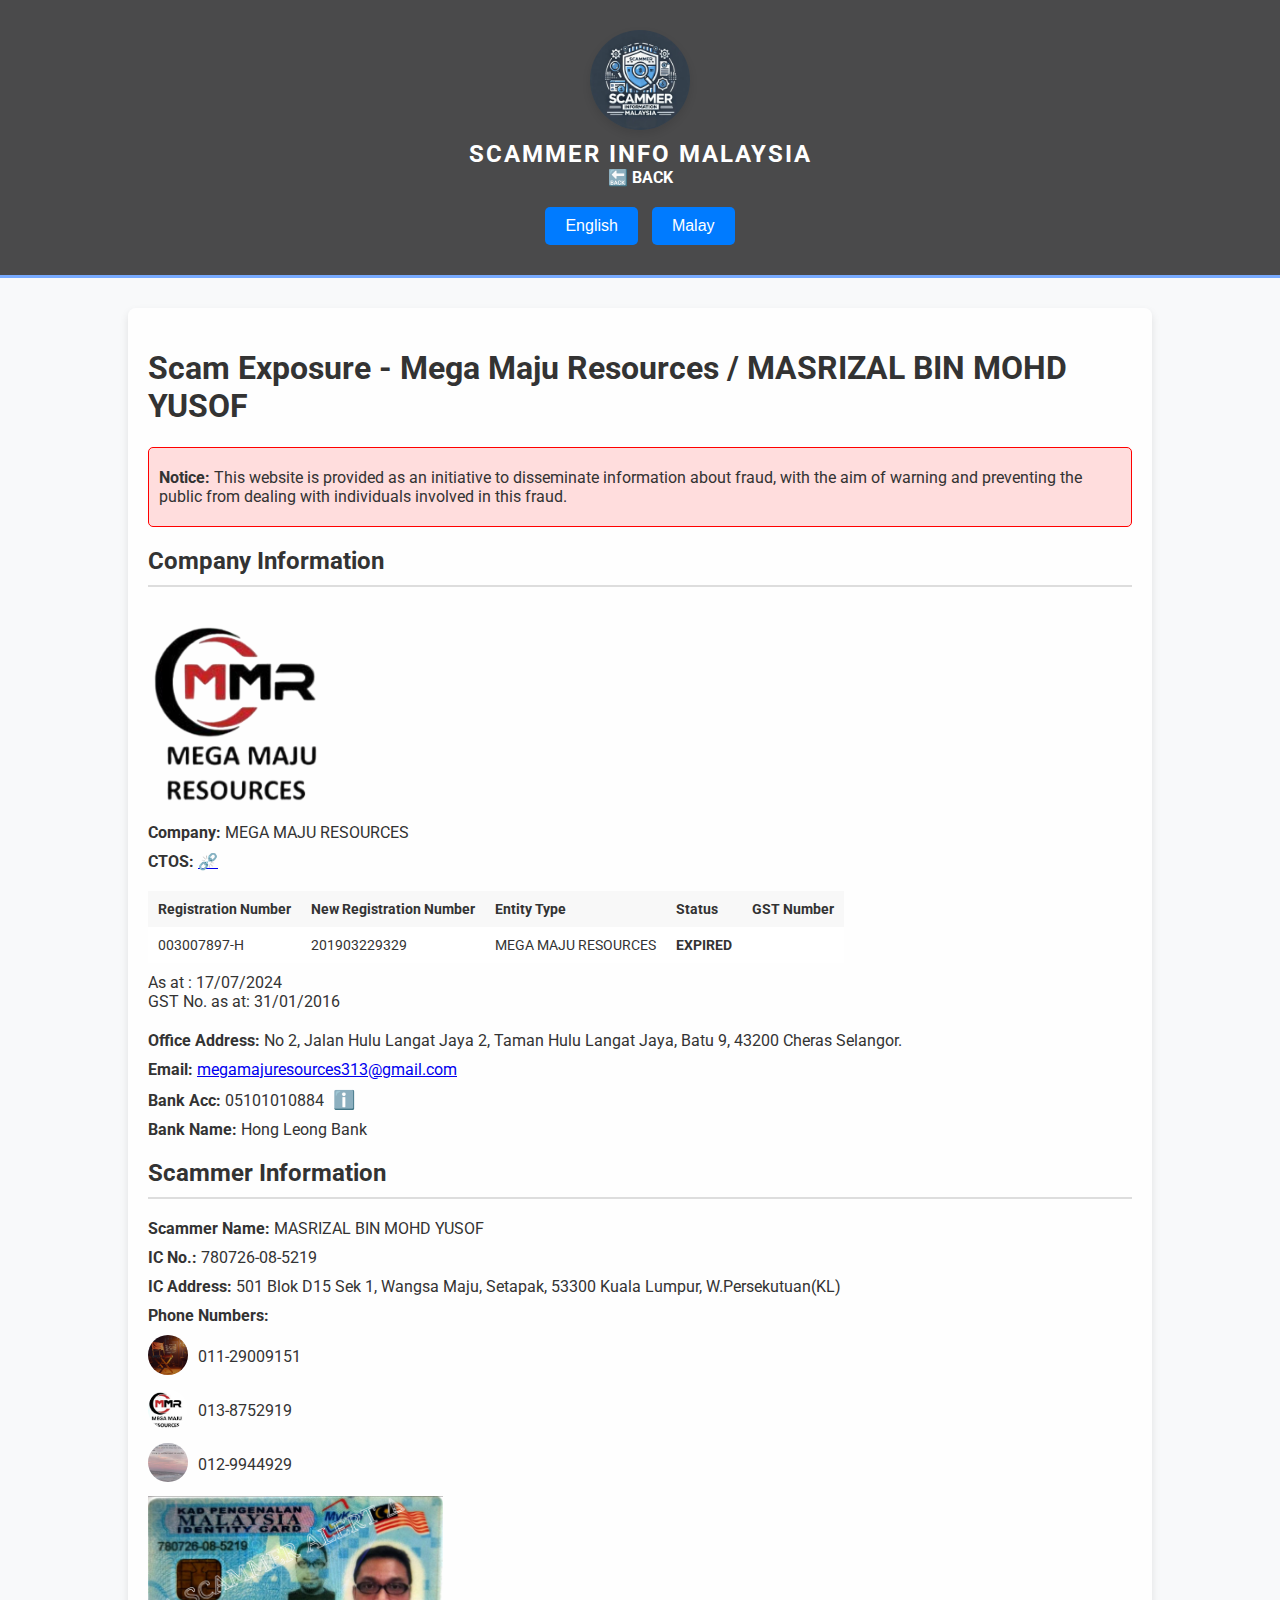
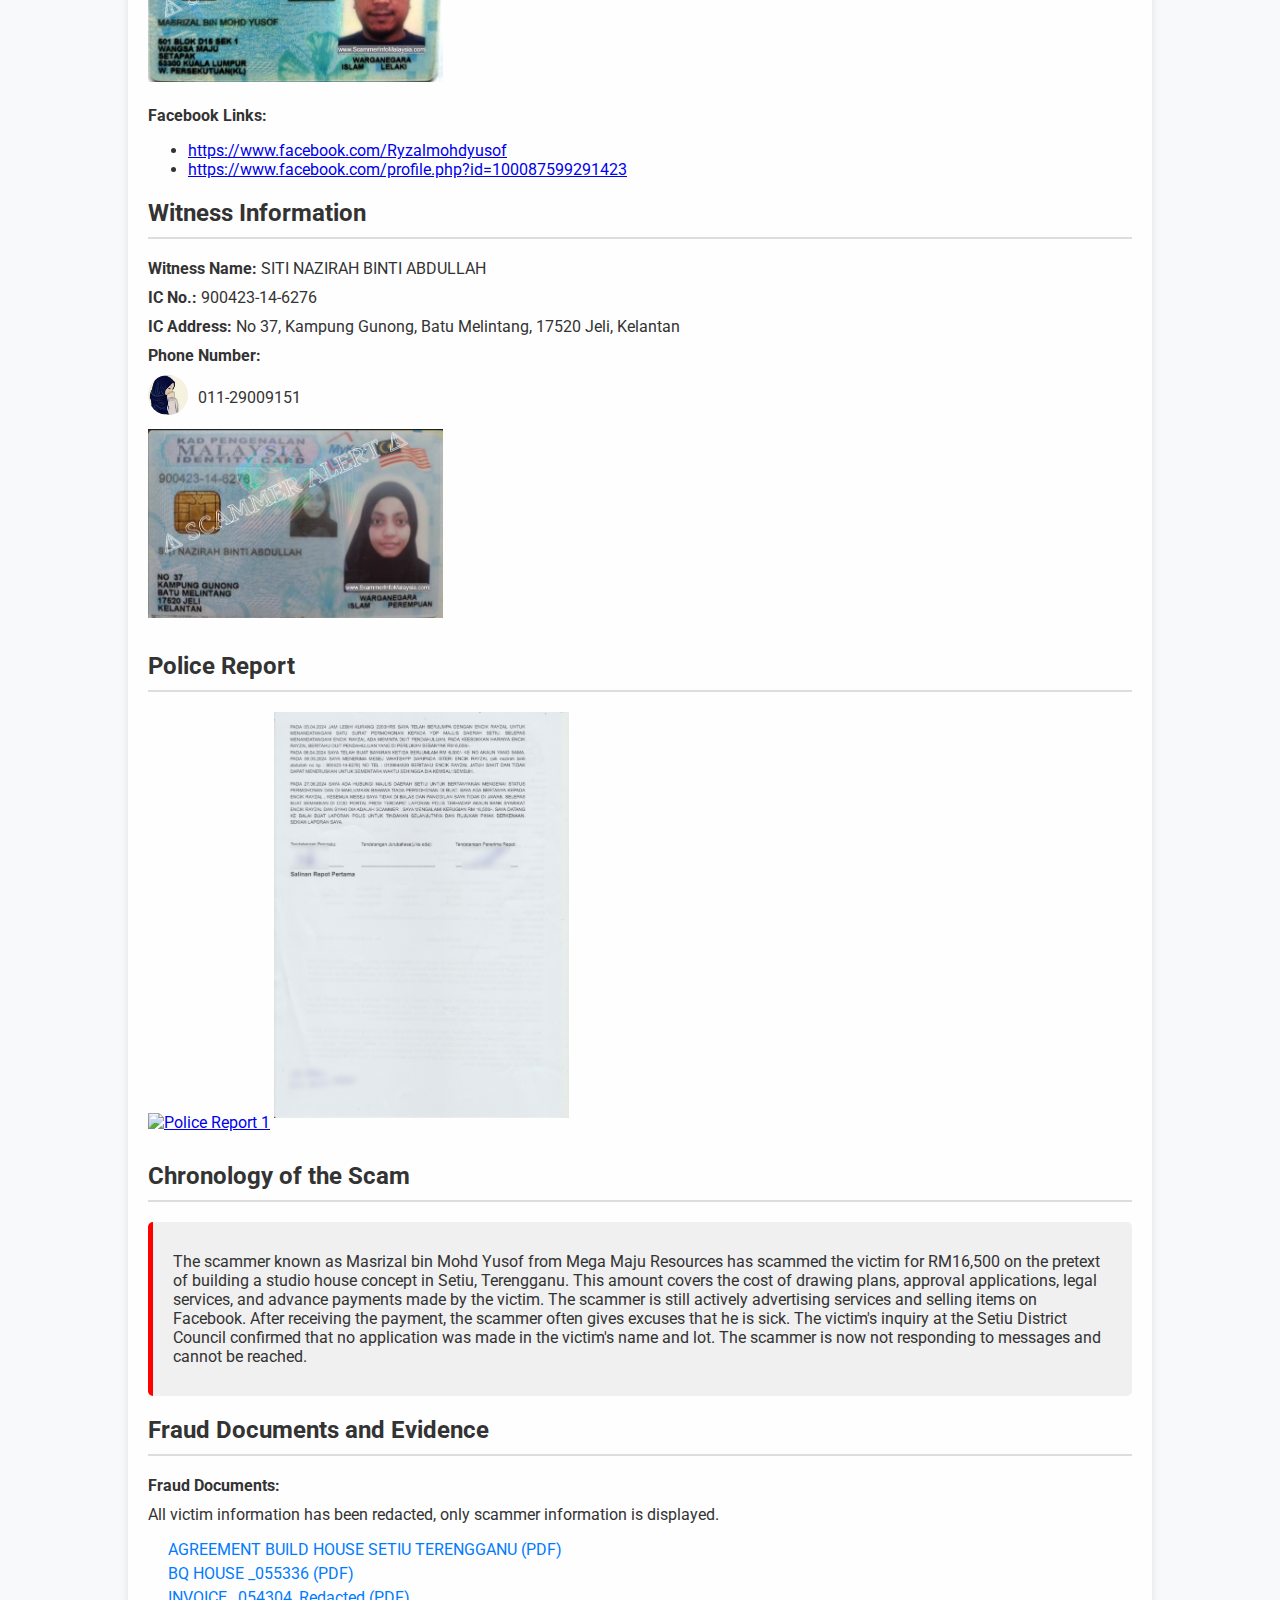
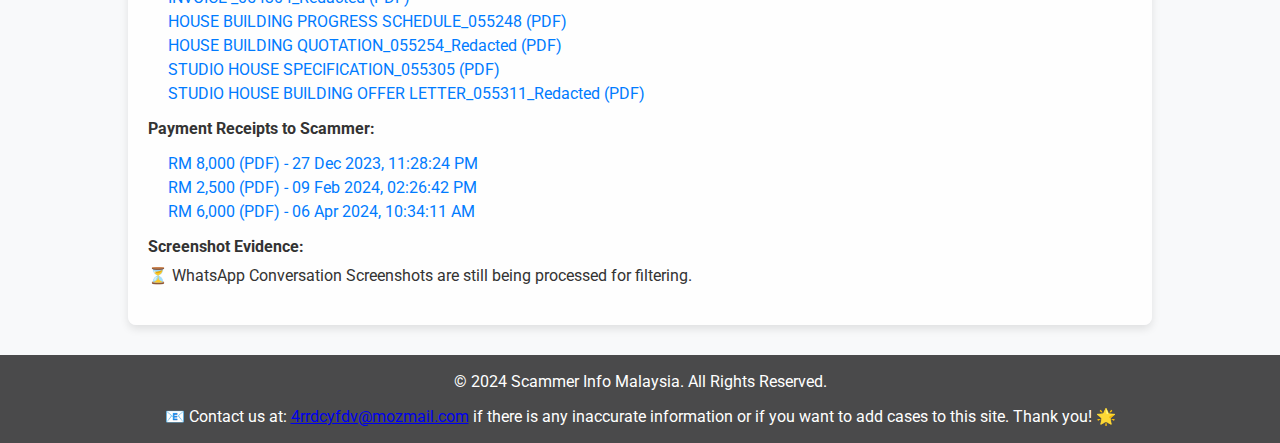
==== mmr/index.html @ 039ada8c "Update index.html" ====
<!DOCTYPE html>
<html lang="en">
<head>
    <meta charset="UTF-8">
    <meta name="viewport" content="width=device-width, initial-scale=1.0">
    <title>Scam Alert - Mega Maju Resources / MASRIZAL BIN MOHD YUSOF</title>
    <meta name="description" content="Fraud exposure by Mega Maju Resources and Masrizal bin Mohd Yusof. Find complete information about the company and individuals involved in this scam.">
    <meta property="og:title" content="Scam Alert - Mega Maju Resources/MASRIZAL BIN MOHD YUSOF">
    <meta property="og:description" content="Fraud exposure by Mega Maju Resources and Masrizal bin Mohd Yusof. Find complete information about the company and individuals involved in this scam.">
    <meta property="og:image" content="../logo.webp">
    <meta property="og:url" content="https://www.scammerinfomalaysia.com/mmr/index.html">
    <meta property="og:type" content="website">
    <link href="https://fonts.googleapis.com/css2?family=Roboto:wght@400;700&display=swap" rel="stylesheet">
    <link rel="stylesheet" href="https://cdnjs.cloudflare.com/ajax/libs/font-awesome/6.0.0-beta3/css/all.min.css">
    <style>
        body {
            font-family: 'Roboto', sans-serif;
            margin: 0;
            padding: 0;
            background-color: #f8f9fa;
            color: #333;
            display: flex;
            flex-direction: column;
            min-height: 100vh;
        }
        header, .main-content, footer {
            position: relative;
            z-index: 1;
        }
        .video-background {
            position: absolute;
            top: 0;
            left: 0;
            width: 100%;
            height: 100%;
            object-fit: cover;
            z-index: 0;
        }
        .table-container {
            margin-top: 20px;
            overflow-x: auto; /* Added for horizontal scrolling */
        }
        .table-container table {
            width: 100%;
            border-collapse: collapse;
            display: block; /* Added to make table block-level element */
        }
        .table-container th, .table-container td {
            border: none;
            padding: 10px;
            text-align: left;
            font-size: 14px; /* Adjusted for better readability on mobile */
        }
        .table-container th {
            background-color: #f8f8f8;
        }
        .table-container td {
            background-color: #fff;
        }
        .table-container p {
            margin: 10px 0 0 0;
        }
        .table-container ul {
            list-style: none;
            padding-left: 0;
        }
        .table-container ul li {
            margin: 5px 0;
            word-wrap: break-word; /* Added for word wrapping */
        }
        .table-container ul li a {
            text-decoration: none;
            color: #007bff;
            font-size: 14px; /* Adjusted for better readability on mobile */
            word-break: break-all; /* Added to ensure long URLs break within the container */
        }
        .table-container ul li a:hover {
            text-decoration: underline;
        }
        .container {
            width: 80%;
            margin: auto;
            text-align: center;
            padding: 20px 0;
            flex: 1;
            position: relative;
        }
        header {
            background: rgba(0, 0, 0, 0.7);
            color: #fff;
            padding: 10px 0;
            border-bottom: #77aaff 3px solid;
            display: flex;
            flex-direction: column;
            align-items: center;
        }
        .navbar {
            display: flex;
            justify-content: center;
            list-style: none;
            padding: 0;
            margin: 0;
        }
        .navbar li {
            margin: 0 10px;
        }
        .navbar a {
            color: #fff;
            text-decoration: none;
            font-weight: 700;
            transition: color 0.3s ease;
        }
        .navbar a:hover {
            color: #77aaff;
        }
        header h1 {
            margin: 1px 0 0 0;
            text-transform: uppercase;
            letter-spacing: 2px;
            font-size: 1.5em;
        }
        header img {
            max-width: 100px;
            height: auto;
            margin-bottom: 5px;
            box-shadow: 0 4px 8px rgba(0, 0, 0, 0.1);
            border-radius: 50%;
            transition: transform 0.3s ease;
        }
        header img:hover {
            transform: scale(1.1);
        }
        .main-content {
            padding: 20px;
            background: rgba(255, 255, 255, 0.8);
            box-shadow: 0 4px 8px rgba(0, 0, 0, 0.1);
            margin-top: 10px;
            border-radius: 8px;
            text-align: left;
        }
        .main-content h2 {
            color: #333;
            border-bottom: 2px solid #ddd;
            padding-bottom: 10px;
            margin-bottom: 20px;
        }
        .main-content img {
            max-width: 100%;
            height: auto;
        }
        .main-content p {
            margin: 10px 0;
        }
        footer {
            background: rgba(0, 0, 0, 0.7);
            color: #fff;
            text-align: center;
            padding: 1px 0;
            margin-top: 10px;
        }
        .contact-info, .scammer-info, .witness-info, .evidence-info {
            margin: 20px 0;
        }
        .contact-info h3, .scammer-info h3, .witness-info h3, .evidence-info h3 {
            color: #555;
        }
        .small-image {
            max-width: 200px;
            width: 30%;
            height: auto;
            margin-bottom: 10px;
        }
        .notice {
            background: #ffdddd;
            padding: 10px;
            border: 1px solid #ff0000;
            margin-bottom: 20px;
            border-radius: 5px;
        }
        .chronology {
            margin: 20px 0;
            padding: 20px;
            background-color: #f0f0f0;
            border-left: 5px solid #ff0000;
            border-radius: 5px;
        }
        .alert {
            background: #ffdddd;
            color: #d9534f;
            padding: 10px;
            border: 1px solid #d43f3a;
            margin: 10px 0;
            border-radius: 5px;
        }
        .tooltip {
            position: relative;
            display: inline-block;
            cursor: pointer;
        }
        .tooltip .tooltiptext {
            visibility: hidden;
            width: 300px;
            background-color: #f44336;
            color: #fff;
            text-align: left;
            padding: 10px;
            border-radius: 5px;
            position: absolute;
            z-index: 1;
            bottom: 125%;
            left: 50%;
            margin-left: -150px;
            opacity: 0;
            transition: opacity 0.3s;
        }
        .tooltip:hover .tooltiptext {
            visibility: visible;
            opacity: 1;
        }
        .info-icon {
            margin-left: 5px;
            color: #f44336;
            font-size: 18px;
        }
        .phone-number {
            display: flex;
            align-items: center;
            margin-bottom: 10px;
        }
        .phone-number img {
            max-width: 40px;
            height: auto;
            margin-right: 10px;
            border-radius: 50%;
        }
        .phone-number a {
            text-decoration: none;
            color: #333;
        }
        .phone-number a:hover {
            text-decoration: underline;
        }
        .evidence-info ul {
            padding-left: 20px;
            list-style: none;
        }
        .evidence-info ul li {
            margin: 5px 0;
        }
        .evidence-info ul li a {
            text-decoration: none;
            color: #007bff;
        }
        .evidence-info ul li a:hover {
            text-decoration: underline;
        }
        .language-switcher {
            margin-top: 20px;
        }
        .language-switcher button {
            padding: 10px 20px;
            margin: 0 5px;
            font-size: 16px;
            cursor: pointer;
            background-color: #007bff;
            color: #fff;
            border: none;
            border-radius: 5px;
            transition: background-color 0.3s ease, transform 0.3s ease;
        }
        .language-switcher button:hover {
            background-color: #0056b3;
            transform: translateY(-3px);
        }
        
        /* Media Queries for Responsiveness */
        @media (max-width: 600px) {
            .table-container th, .table-container td {
                padding: 5px;
                font-size: 12px;
            }
            .table-container p {
                font-size: 14px;
                margin: 5px 0;
            }
            .table-container ul li a {
                font-size: 12px;
                word-wrap: break-word; /* Added for word wrapping */
                word-break: break-all; /* Ensure long URLs break within the container */
            }
        }
        </style>
    <script>
        function switchLanguage(lang) {
            const elements = document.querySelectorAll('[data-lang]');
            elements.forEach(element => {
                if (element.getAttribute('data-lang') === lang) {
                    element.style.display = 'block';
                } else {
                    element.style.display = 'none';
                }
            });
        }

        document.addEventListener('DOMContentLoaded', function() {
            switchLanguage('en'); // Default language
            var email = '&#52;&#114;&#114;&#100;&#99;&#121;&#102;&#100;&#118;&#64;&#109;&#111;&#122;&#109;&#97;&#105;&#108;&#46;&#99;&#111;&#109;';
            var emailContainers = document.querySelectorAll('.email');
            emailContainers.forEach(function(container) {
                container.innerHTML = '<a href="mailto:' + email + '">' + email + '</a>';
            });
        });
    </script>
</head>
<body>
    <header>
        <div class="container">
            <img src="../logo.webp" alt="Scammer Info Malaysia Logo">
            <h1>Scammer Info Malaysia</h1>
            <ul class="navbar">
                <li><a href="../index.html" data-lang="en">🔙 BACK</a><a href="../index.html" data-lang="ms" style="display:none;">🔙 KEMBALI</a></li>
            </ul>
            <div class="language-switcher">
                <button onclick="switchLanguage('en')">English</button>
                <button onclick="switchLanguage('ms')">Malay</button>
            </div>
        </div>
    </header>
    <div class="container">
        <div class="main-content">
            <div data-lang="en">
                <h1>Scam Exposure - Mega Maju Resources / MASRIZAL BIN MOHD YUSOF</h1>
                <div class="notice">
                    <p><strong>Notice:</strong> This website is provided as an initiative to disseminate information about fraud, with the aim of warning and preventing the public from dealing with individuals involved in this fraud.</p>
                </div>

                <h2>Company Information</h2>
                <div class="contact-info">
                    <img src="MMR-no-bg.png" alt="Fraud Company Logo" style="max-width: 200px; height: auto;">
                    <p><strong>Company:</strong> MEGA MAJU RESOURCES</p>
                    <p><strong>CTOS:</strong> <a href="https://businessreport.ctoscredit.com.my/oneoffreport_api/single-report/malaysia-business/003007897H/MEGA-MAJU-RESOURCES" target="_blank" rel="noopener noreferrer">⛓️‍💥</a></p>
                    <div class="table-container">
                        <table>
                            <tr>
                                <th>Registration Number</th>
                                <th>New Registration Number</th>
                                <th>Entity Type</th>
                                <th>Status</th>
                                <th>GST Number</th>
                            </tr>
                            <tr>
                                <td>003007897-H</td>
                                <td>201903229329</td>
                                <td>MEGA MAJU RESOURCES</td>
                                <td><b>EXPIRED</b></td>
                                <td></td>
                            </tr>
                        </table>
                        <p>As at : 17/07/2024<br>
                        GST No. as at: 31/01/2016</p>
                    </div>
                    <p><strong>Office Address:</strong> No 2, Jalan Hulu Langat Jaya 2, Taman Hulu Langat Jaya, Batu 9, 43200 Cheras Selangor.</p>
                    <p><strong>Email:</strong> <a href="mailto:megamajuresources313@gmail.com">megamajuresources313@gmail.com</a></p>
                    <p><strong>Bank Acc:</strong> <span class="tooltip">05101010884 <span class="info-icon">ℹ️</span><span class="tooltiptext">❕<strong>WARNING:</strong> ❕ 05101010884 has (1) report filed. Contact 997 (NSRC) immediately. For more information, please contact any nearest police station.</span></span></p>
                    <p><strong>Bank Name:</strong> Hong Leong Bank</p>
                </div>

                <h2>Scammer Information</h2>
                <div class="scammer-info">
                    <p><strong>Scammer Name:</strong> MASRIZAL BIN MOHD YUSOF</p>
                    <p><strong>IC No.:</strong> 780726-08-5219</p>
                    <p><strong>IC Address:</strong> 501 Blok D15 Sek 1, Wangsa Maju, Setapak, 53300 Kuala Lumpur, W.Persekutuan(KL)</p>
                    <p><strong>Phone Numbers:</strong></p>
                    <div class="phone-number">
                        <a href="img/whatsapp1.png" target="_blank"><img src="img/whatsapp1.png" alt="WhatsApp Profile 1"></a>
                        <span>011-29009151</span>
                    </div>
                    <div class="phone-number">
                        <a href="img/whatsapp2.png" target="_blank"><img src="img/whatsapp2.png" alt="WhatsApp Profile 2"></a>
                        <span>013-8752919</span>
                    </div>
                    <div class="phone-number">
                        <a href="img/whatsapp3.png" target="_blank"><img src="img/whatsapp3.png" alt="WhatsApp Profile 3"></a>
                        <span>012-9944929</span>
                    </div>
                    <a href="img/penipu.png" target="_blank"><img src="img/penipu.png" alt="Scammer IC" class="small-image"></a>
                    <p><strong>Facebook Links:</strong></p>
                    <ul>
                        <li><a href="https://www.facebook.com/Ryzalmohdyusof" target="_blank" rel="noopener noreferrer">https://www.facebook.com/Ryzalmohdyusof</a></li>
                        <li><a href="https://www.facebook.com/profile.php?id=100087599291423" target="_blank" rel="noopener noreferrer">https://www.facebook.com/profile.php?id=100087599291423</a></li>
                    </ul>
                </div>

                <h2>Witness Information</h2>
                <div class="witness-info">
                    <p><strong>Witness Name:</strong> SITI NAZIRAH BINTI ABDULLAH</p>
                    <p><strong>IC No.:</strong> 900423-14-6276</p>
                    <p><strong>IC Address:</strong> No 37, Kampung Gunong, Batu Melintang, 17520 Jeli, Kelantan</p>
                    <p><strong>Phone Number:</strong></p>
                    <div class="phone-number">
                        <a href="img/whatsapp4.jpg" target="_blank"><img src="img/whatsapp4.jpg" alt="Witness WhatsApp Profile"></a>
                        <span>011-29009151</span>
                    </div>
                    <a href="img/saksi.png" target="_blank"><img src="img/saksi.png" alt="Witness IC" class="small-image"></a>
                </div>

                <h2>Police Report</h2>
                <a href="img/p1.png" target="_blank"><img src="img/p1.png" alt="Police Report 1" class="small-image"></a>
                <a href="img/p2.jpeg" target="_blank"><img src="img/p2.jpeg" alt="Police Report 2" class="small-image"></a>

                <h2>Chronology of the Scam</h2>
                <div class="chronology">
                    <p>The scammer known as Masrizal bin Mohd Yusof from Mega Maju Resources has scammed the victim for RM16,500 on the pretext of building a studio house concept in Setiu, Terengganu. This amount covers the cost of drawing plans, approval applications, legal services, and advance payments made by the victim. The scammer is still actively advertising services and selling items on Facebook. After receiving the payment, the scammer often gives excuses that he is sick. The victim's inquiry at the Setiu District Council confirmed that no application was made in the victim's name and lot. The scammer is now not responding to messages and cannot be reached.</p>
                </div>

                <h2>Fraud Documents and Evidence</h2>
                <div class="evidence-info">
                    <p><strong>Fraud Documents:</strong></p>
                    <p>All victim information has been redacted, only scammer information is displayed.</p>
                    <ul>
                        <li><a href="pdf/AGGREEMENT BINA RUMAH SETIU TERENGGANU_Redacted.pdf" target="_blank" rel="noopener noreferrer">AGREEMENT BUILD HOUSE SETIU TERENGGANU (PDF)</a></li>
                        <li><a href="pdf/BQ RUMAH _055336.pdf" target="_blank" rel="noopener noreferrer">BQ HOUSE _055336 (PDF)</a></li>
                        <li><a href="pdf/inbois _054304_Redacted.pdf" target="_blank" rel="noopener noreferrer">INVOICE _054304_Redacted (PDF)</a></li>
                        <li><a href="pdf/JADUAL PROGRES BINA RUMAH_055248.pdf" target="_blank" rel="noopener noreferrer">HOUSE BUILDING PROGRESS SCHEDULE_055248 (PDF)</a></li>
                        <li><a href="pdf/SEBUTHARGA BINA RUMAH_055254_Redacted.pdf" target="_blank" rel="noopener noreferrer">HOUSE BUILDING QUOTATION_055254_Redacted (PDF)</a></li>
                        <li><a href="pdf/SPESIFIKASI RUMAH STUDIO_055305.pdf" target="_blank" rel="noopener noreferrer">STUDIO HOUSE SPECIFICATION_055305 (PDF)</a></li>
                        <li><a href="pdf/SURAT TAWARAN MEMBINA RUMAH STUDIO_055311_Redacted.pdf" target="_blank" rel="noopener noreferrer">STUDIO HOUSE BUILDING OFFER LETTER_055311_Redacted (PDF)</a></li>
                    </ul>
                    <p><strong>Payment Receipts to Scammer:</strong></p>
                    <ul>
                        <li><a href="pdf/rm8k.pdf" target="_blank" rel="noopener noreferrer">RM 8,000 (PDF) - 27 Dec 2023, 11:28:24 PM</a></li>
                        <li><a href="pdf/rm2.5k.pdf" target="_blank" rel="noopener noreferrer">RM 2,500 (PDF) - 09 Feb 2024, 02:26:42 PM</a></li>
                        <li><a href="pdf/rm6k.pdf" target="_blank" rel="noopener noreferrer">RM 6,000 (PDF) - 06 Apr 2024, 10:34:11 AM</a></li>
                    </ul>
                    <p><strong>Screenshot Evidence:</strong></p>
                    <p>⏳ WhatsApp Conversation Screenshots are still being processed for filtering.</p>
                </div>
            </div>
            <div data-lang="ms" style="display:none;">
                <h1>Pendedahan Penipuan - Mega Maju Resources / MASRIZAL BIN MOHD YUSOF</h1>
                <div class="notice">
                    <p><strong>Pemberitahuan:</strong> Laman web ini disediakan sebagai inisiatif untuk menyebarkan maklumat mengenai penipuan, dengan tujuan untuk memberi amaran dan mencegah orang ramai daripada berurusan dengan individu yang terlibat dalam penipuan ini.</p>
                </div>

                <h2>Maklumat Syarikat</h2>
                <div class="contact-info">
                    <img src="MMR-no-bg.png" alt="Logo Syarikat Penipu" style="max-width: 200px; height: auto;">
                    <p><strong>Syarikat:</strong> MEGA MAJU RESOURCES</p>
                    <p><strong>CTOS:</strong> <a href="https://businessreport.ctoscredit.com.my/oneoffreport_api/single-report/malaysia-business/003007897H/MEGA-MAJU-RESOURCES" target="_blank" rel="noopener noreferrer">⛓️‍💥</a></p>
                    <div class="table-container">
                        <table>
                            <tr>
                                <th>Nombor Pendaftaran</th>
                                <th>Nombor Pendaftaran Baru</th>
                                <th>Jenis Entiti</th>
                                <th>Status</th>
                                <th>Nombor GST</th>
                            </tr>
                            <tr>
                                <td>003007897-H</td>
                                <td>201903229329</td>
                                <td>MEGA MAJU RESOURCES</td>
                                <td><b>TAMAT TEMPOH</b></td>
                                <td></td>
                            </tr>
                        </table>
                        <p>Setakat : 17/07/2024<br>
                        No. GST setakat: 31/01/2016</p>
                    </div>
                    <p><strong>Alamat Pejabat:</strong> No 2, Jalan Hulu Langat Jaya 2, Taman Hulu Langat Jaya, Batu 9, 43200 Cheras Selangor.</p>
                    <p><strong>Email:</strong> <a href="mailto:megamajuresources313@gmail.com">megamajuresources313@gmail.com</a></p>
                    <p><strong>Bank Acc:</strong> <span class="tooltip">05101010884 <span class="info-icon">ℹ️</span><span class="tooltiptext">❕<strong>AMARAN:</strong> ❕ 05101010884 Ada (1) Repot Telah Dibuat. Hubungi 997 (NSRC) Segera. Untuk Maklumat Lanjut Sila Berhubung Dengan Mana-mana Balai Polis Berhampiran.</span></span></p>
                    <p><strong>Bank Name:</strong> Hong Leong Bank</p>
                </div>

                <h2>Maklumat Penipu</h2>
                <div class="scammer-info">
                    <p><strong>Nama Penipu:</strong> MASRIZAL BIN MOHD YUSOF</p>
                    <p><strong>No. K/P:</strong> 780726-08-5219</p>
                    <p><strong>Alamat K/P:</strong> 501 Blok D15 Sek 1, Wangsa Maju, Setapak, 53300 Kuala Lumpur, W.Persekutuan(KL)</p>
                    <p><strong>No Telefon:</strong></p>
                    <div class="phone-number">
                        <a href="img/whatsapp1.png" target="_blank"><img src="img/whatsapp1.png" alt="Profil WhatsApp 1"></a>
                        <span>011-29009151</span>
                    </div>
                    <div class="phone-number">
                        <a href="img/whatsapp2.png" target="_blank"><img src="img/whatsapp2.png" alt="Profil WhatsApp 2"></a>
                        <span>013-8752919</span>
                    </div>
                    <div class="phone-number">
                        <a href="img/whatsapp3.png" target="_blank"><img src="img/whatsapp3.png" alt="Profil WhatsApp 3"></a>
                        <span>012-9944929</span>
                    </div>
                    <a href="img/penipu.png" target="_blank"><img src="img/penipu.png" alt="IC Penipu" class="small-image"></a>
                    <p><strong>Pautan Facebook:</strong></p>
                    <ul>
                        <li><a href="https://www.facebook.com/Ryzalmohdyusof" target="_blank" rel="noopener noreferrer">https://www.facebook.com/Ryzalmohdyusof</a></li>
                        <li><a href="https://www.facebook.com/profile.php?id=100087599291423" target="_blank" rel="noopener noreferrer">https://www.facebook.com/profile.php?id=100087599291423</a></li>
                    </ul>
                </div>

                <h2>Maklumat Saksi Pihak Penipu</h2>
                <div class="witness-info">
                    <p><strong>Nama Saksi:</strong> SITI NAZIRAH BINTI ABDULLAH</p>
                    <p><strong>No. K/P:</strong> 900423-14-6276</p>
                    <p><strong>Alamat K/P:</strong> No 37, Kampung Gunong, Batu Melintang, 17520 Jeli, Kelantan</p>
                    <p><strong>No Telefon:</strong></p>
                    <div class="phone-number">
                        <a href="img/whatsapp4.jpg" target="_blank"><img src="img/whatsapp4.jpg" alt="Profil WhatsApp Saksi"></a>
                        <span>011-29009151</span>
                    </div>
                    <a href="img/saksi.png" target="_blank"><img src="img/saksi.png" alt="IC Saksi dari Pihak Penipu" class="small-image"></a>
                </div>

                <h2>Report Polis</h2>
                <a href="img/p1.png" target="_blank"><img src="img/p1.png" alt="Report Polis 1" class="small-image"></a>
                <a href="img/p2.jpeg" target="_blank"><img src="img/p2.jpeg" alt="Report Polis 2" class="small-image"></a>

                <h2>Kronologi Ringkas Penipuan</h2>
                <div class="chronology">
                    <p>Penipu yang dikenali sebagai Masrizal bin Mohd Yusof daripada syarikat Mega Maju Resources telah menipu mangsa sebanyak RM16,500 dengan alasan untuk mendirikan rumah konsep studio di Setiu, Terengganu. Wang tersebut merangkumi kos melukis pelan, permohonan kelulusan, perkhidmatan guaman, dan bayaran pendahuluan yang telah dibayar oleh mangsa. Penipu ini masih aktif mengiklankan perkhidmatan serta menjual barang di Facebook. Setelah menerima pembayaran, penipu sering memberikan alasan bahawa dia sedang sakit. Semakan mangsa di Majlis Daerah Setiu mengesahkan bahawa tiada sebarang permohonan dibuat atas nama dan lot tanah mangsa. Penipu kini tidak membalas mesej dan tidak dapat dihubungi.</p>
                </div>

                <h2>Senarai Dokumen Penipuan dan Bukti</h2>
                <div class="evidence-info">
                    <p><strong>Dokumen Penipuan:</strong></p>
                    <p>Segala maklumat mangsa telah dipadamkan, hanya maklumat penipu sahaja yang dipaparkan.</p>
                    <ul>
                        <li><a href="pdf/AGGREEMENT BINA RUMAH SETIU TERENGGANU_Redacted.pdf" target="_blank" rel="noopener noreferrer">AGGREEMENT BINA RUMAH SETIU TERENGGANU (PDF)</a></li>
                        <li><a href="pdf/BQ RUMAH _055336.pdf" target="_blank" rel="noopener noreferrer">BQ RUMAH _055336 (PDF)</a></li>
                        <li><a href="pdf/inbois _054304_Redacted.pdf" target="_blank" rel="noopener noreferrer">inbois _054304_Redacted (PDF)</a></li>
                        <li><a href="pdf/JADUAL PROGRES BINA RUMAH_055248.pdf" target="_blank" rel="noopener noreferrer">JADUAL PROGRES BINA RUMAH_055248 (PDF)</a></li>
                        <li><a href="pdf/SEBUTHARGA BINA RUMAH_055254_Redacted.pdf" target="_blank" rel="noopener noreferrer">SEBUTHARGA BINA RUMAH_055254_Redacted (PDF)</a></li>
                        <li><a href="pdf/SPESIFIKASI RUMAH STUDIO_055305.pdf" target="_blank" rel="noopener noreferrer">SPESIFIKASI RUMAH STUDIO_055305 (PDF)</a></li>
                        <li><a href="pdf/SURAT TAWARAN MEMBINA RUMAH STUDIO_055311_Redacted.pdf" target="_blank" rel="noopener noreferrer">SURAT TAWARAN MEMBINA RUMAH STUDIO_055311_Redacted (PDF)</a></li>
                    </ul>
                    <p><strong>Resit Pembayaran kepada Penipu:</strong></p>
                    <ul>
                        <li><a href="pdf/rm8k.pdf" target="_blank" rel="noopener noreferrer">RM 8,000 (PDF) - 27 Dec 2023, 11:28:24 PM</a></li>
                        <li><a href="pdf/rm2.5k.pdf" target="_blank" rel="noopener noreferrer">RM 2,500 (PDF) - 09 Feb 2024, 02:26:42 PM</a></li>
                        <li><a href="pdf/rm6k.pdf" target="_blank" rel="noopener noreferrer">RM 6,000 (PDF) - 06 Apr 2024, 10:34:11 AM</a></li>
                    </ul>
                    <p><strong>Screenshot Bukti:</strong></p>
                    <p>⏳ Screenshot Perbualan di WhatsApp belum lagi diterima, masih dalam proses tapisan.</p>
                </div>
            </div>
        </div>
    </div>
    <footer>
        <p data-lang="en">&copy; 2024 Scammer Info Malaysia. All Rights Reserved.</p>
        <p data-lang="ms" style="display:none;">&copy; 2024 Scammer Info Malaysia. Semua Hak Cipta Terpelihara.</p>
        <p data-lang="en">📧 Contact us at: <span class="email"></span> if there is any inaccurate information or if you want to add cases to this site. Thank you! 🌟</p>
        <p data-lang="ms" style="display:none;">📧 Hubungi kami di: <span class="email"></span> sekiranya terdapat maklumat yang tidak tepat atau jika anda ingin menambah kes pada laman ini. Terima kasih! 🌟</p>
    </footer>
</body>
</html>
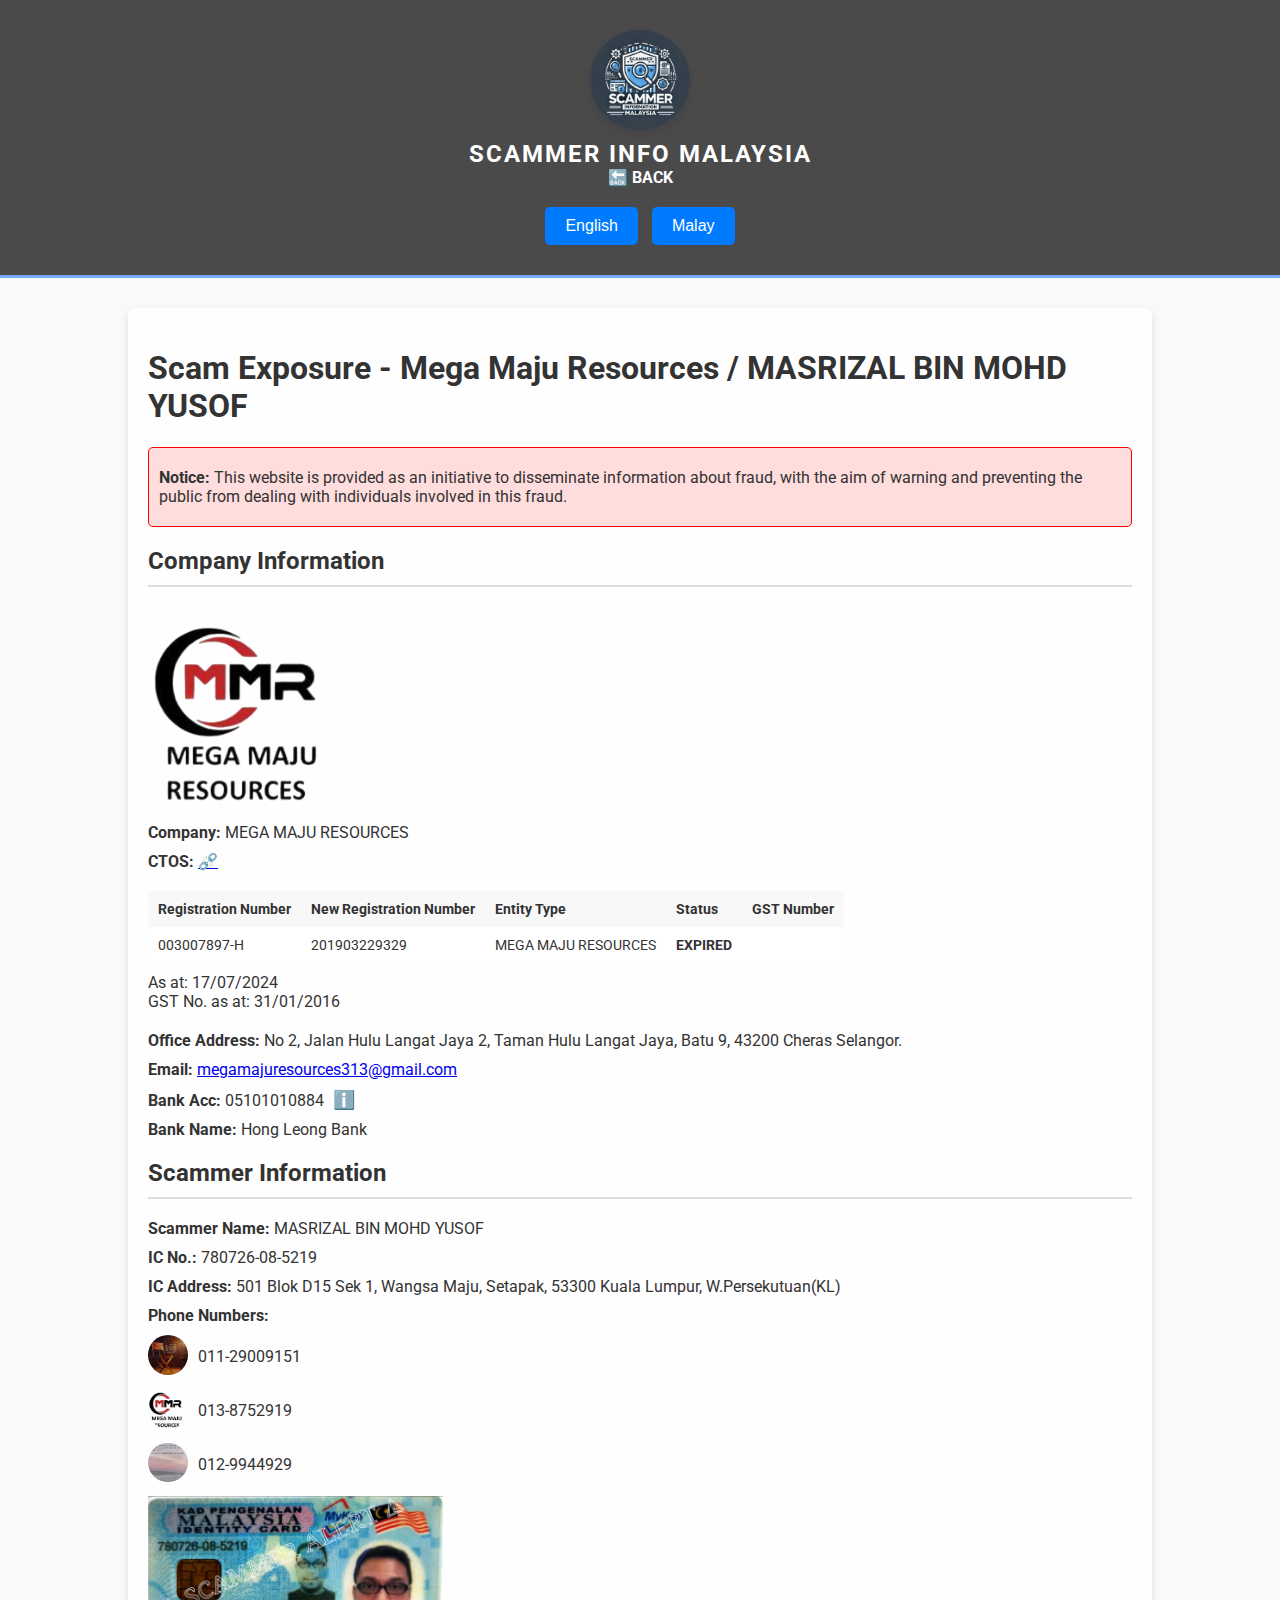
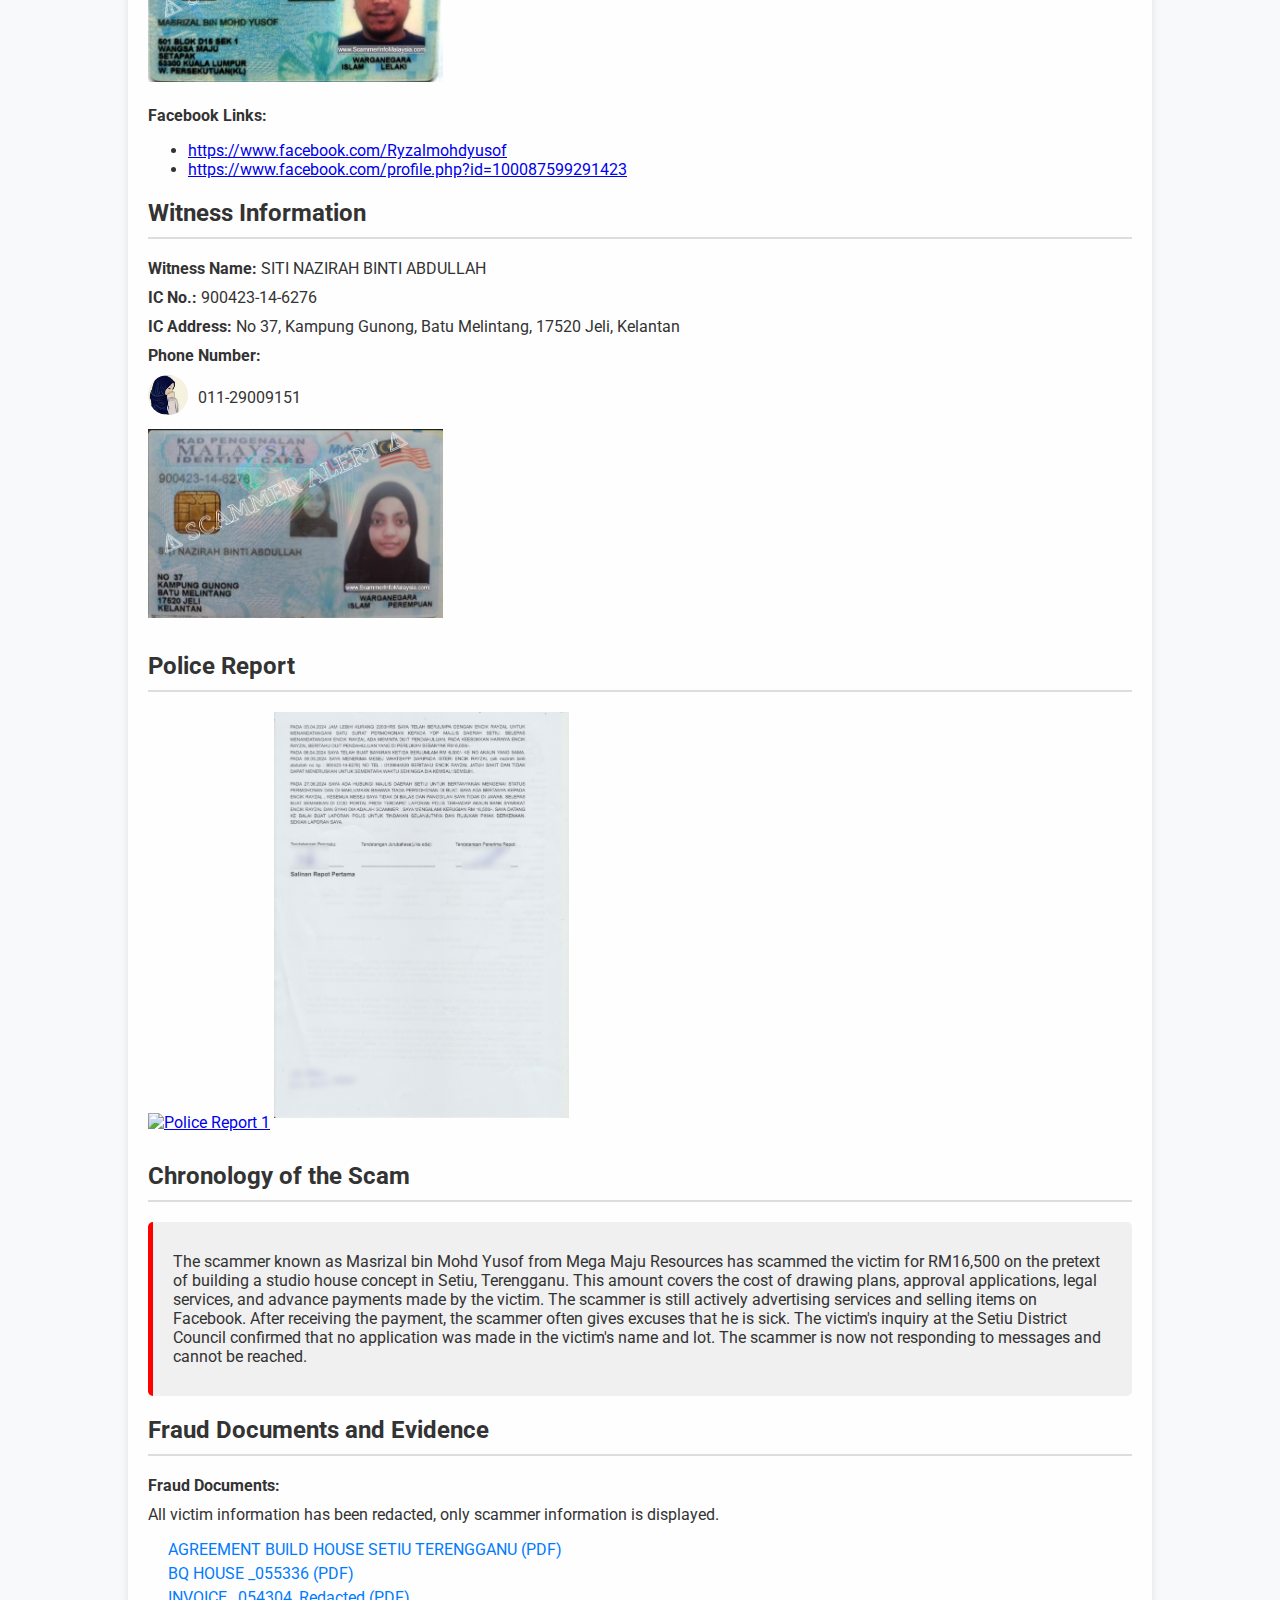
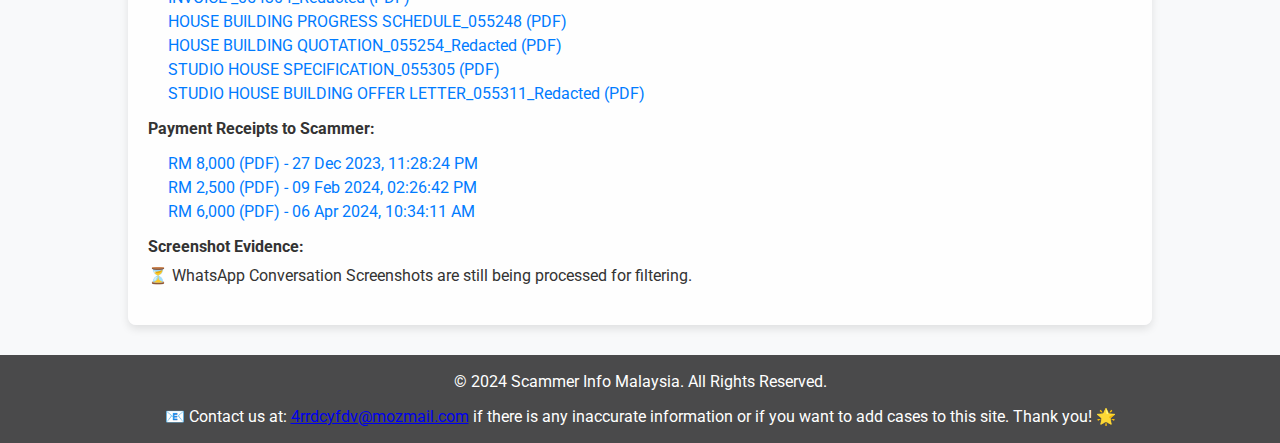
==== commit 22c44aeb: "Update index.html" ====
--- a/mmr/index.html
+++ b/mmr/index.html
@@ -272,7 +272,7 @@
             background-color: #0056b3;
             transform: translateY(-3px);
         }
-        
+
         /* Media Queries for Responsiveness */
         @media (max-width: 600px) {
             .table-container th, .table-container td {
@@ -289,7 +289,7 @@
                 word-break: break-all; /* Ensure long URLs break within the container */
             }
         }
-        </style>
+    </style>
     <script>
         function switchLanguage(lang) {
             const elements = document.querySelectorAll('[data-lang]');
@@ -333,7 +333,6 @@
                 <div class="notice">
                     <p><strong>Notice:</strong> This website is provided as an initiative to disseminate information about fraud, with the aim of warning and preventing the public from dealing with individuals involved in this fraud.</p>
                 </div>
-
                 <h2>Company Information</h2>
                 <div class="contact-info">
                     <img src="MMR-no-bg.png" alt="Fraud Company Logo" style="max-width: 200px; height: auto;">
@@ -356,15 +355,13 @@
                                 <td></td>
                             </tr>
                         </table>
-                        <p>As at : 17/07/2024<br>
-                        GST No. as at: 31/01/2016</p>
+                        <p>As at: 17/07/2024<br> GST No. as at: 31/01/2016</p>
                     </div>
                     <p><strong>Office Address:</strong> No 2, Jalan Hulu Langat Jaya 2, Taman Hulu Langat Jaya, Batu 9, 43200 Cheras Selangor.</p>
                     <p><strong>Email:</strong> <a href="mailto:megamajuresources313@gmail.com">megamajuresources313@gmail.com</a></p>
                     <p><strong>Bank Acc:</strong> <span class="tooltip">05101010884 <span class="info-icon">ℹ️</span><span class="tooltiptext">❕<strong>WARNING:</strong> ❕ 05101010884 has (1) report filed. Contact 997 (NSRC) immediately. For more information, please contact any nearest police station.</span></span></p>
                     <p><strong>Bank Name:</strong> Hong Leong Bank</p>
                 </div>
-
                 <h2>Scammer Information</h2>
                 <div class="scammer-info">
                     <p><strong>Scammer Name:</strong> MASRIZAL BIN MOHD YUSOF</p>
@@ -390,7 +387,6 @@
                         <li><a href="https://www.facebook.com/profile.php?id=100087599291423" target="_blank" rel="noopener noreferrer">https://www.facebook.com/profile.php?id=100087599291423</a></li>
                     </ul>
                 </div>
-
                 <h2>Witness Information</h2>
                 <div class="witness-info">
                     <p><strong>Witness Name:</strong> SITI NAZIRAH BINTI ABDULLAH</p>
@@ -403,16 +399,13 @@
                     </div>
                     <a href="img/saksi.png" target="_blank"><img src="img/saksi.png" alt="Witness IC" class="small-image"></a>
                 </div>
-
                 <h2>Police Report</h2>
                 <a href="img/p1.png" target="_blank"><img src="img/p1.png" alt="Police Report 1" class="small-image"></a>
                 <a href="img/p2.jpeg" target="_blank"><img src="img/p2.jpeg" alt="Police Report 2" class="small-image"></a>
-
                 <h2>Chronology of the Scam</h2>
                 <div class="chronology">
                     <p>The scammer known as Masrizal bin Mohd Yusof from Mega Maju Resources has scammed the victim for RM16,500 on the pretext of building a studio house concept in Setiu, Terengganu. This amount covers the cost of drawing plans, approval applications, legal services, and advance payments made by the victim. The scammer is still actively advertising services and selling items on Facebook. After receiving the payment, the scammer often gives excuses that he is sick. The victim's inquiry at the Setiu District Council confirmed that no application was made in the victim's name and lot. The scammer is now not responding to messages and cannot be reached.</p>
                 </div>
-
                 <h2>Fraud Documents and Evidence</h2>
                 <div class="evidence-info">
                     <p><strong>Fraud Documents:</strong></p>
@@ -441,7 +434,6 @@
                 <div class="notice">
                     <p><strong>Pemberitahuan:</strong> Laman web ini disediakan sebagai inisiatif untuk menyebarkan maklumat mengenai penipuan, dengan tujuan untuk memberi amaran dan mencegah orang ramai daripada berurusan dengan individu yang terlibat dalam penipuan ini.</p>
                 </div>
-
                 <h2>Maklumat Syarikat</h2>
                 <div class="contact-info">
                     <img src="MMR-no-bg.png" alt="Logo Syarikat Penipu" style="max-width: 200px; height: auto;">
@@ -464,15 +456,13 @@
                                 <td></td>
                             </tr>
                         </table>
-                        <p>Setakat : 17/07/2024<br>
-                        No. GST setakat: 31/01/2016</p>
+                        <p>Setakat : 17/07/2024<br> No. GST setakat: 31/01/2016</p>
                     </div>
                     <p><strong>Alamat Pejabat:</strong> No 2, Jalan Hulu Langat Jaya 2, Taman Hulu Langat Jaya, Batu 9, 43200 Cheras Selangor.</p>
                     <p><strong>Email:</strong> <a href="mailto:megamajuresources313@gmail.com">megamajuresources313@gmail.com</a></p>
                     <p><strong>Bank Acc:</strong> <span class="tooltip">05101010884 <span class="info-icon">ℹ️</span><span class="tooltiptext">❕<strong>AMARAN:</strong> ❕ 05101010884 Ada (1) Repot Telah Dibuat. Hubungi 997 (NSRC) Segera. Untuk Maklumat Lanjut Sila Berhubung Dengan Mana-mana Balai Polis Berhampiran.</span></span></p>
                     <p><strong>Bank Name:</strong> Hong Leong Bank</p>
                 </div>
-
                 <h2>Maklumat Penipu</h2>
                 <div class="scammer-info">
                     <p><strong>Nama Penipu:</strong> MASRIZAL BIN MOHD YUSOF</p>
@@ -498,7 +488,6 @@
                         <li><a href="https://www.facebook.com/profile.php?id=100087599291423" target="_blank" rel="noopener noreferrer">https://www.facebook.com/profile.php?id=100087599291423</a></li>
                     </ul>
                 </div>
-
                 <h2>Maklumat Saksi Pihak Penipu</h2>
                 <div class="witness-info">
                     <p><strong>Nama Saksi:</strong> SITI NAZIRAH BINTI ABDULLAH</p>
@@ -511,16 +500,13 @@
                     </div>
                     <a href="img/saksi.png" target="_blank"><img src="img/saksi.png" alt="IC Saksi dari Pihak Penipu" class="small-image"></a>
                 </div>
-
                 <h2>Report Polis</h2>
                 <a href="img/p1.png" target="_blank"><img src="img/p1.png" alt="Report Polis 1" class="small-image"></a>
                 <a href="img/p2.jpeg" target="_blank"><img src="img/p2.jpeg" alt="Report Polis 2" class="small-image"></a>
-
                 <h2>Kronologi Ringkas Penipuan</h2>
                 <div class="chronology">
                     <p>Penipu yang dikenali sebagai Masrizal bin Mohd Yusof daripada syarikat Mega Maju Resources telah menipu mangsa sebanyak RM16,500 dengan alasan untuk mendirikan rumah konsep studio di Setiu, Terengganu. Wang tersebut merangkumi kos melukis pelan, permohonan kelulusan, perkhidmatan guaman, dan bayaran pendahuluan yang telah dibayar oleh mangsa. Penipu ini masih aktif mengiklankan perkhidmatan serta menjual barang di Facebook. Setelah menerima pembayaran, penipu sering memberikan alasan bahawa dia sedang sakit. Semakan mangsa di Majlis Daerah Setiu mengesahkan bahawa tiada sebarang permohonan dibuat atas nama dan lot tanah mangsa. Penipu kini tidak membalas mesej dan tidak dapat dihubungi.</p>
                 </div>
-
                 <h2>Senarai Dokumen Penipuan dan Bukti</h2>
                 <div class="evidence-info">
                     <p><strong>Dokumen Penipuan:</strong></p>
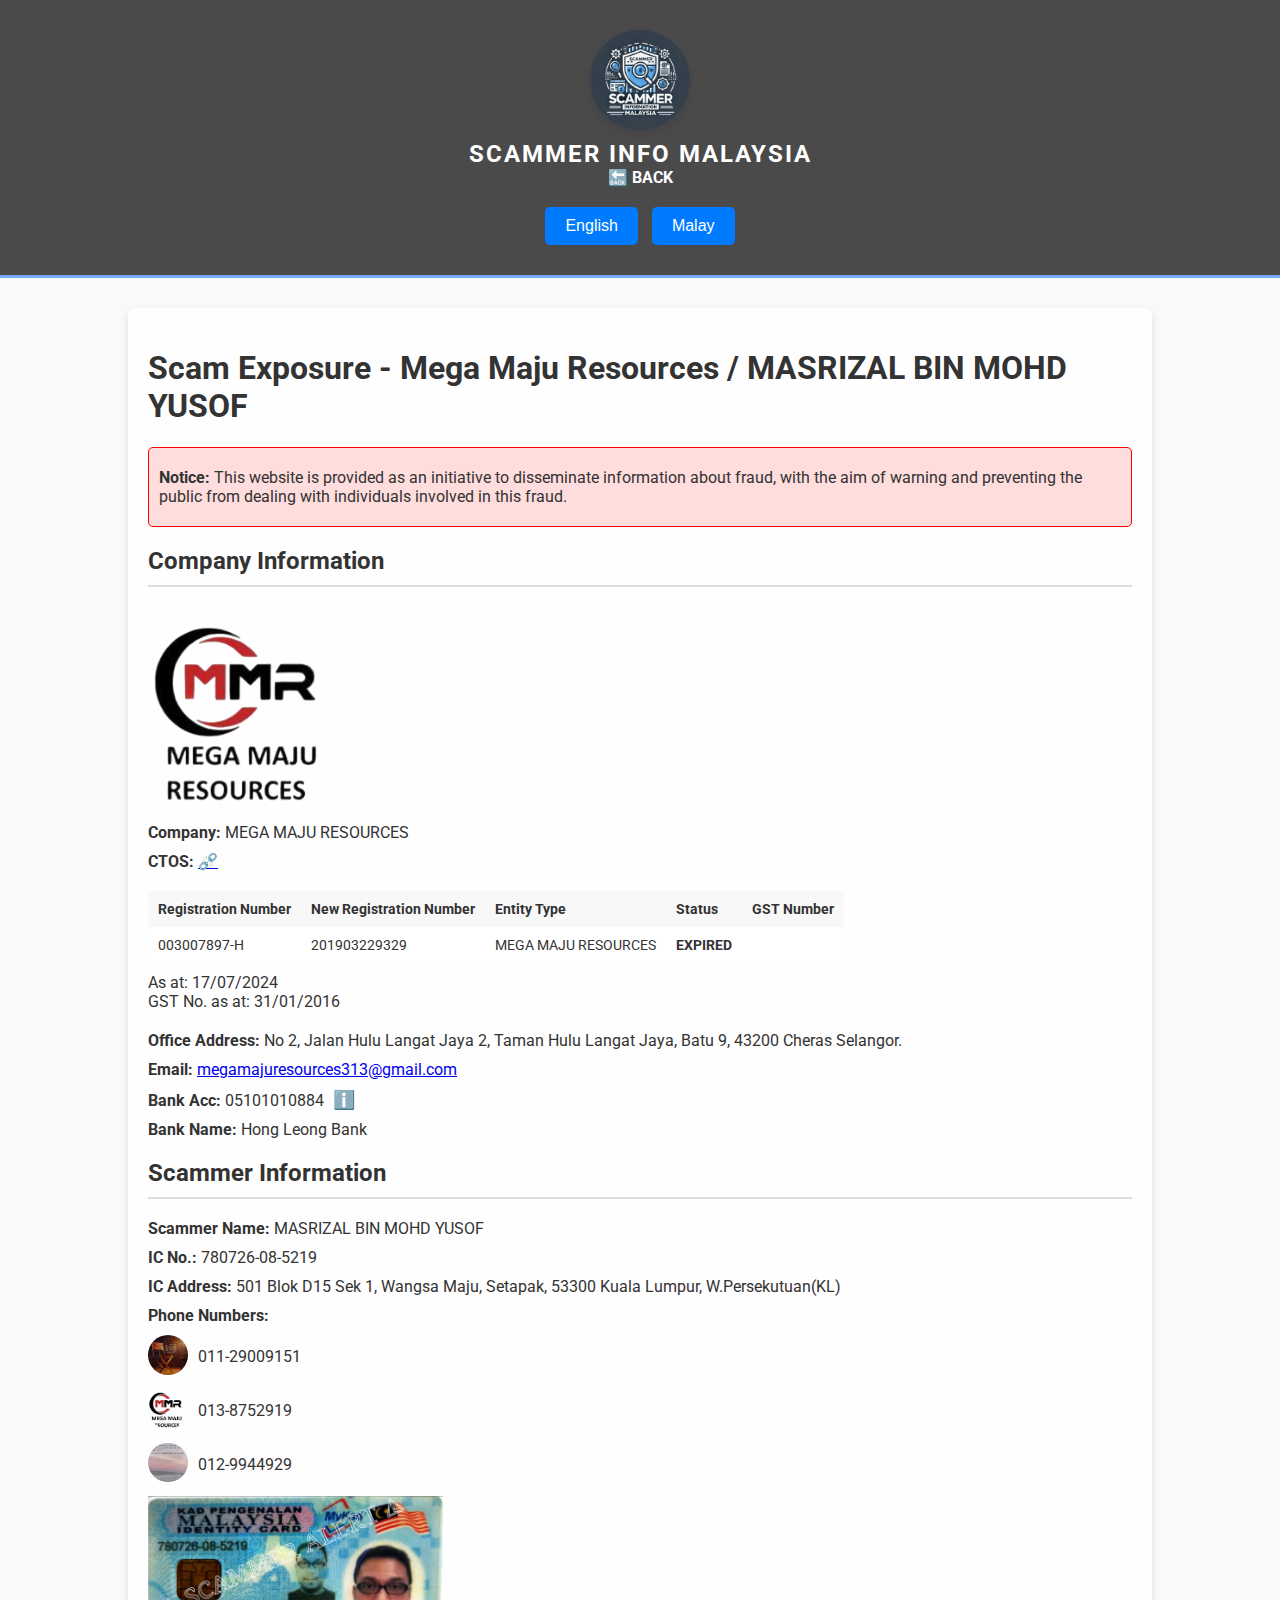
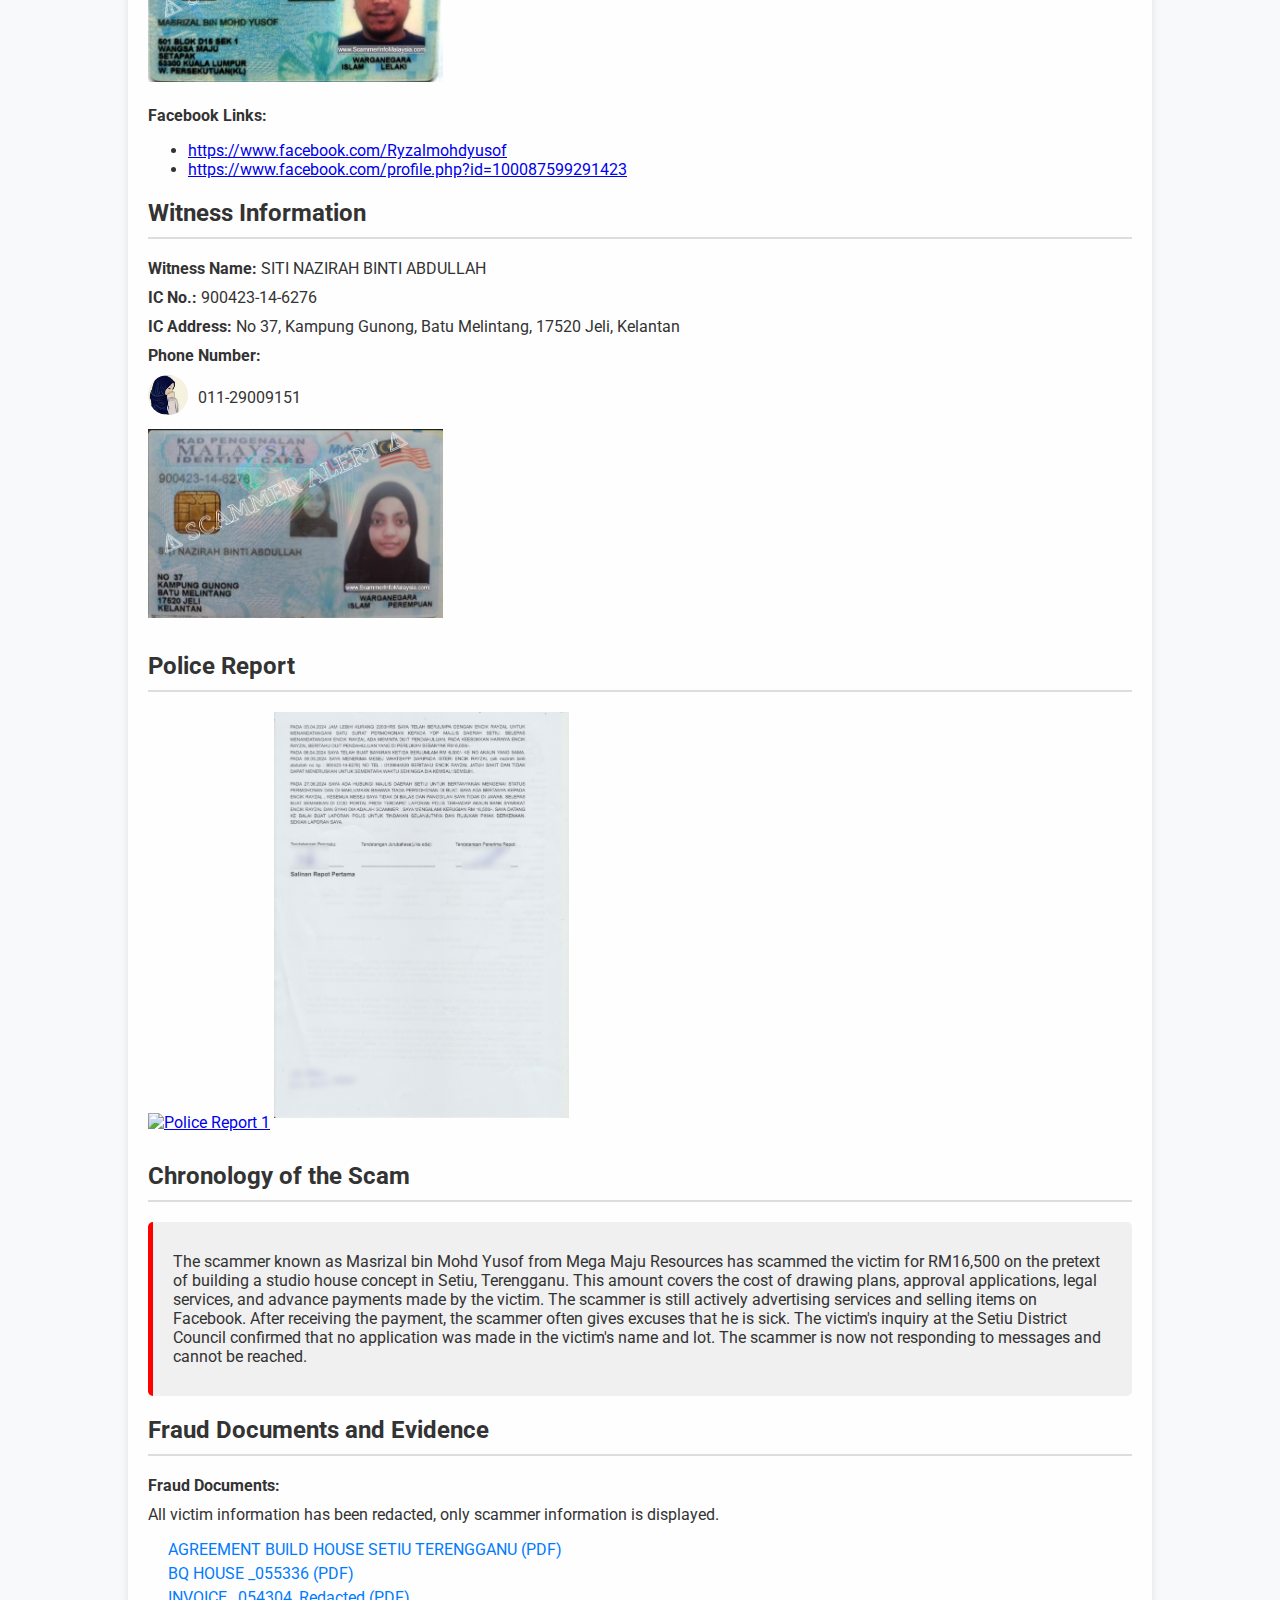
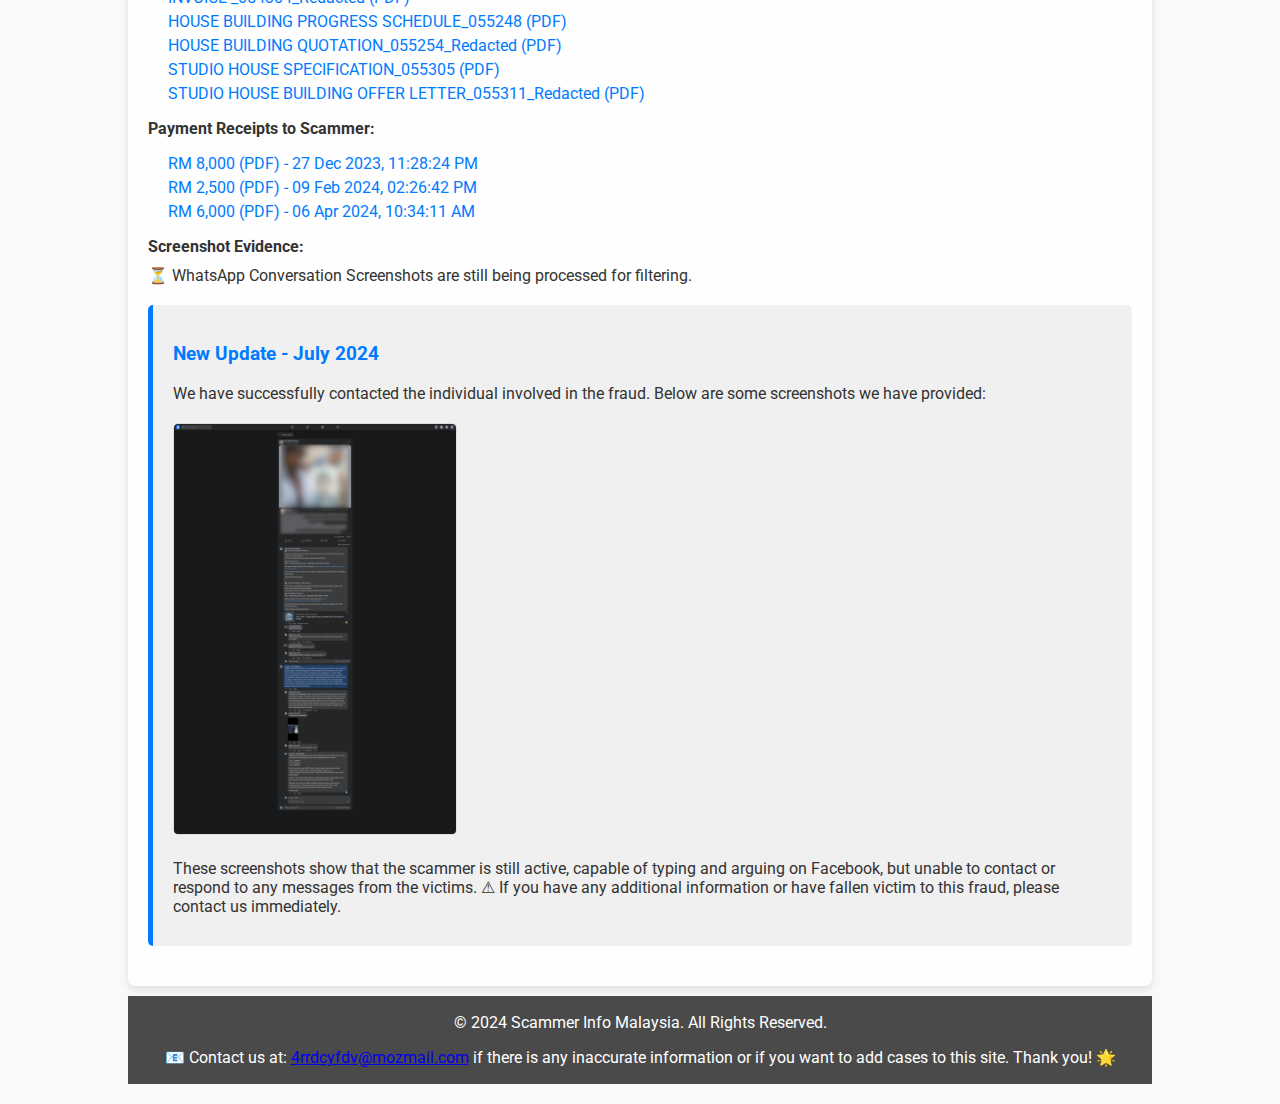
==== commit 24ebc23d: "Update mmr new index.html" ====
--- a/mmr/index.html
+++ b/mmr/index.html
@@ -13,282 +13,303 @@
     <link href="https://fonts.googleapis.com/css2?family=Roboto:wght@400;700&display=swap" rel="stylesheet">
     <link rel="stylesheet" href="https://cdnjs.cloudflare.com/ajax/libs/font-awesome/6.0.0-beta3/css/all.min.css">
     <style>
-        body {
-            font-family: 'Roboto', sans-serif;
-            margin: 0;
-            padding: 0;
-            background-color: #f8f9fa;
-            color: #333;
-            display: flex;
-            flex-direction: column;
-            min-height: 100vh;
-        }
-        header, .main-content, footer {
-            position: relative;
-            z-index: 1;
-        }
-        .video-background {
-            position: absolute;
-            top: 0;
-            left: 0;
-            width: 100%;
-            height: 100%;
-            object-fit: cover;
-            z-index: 0;
-        }
-        .table-container {
-            margin-top: 20px;
-            overflow-x: auto; /* Added for horizontal scrolling */
-        }
-        .table-container table {
-            width: 100%;
-            border-collapse: collapse;
-            display: block; /* Added to make table block-level element */
-        }
+    body {
+        font-family: 'Roboto', sans-serif;
+        margin: 0;
+        padding: 0;
+        background-color: #f8f9fa;
+        color: #333;
+        display: flex;
+        flex-direction: column;
+        min-height: 100vh;
+    }
+    header, .main-content, footer {
+        position: relative;
+        z-index: 1;
+    }
+    .video-background {
+        position: absolute;
+        top: 0;
+        left: 0;
+        width: 100%;
+        height: 100%;
+        object-fit: cover;
+        z-index: 0;
+    }
+    .table-container {
+        margin-top: 20px;
+        overflow-x: auto; /* Added for horizontal scrolling */
+    }
+    .table-container table {
+        width: 100%;
+        border-collapse: collapse;
+        display: block; /* Added to make table block-level element */
+    }
+    .table-container th, .table-container td {
+        border: none;
+        padding: 10px;
+        text-align: left;
+        font-size: 14px; /* Adjusted for better readability on mobile */
+    }
+    .table-container th {
+        background-color: #f8f8f8;
+    }
+    .table-container td {
+        background-color: #fff;
+    }
+    .table-container p {
+        margin: 10px 0 0 0;
+    }
+    .table-container ul {
+        list-style: none;
+        padding-left: 0;
+    }
+    .table-container ul li {
+        margin: 5px 0;
+        word-wrap: break-word; /* Added for word wrapping */
+    }
+    .table-container ul li a {
+        text-decoration: none;
+        color: #007bff;
+        font-size: 14px; /* Adjusted for better readability on mobile */
+        word-break: break-all; /* Added to ensure long URLs break within the container */
+        overflow-wrap: break-word; /* Ensure long URLs break within the container */
+    }
+    .table-container ul li a:hover {
+        text-decoration: underline;
+    }
+    .container {
+        width: 80%;
+        margin: auto;
+        text-align: center;
+        padding: 20px 0;
+        flex: 1;
+        position: relative;
+    }
+    header {
+        background: rgba(0, 0, 0, 0.7);
+        color: #fff;
+        padding: 10px 0;
+        border-bottom: #77aaff 3px solid;
+        display: flex;
+        flex-direction: column;
+        align-items: center;
+    }
+    .navbar {
+        display: flex;
+        justify-content: center;
+        list-style: none;
+        padding: 0;
+        margin: 0;
+    }
+    .navbar li {
+        margin: 0 10px;
+    }
+    .navbar a {
+        color: #fff;
+        text-decoration: none;
+        font-weight: 700;
+        transition: color 0.3s ease;
+    }
+    .navbar a:hover {
+        color: #77aaff;
+    }
+    header h1 {
+        margin: 1px 0 0 0;
+        text-transform: uppercase;
+        letter-spacing: 2px;
+        font-size: 1.5em;
+    }
+    header img {
+        max-width: 100px;
+        height: auto;
+        margin-bottom: 5px;
+        box-shadow: 0 4px 8px rgba(0, 0, 0, 0.1);
+        border-radius: 50%;
+        transition: transform 0.3s ease;
+    }
+    header img:hover {
+        transform: scale(1.1);
+    }
+    .main-content {
+        padding: 20px;
+        background: rgba(255, 255, 255, 0.8);
+        box-shadow: 0 4px 8px rgba(0, 0, 0, 0.1);
+        margin-top: 10px;
+        border-radius: 8px;
+        text-align: left;
+    }
+    .main-content h2 {
+        color: #333;
+        border-bottom: 2px solid #ddd;
+        padding-bottom: 10px;
+        margin-bottom: 20px;
+    }
+    .main-content img {
+        max-width: 100%;
+        height: auto;
+    }
+    .main-content p {
+        margin: 10px 0;
+    }
+    .update-section {
+        margin: 20px 0;
+        padding: 20px;
+        background-color: #f0f0f0;
+        border-left: 5px solid #007bff;
+        border-radius: 5px;
+    }
+    .update-section h3 {
+        color: #007bff;
+    }
+    .update-section img {
+        max-width: 100%;
+        height: auto;
+        margin-top: 10px;
+        border: 1px solid #ddd;
+        border-radius: 5px;
+    }
+    .update-section p {
+        margin: 10px 0;
+    }
+    footer {
+        background: rgba(0, 0, 0, 0.7);
+        color: #fff;
+        text-align: center;
+        padding: 1px 0;
+        margin-top: 10px;
+    }
+    .contact-info, .scammer-info, .witness-info, .evidence-info {
+        margin: 20px 0;
+    }
+    .contact-info h3, .scammer-info h3, .witness-info h3, .evidence-info h3 {
+        color: #555;
+    }
+    .small-image {
+        max-width: 200px;
+        width: 30%;
+        height: auto;
+        margin-bottom: 10px;
+    }
+    .notice {
+        background: #ffdddd;
+        padding: 10px;
+        border: 1px solid #ff0000;
+        margin-bottom: 20px;
+        border-radius: 5px;
+    }
+    .chronology {
+        margin: 20px 0;
+        padding: 20px;
+        background-color: #f0f0f0;
+        border-left: 5px solid #ff0000;
+        border-radius: 5px;
+    }
+    .alert {
+        background: #ffdddd;
+        color: #d9534f;
+        padding: 10px;
+        border: 1px solid #d43f3a;
+        margin: 10px 0;
+        border-radius: 5px;
+    }
+    .tooltip {
+        position: relative;
+        display: inline-block;
+        cursor: pointer;
+    }
+    .tooltip .tooltiptext {
+        visibility: hidden;
+        width: 300px;
+        background-color: #f44336;
+        color: #fff;
+        text-align: left;
+        padding: 10px;
+        border-radius: 5px;
+        position: absolute;
+        z-index: 1;
+        bottom: 125%;
+        left: 50%;
+        margin-left: -150px;
+        opacity: 0;
+        transition: opacity 0.3s;
+    }
+    .tooltip:hover .tooltiptext {
+        visibility: visible;
+        opacity: 1;
+    }
+    .info-icon {
+        margin-left: 5px;
+        color: #f44336;
+        font-size: 18px;
+    }
+    .phone-number {
+        display: flex;
+        align-items: center;
+        margin-bottom: 10px;
+    }
+    .phone-number img {
+        max-width: 40px;
+        height: auto;
+        margin-right: 10px;
+        border-radius: 50%;
+    }
+    .phone-number a {
+        text-decoration: none;
+        color: #333;
+    }
+    .phone-number a:hover {
+        text-decoration: underline;
+    }
+    .evidence-info ul {
+        padding-left: 20px;
+        list-style: none;
+    }
+    .evidence-info ul li {
+        margin: 5px 0;
+    }
+    .evidence-info ul li a {
+        text-decoration: none;
+        color: #007bff;
+    }
+    .evidence-info ul li a:hover {
+        text-decoration: underline;
+    }
+    .language-switcher {
+        margin-top: 20px;
+    }
+    .language-switcher button {
+        padding: 10px 20px;
+        margin: 0 5px;
+        font-size: 16px;
+        cursor: pointer;
+        background-color: #007bff;
+        color: #fff;
+        border: none;
+        border-radius: 5px;
+        transition: background-color 0.3s ease, transform 0.3s ease;
+    }
+    .language-switcher button:hover {
+        background-color: #0056b3;
+        transform: translateY(-3px);
+    }
+    
+    /* Media Queries for Responsiveness */
+    @media (max-width: 600px) {
         .table-container th, .table-container td {
-            border: none;
-            padding: 10px;
-            text-align: left;
-            font-size: 14px; /* Adjusted for better readability on mobile */
-        }
-        .table-container th {
-            background-color: #f8f8f8;
-        }
-        .table-container td {
-            background-color: #fff;
+            padding: 5px;
+            font-size: 12px;
         }
         .table-container p {
-            margin: 10px 0 0 0;
-        }
-        .table-container ul {
-            list-style: none;
-            padding-left: 0;
-        }
-        .table-container ul li {
+            font-size: 14px;
             margin: 5px 0;
-            word-wrap: break-word; /* Added for word wrapping */
         }
         .table-container ul li a {
-            text-decoration: none;
-            color: #007bff;
-            font-size: 14px; /* Adjusted for better readability on mobile */
-            word-break: break-all; /* Added to ensure long URLs break within the container */
+            font-size: 12px;
+            word-wrap: break-word; /* Added for word wrapping */
+            word-break: break-all; /* Ensure long URLs break within the container */
         }
-        .table-container ul li a:hover {
-            text-decoration: underline;
-        }
-        .container {
-            width: 80%;
-            margin: auto;
-            text-align: center;
-            padding: 20px 0;
-            flex: 1;
-            position: relative;
-        }
-        header {
-            background: rgba(0, 0, 0, 0.7);
-            color: #fff;
-            padding: 10px 0;
-            border-bottom: #77aaff 3px solid;
-            display: flex;
-            flex-direction: column;
-            align-items: center;
-        }
-        .navbar {
-            display: flex;
-            justify-content: center;
-            list-style: none;
-            padding: 0;
-            margin: 0;
-        }
-        .navbar li {
-            margin: 0 10px;
-        }
-        .navbar a {
-            color: #fff;
-            text-decoration: none;
-            font-weight: 700;
-            transition: color 0.3s ease;
-        }
-        .navbar a:hover {
-            color: #77aaff;
-        }
-        header h1 {
-            margin: 1px 0 0 0;
-            text-transform: uppercase;
-            letter-spacing: 2px;
-            font-size: 1.5em;
-        }
-        header img {
-            max-width: 100px;
-            height: auto;
-            margin-bottom: 5px;
-            box-shadow: 0 4px 8px rgba(0, 0, 0, 0.1);
-            border-radius: 50%;
-            transition: transform 0.3s ease;
-        }
-        header img:hover {
-            transform: scale(1.1);
-        }
-        .main-content {
-            padding: 20px;
-            background: rgba(255, 255, 255, 0.8);
-            box-shadow: 0 4px 8px rgba(0, 0, 0, 0.1);
-            margin-top: 10px;
-            border-radius: 8px;
-            text-align: left;
-        }
-        .main-content h2 {
-            color: #333;
-            border-bottom: 2px solid #ddd;
-            padding-bottom: 10px;
-            margin-bottom: 20px;
-        }
-        .main-content img {
-            max-width: 100%;
-            height: auto;
-        }
-        .main-content p {
-            margin: 10px 0;
-        }
-        footer {
-            background: rgba(0, 0, 0, 0.7);
-            color: #fff;
-            text-align: center;
-            padding: 1px 0;
-            margin-top: 10px;
-        }
-        .contact-info, .scammer-info, .witness-info, .evidence-info {
-            margin: 20px 0;
-        }
-        .contact-info h3, .scammer-info h3, .witness-info h3, .evidence-info h3 {
-            color: #555;
-        }
-        .small-image {
-            max-width: 200px;
-            width: 30%;
-            height: auto;
-            margin-bottom: 10px;
-        }
-        .notice {
-            background: #ffdddd;
-            padding: 10px;
-            border: 1px solid #ff0000;
-            margin-bottom: 20px;
-            border-radius: 5px;
-        }
-        .chronology {
-            margin: 20px 0;
-            padding: 20px;
-            background-color: #f0f0f0;
-            border-left: 5px solid #ff0000;
-            border-radius: 5px;
-        }
-        .alert {
-            background: #ffdddd;
-            color: #d9534f;
-            padding: 10px;
-            border: 1px solid #d43f3a;
-            margin: 10px 0;
-            border-radius: 5px;
-        }
-        .tooltip {
-            position: relative;
-            display: inline-block;
-            cursor: pointer;
-        }
-        .tooltip .tooltiptext {
-            visibility: hidden;
-            width: 300px;
-            background-color: #f44336;
-            color: #fff;
-            text-align: left;
-            padding: 10px;
-            border-radius: 5px;
-            position: absolute;
-            z-index: 1;
-            bottom: 125%;
-            left: 50%;
-            margin-left: -150px;
-            opacity: 0;
-            transition: opacity 0.3s;
-        }
-        .tooltip:hover .tooltiptext {
-            visibility: visible;
-            opacity: 1;
-        }
-        .info-icon {
-            margin-left: 5px;
-            color: #f44336;
-            font-size: 18px;
-        }
-        .phone-number {
-            display: flex;
-            align-items: center;
-            margin-bottom: 10px;
-        }
-        .phone-number img {
-            max-width: 40px;
-            height: auto;
-            margin-right: 10px;
-            border-radius: 50%;
-        }
-        .phone-number a {
-            text-decoration: none;
-            color: #333;
-        }
-        .phone-number a:hover {
-            text-decoration: underline;
-        }
-        .evidence-info ul {
-            padding-left: 20px;
-            list-style: none;
-        }
-        .evidence-info ul li {
-            margin: 5px 0;
-        }
-        .evidence-info ul li a {
-            text-decoration: none;
-            color: #007bff;
-        }
-        .evidence-info ul li a:hover {
-            text-decoration: underline;
-        }
-        .language-switcher {
-            margin-top: 20px;
-        }
-        .language-switcher button {
-            padding: 10px 20px;
-            margin: 0 5px;
-            font-size: 16px;
-            cursor: pointer;
-            background-color: #007bff;
-            color: #fff;
-            border: none;
-            border-radius: 5px;
-            transition: background-color 0.3s ease, transform 0.3s ease;
-        }
-        .language-switcher button:hover {
-            background-color: #0056b3;
-            transform: translateY(-3px);
-        }
-
-        /* Media Queries for Responsiveness */
-        @media (max-width: 600px) {
-            .table-container th, .table-container td {
-                padding: 5px;
-                font-size: 12px;
-            }
-            .table-container p {
-                font-size: 14px;
-                margin: 5px 0;
-            }
-            .table-container ul li a {
-                font-size: 12px;
-                word-wrap: break-word; /* Added for word wrapping */
-                word-break: break-all; /* Ensure long URLs break within the container */
-            }
-        }
+    }
     </style>
     <script>
         function switchLanguage(lang) {
@@ -428,6 +449,12 @@
                     <p><strong>Screenshot Evidence:</strong></p>
                     <p>⏳ WhatsApp Conversation Screenshots are still being processed for filtering.</p>
                 </div>
+                <div class="update-section">
+                    <h3>New Update - July 2024</h3>
+                    <p>We have successfully contacted the individual involved in the fraud. Below are some screenshots we have provided:</p>
+                    <a href="update/perbualan.png" target="_blank"><img src="update/perbualan.png" alt="Facebook Conversation 1" class="small-image"></a>
+                    <p>These screenshots show that the scammer is still active, capable of typing and arguing on Facebook, but unable to contact or respond to any messages from the victims. ⚠ If you have any additional information or have fallen victim to this fraud, please contact us immediately.</p>
+                </div>
             </div>
             <div data-lang="ms" style="display:none;">
                 <h1>Pendedahan Penipuan - Mega Maju Resources / MASRIZAL BIN MOHD YUSOF</h1>
@@ -528,6 +555,11 @@
                     </ul>
                     <p><strong>Screenshot Bukti:</strong></p>
                     <p>⏳ Screenshot Perbualan di WhatsApp belum lagi diterima, masih dalam proses tapisan.</p>
+                <div class="update-section">
+                    <h3>Kemaskini Baru - Julai 2024</h3>
+                    <p>Kami telah berjaya menghubungi individu yang terlibat dalam penipuan tersebut. Berikut adalah beberapa tangkapan skrin yang kami sediakan:</p>
+					<a href="update/perbualan.png" target="_blank"><img src="update/perbualan.png" alt="Perbualan Facebook 1" class="small-image"></a>
+                    <p>Tangkapan skrin ini menunjukkan bahawa penipu tersebut masih aktif, mampu menaip dan berbalah di Facebook, tetapi gagal menghubungi atau membalas sebarang mesej kepada mangsa. ⚠ Jika anda mempunyai maklumat tambahan atau telah menjadi mangsa penipuan ini, sila hubungi kami segera.</p>
                 </div>
             </div>
         </div>
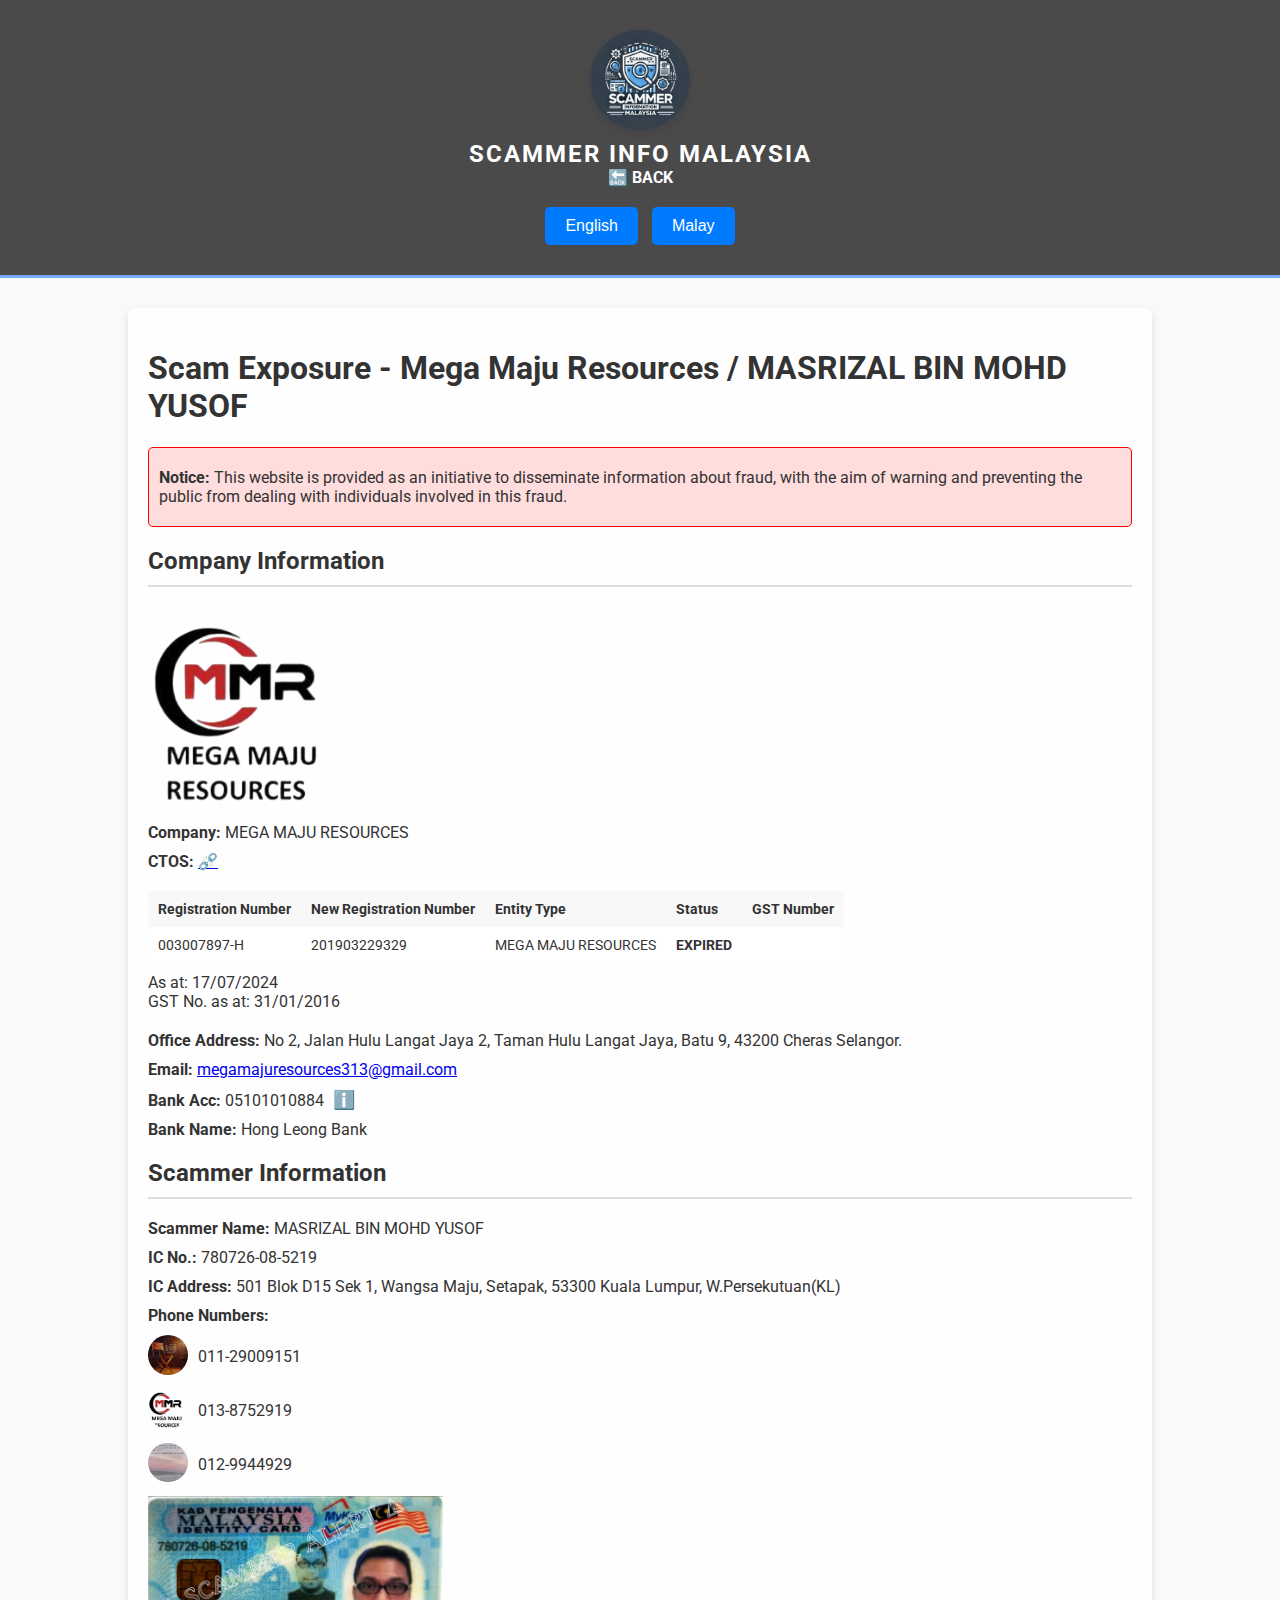
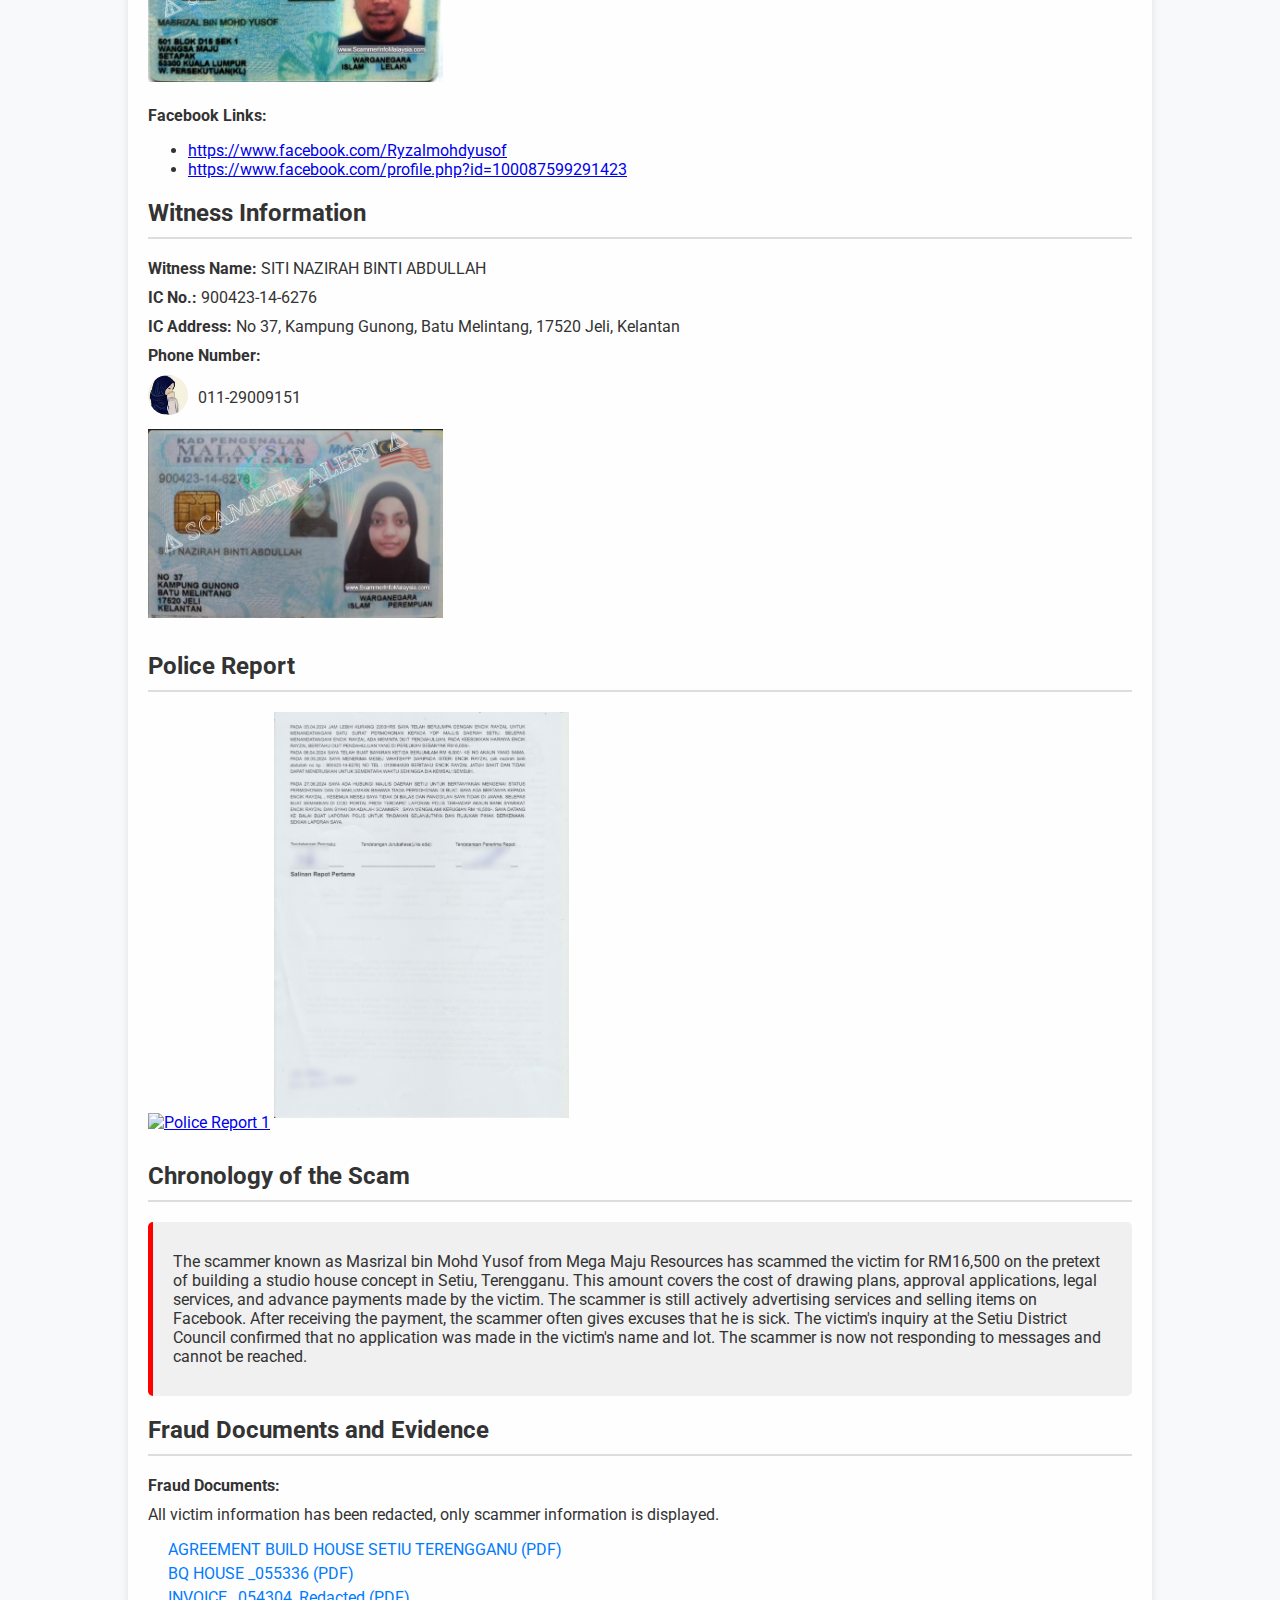
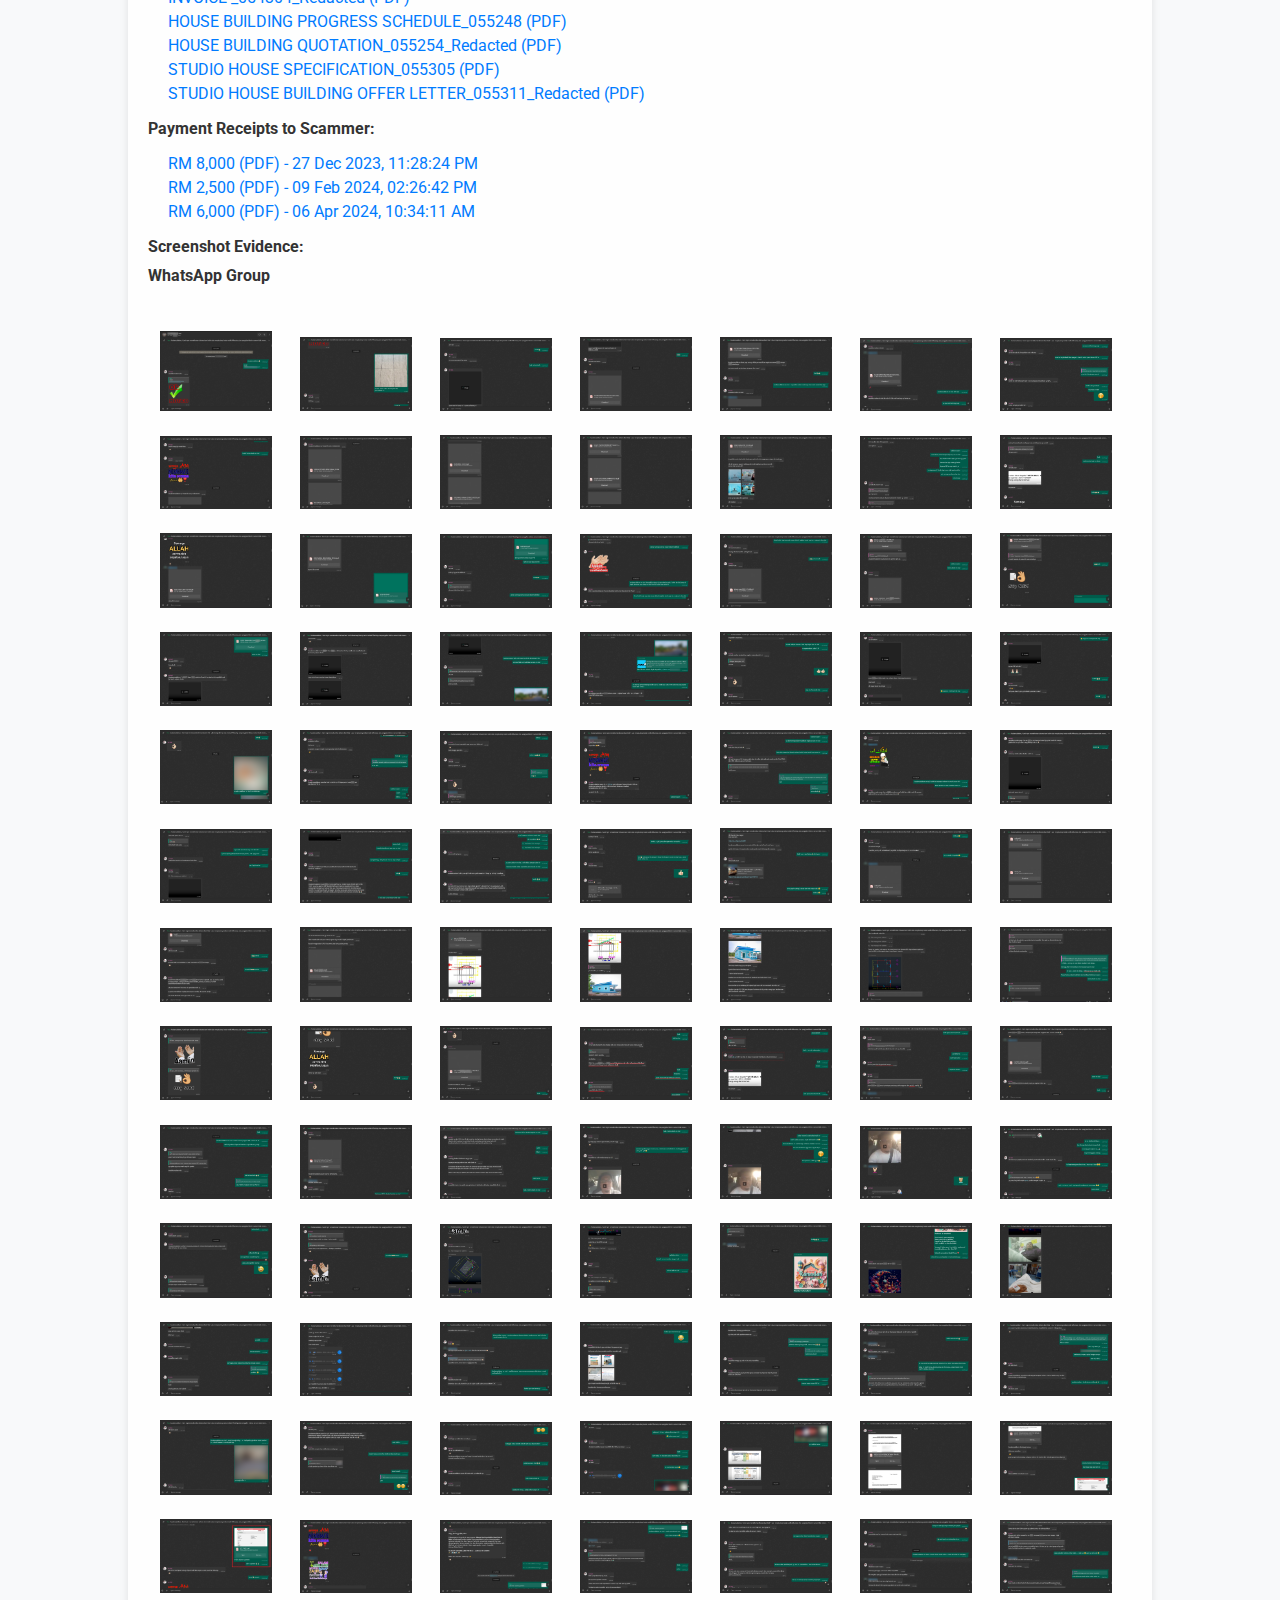
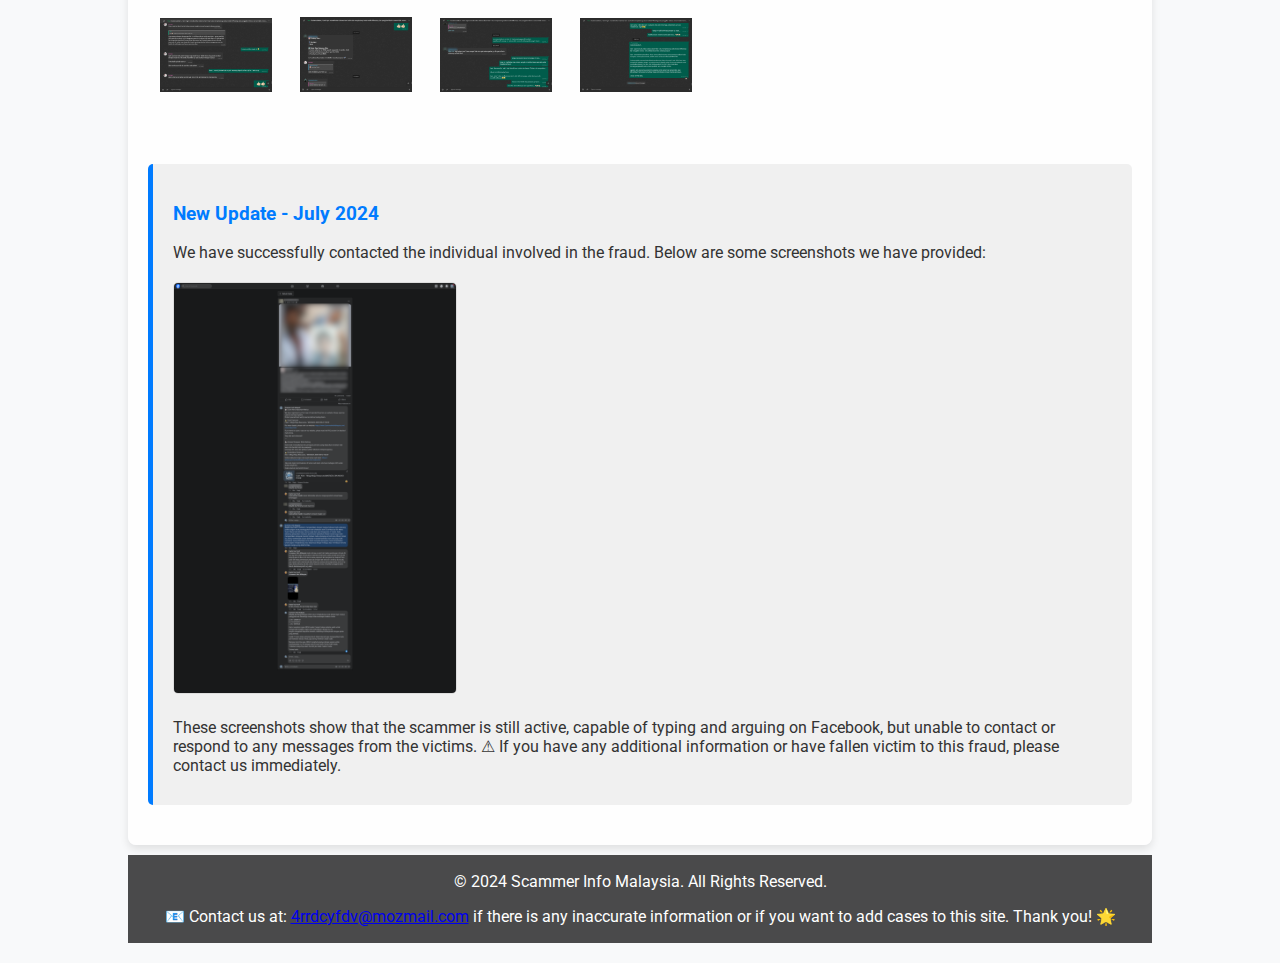
==== commit aad15dab: "Update MMR index.html" ====
--- a/mmr/index.html
+++ b/mmr/index.html
@@ -12,6 +12,9 @@
     <meta property="og:type" content="website">
     <link href="https://fonts.googleapis.com/css2?family=Roboto:wght@400;700&display=swap" rel="stylesheet">
     <link rel="stylesheet" href="https://cdnjs.cloudflare.com/ajax/libs/font-awesome/6.0.0-beta3/css/all.min.css">
+	<link rel="stylesheet" href="css/lightbox.min.css">
+    <link rel="stylesheet" href="css/screen.css">
+    <link rel="stylesheet" href="css/prism.css">
     <style>
     body {
         font-family: 'Roboto', sans-serif;
@@ -332,6 +335,7 @@
             });
         });
     </script>
+    <script src="lightbox-plus-jquery.min.js"></script>
 </head>
 <body>
     <header>
@@ -447,7 +451,106 @@
                         <li><a href="pdf/rm6k.pdf" target="_blank" rel="noopener noreferrer">RM 6,000 (PDF) - 06 Apr 2024, 10:34:11 AM</a></li>
                     </ul>
                     <p><strong>Screenshot Evidence:</strong></p>
-                    <p>⏳ WhatsApp Conversation Screenshots are still being processed for filtering.</p>
+					<p><strong>WhatsApp Group</strong></p>
+					<section>
+                    <div>
+                        <a class="example-image-link" href="WhatsApp/1.PNG" data-lightbox="example-set" data-title="Permulaan Group"><img class="example-image" src="WhatsApp/1.PNG" alt="WhatsApp 1"></a>
+                        <a class="example-image-link" href="WhatsApp/2.PNG" data-lightbox="example-set" data-title="Click the right half of the image to move forward."><img class="example-image" src="WhatsApp/2.PNG" alt="WhatsApp 2"></a>
+                        <a class="example-image-link" href="WhatsApp/3.PNG" data-lightbox="example-set" data-title="Click the right half of the image to move forward."><img class="example-image" src="WhatsApp/3.PNG" alt="WhatsApp 3"></a>
+                        <a class="example-image-link" href="WhatsApp/4.PNG" data-lightbox="example-set" data-title="Click the right half of the image to move forward."><img class="example-image" src="WhatsApp/4.PNG" alt="WhatsApp 4"></a>
+                        <a class="example-image-link" href="WhatsApp/5.PNG" data-lightbox="example-set" data-title="Click the right half of the image to move forward."><img class="example-image" src="WhatsApp/5.PNG" alt="WhatsApp 5"></a>
+                        <a class="example-image-link" href="WhatsApp/6.PNG" data-lightbox="example-set" data-title="Click the right half of the image to move forward."><img class="example-image" src="WhatsApp/6.PNG" alt="WhatsApp 6"></a>
+                        <a class="example-image-link" href="WhatsApp/7.PNG" data-lightbox="example-set" data-title="Click the right half of the image to move forward."><img class="example-image" src="WhatsApp/7.PNG" alt="WhatsApp 7"></a>
+                        <a class="example-image-link" href="WhatsApp/8.PNG" data-lightbox="example-set" data-title="Click the right half of the image to move forward."><img class="example-image" src="WhatsApp/8.PNG" alt="WhatsApp 8"></a>
+                        <a class="example-image-link" href="WhatsApp/9.PNG" data-lightbox="example-set" data-title="Click the right half of the image to move forward."><img class="example-image" src="WhatsApp/9.PNG" alt="WhatsApp 9"></a>
+                        <a class="example-image-link" href="WhatsApp/10.PNG" data-lightbox="example-set" data-title="Click the right half of the image to move forward."><img class="example-image" src="WhatsApp/10.PNG" alt="WhatsApp 10"></a>
+                        <a class="example-image-link" href="WhatsApp/11.PNG" data-lightbox="example-set" data-title="Click the right half of the image to move forward."><img class="example-image" src="WhatsApp/11.PNG" alt="WhatsApp 11"></a>
+                        <a class="example-image-link" href="WhatsApp/12.PNG" data-lightbox="example-set" data-title="Click the right half of the image to move forward."><img class="example-image" src="WhatsApp/12.PNG" alt="WhatsApp 12"></a>
+                        <a class="example-image-link" href="WhatsApp/13.PNG" data-lightbox="example-set" data-title="Click the right half of the image to move forward."><img class="example-image" src="WhatsApp/13.PNG" alt="WhatsApp 13"></a>
+                        <a class="example-image-link" href="WhatsApp/14.PNG" data-lightbox="example-set" data-title="Click the right half of the image to move forward."><img class="example-image" src="WhatsApp/14.PNG" alt="WhatsApp 14"></a>
+                        <a class="example-image-link" href="WhatsApp/15.PNG" data-lightbox="example-set" data-title="Click the right half of the image to move forward."><img class="example-image" src="WhatsApp/15.PNG" alt="WhatsApp 15"></a>
+                        <a class="example-image-link" href="WhatsApp/16.PNG" data-lightbox="example-set" data-title="Click the right half of the image to move forward."><img class="example-image" src="WhatsApp/16.PNG" alt="WhatsApp 16"></a>
+                        <a class="example-image-link" href="WhatsApp/17.PNG" data-lightbox="example-set" data-title="RM 8,000 paid by the victim to the scammer."><img class="example-image" src="WhatsApp/17.PNG" alt="WhatsApp 17"></a>
+                        <a class="example-image-link" href="WhatsApp/18.PNG" data-lightbox="example-set" data-title="Click the right half of the image to move forward."><img class="example-image" src="WhatsApp/18.PNG" alt="WhatsApp 18"></a>
+                        <a class="example-image-link" href="WhatsApp/19.PNG" data-lightbox="example-set" data-title="Click the right half of the image to move forward."><img class="example-image" src="WhatsApp/19.PNG" alt="WhatsApp 19"></a>
+                        <a class="example-image-link" href="WhatsApp/20.PNG" data-lightbox="example-set" data-title="Click the right half of the image to move forward."><img class="example-image" src="WhatsApp/20.PNG" alt="WhatsApp 20"></a>
+                        <a class="example-image-link" href="WhatsApp/21.PNG" data-lightbox="example-set" data-title="Click the right half of the image to move forward."><img class="example-image" src="WhatsApp/21.PNG" alt="WhatsApp 21"></a>
+                        <a class="example-image-link" href="WhatsApp/22.PNG" data-lightbox="example-set" data-title="Click the right half of the image to move forward."><img class="example-image" src="WhatsApp/22.PNG" alt="WhatsApp 22"></a>
+                        <a class="example-image-link" href="WhatsApp/23.PNG" data-lightbox="example-set" data-title="Click the right half of the image to move forward."><img class="example-image" src="WhatsApp/23.PNG" alt="WhatsApp 23"></a>
+                        <a class="example-image-link" href="WhatsApp/24.PNG" data-lightbox="example-set" data-title="Click the right half of the image to move forward."><img class="example-image" src="WhatsApp/24.PNG" alt="WhatsApp 24"></a>
+                        <a class="example-image-link" href="WhatsApp/25.PNG" data-lightbox="example-set" data-title="Click the right half of the image to move forward."><img class="example-image" src="WhatsApp/25.PNG" alt="WhatsApp 25"></a>
+                        <a class="example-image-link" href="WhatsApp/26.PNG" data-lightbox="example-set" data-title="Click the right half of the image to move forward."><img class="example-image" src="WhatsApp/26.PNG" alt="WhatsApp 26"></a>
+                        <a class="example-image-link" href="WhatsApp/27.PNG" data-lightbox="example-set" data-title="Click the right half of the image to move forward."><img class="example-image" src="WhatsApp/27.PNG" alt="WhatsApp 27"></a>
+                        <a class="example-image-link" href="WhatsApp/28.PNG" data-lightbox="example-set" data-title="Click the right half of the image to move forward."><img class="example-image" src="WhatsApp/28.PNG" alt="WhatsApp 28"></a>
+                        <a class="example-image-link" href="WhatsApp/29.PNG" data-lightbox="example-set" data-title="Click the right half of the image to move forward."><img class="example-image" src="WhatsApp/29.PNG" alt="WhatsApp 29"></a>
+                        <a class="example-image-link" href="WhatsApp/30.PNG" data-lightbox="example-set" data-title="Click the right half of the image to move forward."><img class="example-image" src="WhatsApp/30.PNG" alt="WhatsApp 30"></a>
+                        <a class="example-image-link" href="WhatsApp/31.PNG" data-lightbox="example-set" data-title="Click the right half of the image to move forward."><img class="example-image" src="WhatsApp/31.PNG" alt="WhatsApp 31"></a>
+                        <a class="example-image-link" href="WhatsApp/32.PNG" data-lightbox="example-set" data-title="Click the right half of the image to move forward."><img class="example-image" src="WhatsApp/32.PNG" alt="WhatsApp 32"></a>
+                        <a class="example-image-link" href="WhatsApp/33.PNG" data-lightbox="example-set" data-title="Click the right half of the image to move forward."><img class="example-image" src="WhatsApp/33.PNG" alt="WhatsApp 33"></a>
+                        <a class="example-image-link" href="WhatsApp/34.PNG" data-lightbox="example-set" data-title="Click the right half of the image to move forward."><img class="example-image" src="WhatsApp/34.PNG" alt="WhatsApp 34"></a>
+                        <a class="example-image-link" href="WhatsApp/35.PNG" data-lightbox="example-set" data-title="Click the right half of the image to move forward."><img class="example-image" src="WhatsApp/35.PNG" alt="WhatsApp 35"></a>
+                        <a class="example-image-link" href="WhatsApp/36.PNG" data-lightbox="example-set" data-title="Click the right half of the image to move forward."><img class="example-image" src="WhatsApp/36.PNG" alt="WhatsApp 36"></a>
+                        <a class="example-image-link" href="WhatsApp/37.PNG" data-lightbox="example-set" data-title="Click the right half of the image to move forward."><img class="example-image" src="WhatsApp/37.PNG" alt="WhatsApp 37"></a>
+                        <a class="example-image-link" href="WhatsApp/38.PNG" data-lightbox="example-set" data-title="Click the right half of the image to move forward."><img class="example-image" src="WhatsApp/38.PNG" alt="WhatsApp 38"></a>
+                        <a class="example-image-link" href="WhatsApp/39.PNG" data-lightbox="example-set" data-title="Click the right half of the image to move forward."><img class="example-image" src="WhatsApp/39.PNG" alt="WhatsApp 39"></a>
+                        <a class="example-image-link" href="WhatsApp/40.PNG" data-lightbox="example-set" data-title="Click the right half of the image to move forward."><img class="example-image" src="WhatsApp/40.PNG" alt="WhatsApp 40"></a>
+                        <a class="example-image-link" href="WhatsApp/41.PNG" data-lightbox="example-set" data-title="Click the right half of the image to move forward."><img class="example-image" src="WhatsApp/41.PNG" alt="WhatsApp 41"></a>
+                        <a class="example-image-link" href="WhatsApp/42.PNG" data-lightbox="example-set" data-title="Click the right half of the image to move forward."><img class="example-image" src="WhatsApp/42.PNG" alt="WhatsApp 42"></a>
+                        <a class="example-image-link" href="WhatsApp/43.PNG" data-lightbox="example-set" data-title="Click the right half of the image to move forward."><img class="example-image" src="WhatsApp/43.PNG" alt="WhatsApp 43"></a>
+                        <a class="example-image-link" href="WhatsApp/44.PNG" data-lightbox="example-set" data-title="Click the right half of the image to move forward."><img class="example-image" src="WhatsApp/44.PNG" alt="WhatsApp 44"></a>
+                        <a class="example-image-link" href="WhatsApp/45.PNG" data-lightbox="example-set" data-title="Click the right half of the image to move forward."><img class="example-image" src="WhatsApp/45.PNG" alt="WhatsApp 45"></a>
+                        <a class="example-image-link" href="WhatsApp/46.PNG" data-lightbox="example-set" data-title="Click the right half of the image to move forward."><img class="example-image" src="WhatsApp/46.PNG" alt="WhatsApp 46"></a>
+                        <a class="example-image-link" href="WhatsApp/47.PNG" data-lightbox="example-set" data-title="Click the right half of the image to move forward."><img class="example-image" src="WhatsApp/47.PNG" alt="WhatsApp 47"></a>
+                        <a class="example-image-link" href="WhatsApp/48.PNG" data-lightbox="example-set" data-title="Click the right half of the image to move forward."><img class="example-image" src="WhatsApp/48.PNG" alt="WhatsApp 48"></a>
+                        <a class="example-image-link" href="WhatsApp/49.PNG" data-lightbox="example-set" data-title="Click the right half of the image to move forward."><img class="example-image" src="WhatsApp/49.PNG" alt="WhatsApp 49"></a>
+                        <a class="example-image-link" href="WhatsApp/50.PNG" data-lightbox="example-set" data-title="Click the right half of the image to move forward."><img class="example-image" src="WhatsApp/50.PNG" alt="WhatsApp 50"></a>
+                        <a class="example-image-link" href="WhatsApp/51.PNG" data-lightbox="example-set" data-title="Click the right half of the image to move forward."><img class="example-image" src="WhatsApp/51.PNG" alt="WhatsApp 51"></a>
+                        <a class="example-image-link" href="WhatsApp/52.PNG" data-lightbox="example-set" data-title="Click the right half of the image to move forward."><img class="example-image" src="WhatsApp/52.PNG" alt="WhatsApp 52"></a>
+                        <a class="example-image-link" href="WhatsApp/53.PNG" data-lightbox="example-set" data-title="Click the right half of the image to move forward."><img class="example-image" src="WhatsApp/53.PNG" alt="WhatsApp 53"></a>
+                        <a class="example-image-link" href="WhatsApp/54.PNG" data-lightbox="example-set" data-title="Click the right half of the image to move forward."><img class="example-image" src="WhatsApp/54.PNG" alt="WhatsApp 54"></a>
+                        <a class="example-image-link" href="WhatsApp/55.PNG" data-lightbox="example-set" data-title="Click the right half of the image to move forward."><img class="example-image" src="WhatsApp/55.PNG" alt="WhatsApp 55"></a>
+                        <a class="example-image-link" href="WhatsApp/56.PNG" data-lightbox="example-set" data-title="RM 2,500 paid by the victim to the scammer."><img class="example-image" src="WhatsApp/56.PNG" alt="WhatsApp 56"></a>
+                        <a class="example-image-link" href="WhatsApp/57.PNG" data-lightbox="example-set" data-title="Click the right half of the image to move forward."><img class="example-image" src="WhatsApp/57.PNG" alt="WhatsApp 57"></a>
+                        <a class="example-image-link" href="WhatsApp/58.PNG" data-lightbox="example-set" data-title="Click the right half of the image to move forward."><img class="example-image" src="WhatsApp/58.PNG" alt="WhatsApp 58"></a>
+                        <a class="example-image-link" href="WhatsApp/59.PNG" data-lightbox="example-set" data-title="Click the right half of the image to move forward."><img class="example-image" src="WhatsApp/59.PNG" alt="WhatsApp 59"></a>
+                        <a class="example-image-link" href="WhatsApp/60.PNG" data-lightbox="example-set" data-title="Click the right half of the image to move forward."><img class="example-image" src="WhatsApp/60.PNG" alt="WhatsApp 60"></a>
+                        <a class="example-image-link" href="WhatsApp/61.PNG" data-lightbox="example-set" data-title="Click the right half of the image to move forward."><img class="example-image" src="WhatsApp/61.PNG" alt="WhatsApp 61"></a>
+                        <a class="example-image-link" href="WhatsApp/62.PNG" data-lightbox="example-set" data-title="Click the right half of the image to move forward."><img class="example-image" src="WhatsApp/62.PNG" alt="WhatsApp 62"></a>
+                        <a class="example-image-link" href="WhatsApp/63.PNG" data-lightbox="example-set" data-title="Click the right half of the image to move forward."><img class="example-image" src="WhatsApp/63.PNG" alt="WhatsApp 63"></a>
+                        <a class="example-image-link" href="WhatsApp/64.PNG" data-lightbox="example-set" data-title="Click the right half of the image to move forward."><img class="example-image" src="WhatsApp/64.PNG" alt="WhatsApp 64"></a>
+                        <a class="example-image-link" href="WhatsApp/65.PNG" data-lightbox="example-set" data-title="Click the right half of the image to move forward."><img class="example-image" src="WhatsApp/65.PNG" alt="WhatsApp 65"></a>
+                        <a class="example-image-link" href="WhatsApp/66.PNG" data-lightbox="example-set" data-title="Click the right half of the image to move forward."><img class="example-image" src="WhatsApp/66.PNG" alt="WhatsApp 66"></a>
+                        <a class="example-image-link" href="WhatsApp/67.PNG" data-lightbox="example-set" data-title="Click the right half of the image to move forward."><img class="example-image" src="WhatsApp/67.PNG" alt="WhatsApp 67"></a>
+                        <a class="example-image-link" href="WhatsApp/68.PNG" data-lightbox="example-set" data-title="Click the right half of the image to move forward."><img class="example-image" src="WhatsApp/68.PNG" alt="WhatsApp 68"></a>
+                        <a class="example-image-link" href="WhatsApp/69.PNG" data-lightbox="example-set" data-title="Click the right half of the image to move forward."><img class="example-image" src="WhatsApp/69.PNG" alt="WhatsApp 69"></a>
+                        <a class="example-image-link" href="WhatsApp/70.PNG" data-lightbox="example-set" data-title="Click the right half of the image to move forward."><img class="example-image" src="WhatsApp/70.PNG" alt="WhatsApp 70"></a>
+                        <a class="example-image-link" href="WhatsApp/71.PNG" data-lightbox="example-set" data-title="Click the right half of the image to move forward."><img class="example-image" src="WhatsApp/71.PNG" alt="WhatsApp 71"></a>
+                        <a class="example-image-link" href="WhatsApp/72.PNG" data-lightbox="example-set" data-title="Click the right half of the image to move forward."><img class="example-image" src="WhatsApp/72.PNG" alt="WhatsApp 72"></a>
+                        <a class="example-image-link" href="WhatsApp/73.PNG" data-lightbox="example-set" data-title="Click the right half of the image to move forward."><img class="example-image" src="WhatsApp/73.PNG" alt="WhatsApp 73"></a>
+                        <a class="example-image-link" href="WhatsApp/74.PNG" data-lightbox="example-set" data-title="Click the right half of the image to move forward."><img class="example-image" src="WhatsApp/74.PNG" alt="WhatsApp 74"></a>
+                        <a class="example-image-link" href="WhatsApp/75.PNG" data-lightbox="example-set" data-title="Click the right half of the image to move forward."><img class="example-image" src="WhatsApp/75.PNG" alt="WhatsApp 75"></a>
+                        <a class="example-image-link" href="WhatsApp/76.PNG" data-lightbox="example-set" data-title="Click the right half of the image to move forward."><img class="example-image" src="WhatsApp/76.PNG" alt="WhatsApp 76"></a>
+                        <a class="example-image-link" href="WhatsApp/77.PNG" data-lightbox="example-set" data-title="Click the right half of the image to move forward."><img class="example-image" src="WhatsApp/77.PNG" alt="WhatsApp 77"></a>
+                        <a class="example-image-link" href="WhatsApp/78.PNG" data-lightbox="example-set" data-title="Click the right half of the image to move forward."><img class="example-image" src="WhatsApp/78.PNG" alt="WhatsApp 78"></a>
+                        <a class="example-image-link" href="WhatsApp/79.PNG" data-lightbox="example-set" data-title="Click the right half of the image to move forward."><img class="example-image" src="WhatsApp/79.PNG" alt="WhatsApp 79"></a>
+                        <a class="example-image-link" href="WhatsApp/80.PNG" data-lightbox="example-set" data-title="Click the right half of the image to move forward."><img class="example-image" src="WhatsApp/80.PNG" alt="WhatsApp 80"></a>
+                        <a class="example-image-link" href="WhatsApp/81.PNG" data-lightbox="example-set" data-title="Click the right half of the image to move forward."><img class="example-image" src="WhatsApp/81.PNG" alt="WhatsApp 81"></a>
+                        <a class="example-image-link" href="WhatsApp/82.PNG" data-lightbox="example-set" data-title="Click the right half of the image to move forward."><img class="example-image" src="WhatsApp/82.PNG" alt="WhatsApp 82"></a>
+                        <a class="example-image-link" href="WhatsApp/83.PNG" data-lightbox="example-set" data-title="Click the right half of the image to move forward."><img class="example-image" src="WhatsApp/83.PNG" alt="WhatsApp 83"></a>
+                        <a class="example-image-link" href="WhatsApp/84.PNG" data-lightbox="example-set" data-title="Click the right half of the image to move forward."><img class="example-image" src="WhatsApp/84.PNG" alt="WhatsApp 84"></a>
+                        <a class="example-image-link" href="WhatsApp/85.PNG" data-lightbox="example-set" data-title="RM 6,000 paid by the victim to the scammer."><img class="example-image" src="WhatsApp/85.PNG" alt="WhatsApp 85"></a>
+                        <a class="example-image-link" href="WhatsApp/86.PNG" data-lightbox="example-set" data-title="Click the right half of the image to move forward."><img class="example-image" src="WhatsApp/86.PNG" alt="WhatsApp 86"></a>
+                        <a class="example-image-link" href="WhatsApp/87.PNG" data-lightbox="example-set" data-title="Click the right half of the image to move forward."><img class="example-image" src="WhatsApp/87.PNG" alt="WhatsApp 87"></a>
+                        <a class="example-image-link" href="WhatsApp/88.PNG" data-lightbox="example-set" data-title="Click the right half of the image to move forward."><img class="example-image" src="WhatsApp/88.PNG" alt="WhatsApp 88"></a>
+                        <a class="example-image-link" href="WhatsApp/89.PNG" data-lightbox="example-set" data-title="Click the right half of the image to move forward."><img class="example-image" src="WhatsApp/89.PNG" alt="WhatsApp 89"></a>
+                        <a class="example-image-link" href="WhatsApp/90.PNG" data-lightbox="example-set" data-title="Click the right half of the image to move forward."><img class="example-image" src="WhatsApp/90.PNG" alt="WhatsApp 90"></a>
+                        <a class="example-image-link" href="WhatsApp/91.PNG" data-lightbox="example-set" data-title="Click the right half of the image to move forward."><img class="example-image" src="WhatsApp/91.PNG" alt="WhatsApp 91"></a>
+                        <a class="example-image-link" href="WhatsApp/92.PNG" data-lightbox="example-set" data-title="Click the right half of the image to move forward."><img class="example-image" src="WhatsApp/92.PNG" alt="WhatsApp 92"></a>
+                        <a class="example-image-link" href="WhatsApp/93.PNG" data-lightbox="example-set" data-title="Click the right half of the image to move forward."><img class="example-image" src="WhatsApp/93.PNG" alt="WhatsApp 93"></a>
+                        <a class="example-image-link" href="WhatsApp/94.PNG" data-lightbox="example-set" data-title="Click the right half of the image to move forward."><img class="example-image" src="WhatsApp/94.PNG" alt="WhatsApp 94"></a>
+                        <a class="example-image-link" href="WhatsApp/95.PNG" data-lightbox="example-set" data-title="The chat ended, and until today, there has been no response from the scammer."><img class="example-image" src="WhatsApp/95.PNG" alt="WhatsApp 95"></a>
+                    </div>
+					</section>
                 </div>
                 <div class="update-section">
                     <h3>New Update - July 2024</h3>
@@ -554,7 +657,106 @@
                         <li><a href="pdf/rm6k.pdf" target="_blank" rel="noopener noreferrer">RM 6,000 (PDF) - 06 Apr 2024, 10:34:11 AM</a></li>
                     </ul>
                     <p><strong>Screenshot Bukti:</strong></p>
-                    <p>⏳ Screenshot Perbualan di WhatsApp belum lagi diterima, masih dalam proses tapisan.</p>
+					<p><strong>WhatsApp Group</strong></p>
+					<section>
+                    <div>
+                        <a class="example-image-link-malay" href="WhatsApp/1.PNG" data-lightbox="example-set-malay" data-title="Permulaan Group"><img class="example-image" src="WhatsApp/1.PNG" alt="WhatsApp 1"></a>
+                        <a class="example-image-link-malay" href="WhatsApp/2.PNG" data-lightbox="example-set-malay" data-title="Click the right half of the image to move forward."><img class="example-image" src="WhatsApp/2.PNG" alt="WhatsApp 2"></a>
+                        <a class="example-image-link-malay" href="WhatsApp/3.PNG" data-lightbox="example-set-malay" data-title="Click the right half of the image to move forward."><img class="example-image" src="WhatsApp/3.PNG" alt="WhatsApp 3"></a>
+                        <a class="example-image-link-malay" href="WhatsApp/4.PNG" data-lightbox="example-set-malay" data-title="Click the right half of the image to move forward."><img class="example-image" src="WhatsApp/4.PNG" alt="WhatsApp 4"></a>
+                        <a class="example-image-link-malay" href="WhatsApp/5.PNG" data-lightbox="example-set-malay" data-title="Click the right half of the image to move forward."><img class="example-image" src="WhatsApp/5.PNG" alt="WhatsApp 5"></a>
+                        <a class="example-image-link-malay" href="WhatsApp/6.PNG" data-lightbox="example-set-malay" data-title="Click the right half of the image to move forward."><img class="example-image" src="WhatsApp/6.PNG" alt="WhatsApp 6"></a>
+                        <a class="example-image-link-malay" href="WhatsApp/7.PNG" data-lightbox="example-set-malay" data-title="Click the right half of the image to move forward."><img class="example-image" src="WhatsApp/7.PNG" alt="WhatsApp 7"></a>
+                        <a class="example-image-link-malay" href="WhatsApp/8.PNG" data-lightbox="example-set-malay" data-title="Click the right half of the image to move forward."><img class="example-image" src="WhatsApp/8.PNG" alt="WhatsApp 8"></a>
+                        <a class="example-image-link-malay" href="WhatsApp/9.PNG" data-lightbox="example-set-malay" data-title="Click the right half of the image to move forward."><img class="example-image" src="WhatsApp/9.PNG" alt="WhatsApp 9"></a>
+                        <a class="example-image-link-malay" href="WhatsApp/10.PNG" data-lightbox="example-set-malay" data-title="Click the right half of the image to move forward."><img class="example-image" src="WhatsApp/10.PNG" alt="WhatsApp 10"></a>
+                        <a class="example-image-link-malay" href="WhatsApp/11.PNG" data-lightbox="example-set-malay" data-title="Click the right half of the image to move forward."><img class="example-image" src="WhatsApp/11.PNG" alt="WhatsApp 11"></a>
+                        <a class="example-image-link-malay" href="WhatsApp/12.PNG" data-lightbox="example-set-malay" data-title="Click the right half of the image to move forward."><img class="example-image" src="WhatsApp/12.PNG" alt="WhatsApp 12"></a>
+                        <a class="example-image-link-malay" href="WhatsApp/13.PNG" data-lightbox="example-set-malay" data-title="Click the right half of the image to move forward."><img class="example-image" src="WhatsApp/13.PNG" alt="WhatsApp 13"></a>
+                        <a class="example-image-link-malay" href="WhatsApp/14.PNG" data-lightbox="example-set-malay" data-title="Click the right half of the image to move forward."><img class="example-image" src="WhatsApp/14.PNG" alt="WhatsApp 14"></a>
+                        <a class="example-image-link-malay" href="WhatsApp/15.PNG" data-lightbox="example-set-malay" data-title="Click the right half of the image to move forward."><img class="example-image" src="WhatsApp/15.PNG" alt="WhatsApp 15"></a>
+                        <a class="example-image-link-malay" href="WhatsApp/16.PNG" data-lightbox="example-set-malay" data-title="Click the right half of the image to move forward."><img class="example-image" src="WhatsApp/16.PNG" alt="WhatsApp 16"></a>
+                        <a class="example-image-link-malay" href="WhatsApp/17.PNG" data-lightbox="example-set-malay" data-title="RM 8,000 Dibayar oleh mangsa kepada si Penipu"><img class="example-image" src="WhatsApp/17.PNG" alt="WhatsApp 17"></a>
+                        <a class="example-image-link-malay" href="WhatsApp/18.PNG" data-lightbox="example-set-malay" data-title="Click the right half of the image to move forward."><img class="example-image" src="WhatsApp/18.PNG" alt="WhatsApp 18"></a>
+                        <a class="example-image-link-malay" href="WhatsApp/19.PNG" data-lightbox="example-set-malay" data-title="Click the right half of the image to move forward."><img class="example-image" src="WhatsApp/19.PNG" alt="WhatsApp 19"></a>
+                        <a class="example-image-link-malay" href="WhatsApp/20.PNG" data-lightbox="example-set-malay" data-title="Click the right half of the image to move forward."><img class="example-image" src="WhatsApp/20.PNG" alt="WhatsApp 20"></a>
+                        <a class="example-image-link-malay" href="WhatsApp/21.PNG" data-lightbox="example-set-malay" data-title="Click the right half of the image to move forward."><img class="example-image" src="WhatsApp/21.PNG" alt="WhatsApp 21"></a>
+                        <a class="example-image-link-malay" href="WhatsApp/22.PNG" data-lightbox="example-set-malay" data-title="Click the right half of the image to move forward."><img class="example-image" src="WhatsApp/22.PNG" alt="WhatsApp 22"></a>
+                        <a class="example-image-link-malay" href="WhatsApp/23.PNG" data-lightbox="example-set-malay" data-title="Click the right half of the image to move forward."><img class="example-image" src="WhatsApp/23.PNG" alt="WhatsApp 23"></a>
+                        <a class="example-image-link-malay" href="WhatsApp/24.PNG" data-lightbox="example-set-malay" data-title="Click the right half of the image to move forward."><img class="example-image" src="WhatsApp/24.PNG" alt="WhatsApp 24"></a>
+                        <a class="example-image-link-malay" href="WhatsApp/25.PNG" data-lightbox="example-set-malay" data-title="Click the right half of the image to move forward."><img class="example-image" src="WhatsApp/25.PNG" alt="WhatsApp 25"></a>
+                        <a class="example-image-link-malay" href="WhatsApp/26.PNG" data-lightbox="example-set-malay" data-title="Click the right half of the image to move forward."><img class="example-image" src="WhatsApp/26.PNG" alt="WhatsApp 26"></a>
+                        <a class="example-image-link-malay" href="WhatsApp/27.PNG" data-lightbox="example-set-malay" data-title="Click the right half of the image to move forward."><img class="example-image" src="WhatsApp/27.PNG" alt="WhatsApp 27"></a>
+                        <a class="example-image-link-malay" href="WhatsApp/28.PNG" data-lightbox="example-set-malay" data-title="Click the right half of the image to move forward."><img class="example-image" src="WhatsApp/28.PNG" alt="WhatsApp 28"></a>
+                        <a class="example-image-link-malay" href="WhatsApp/29.PNG" data-lightbox="example-set-malay" data-title="Click the right half of the image to move forward."><img class="example-image" src="WhatsApp/29.PNG" alt="WhatsApp 29"></a>
+                        <a class="example-image-link-malay" href="WhatsApp/30.PNG" data-lightbox="example-set-malay" data-title="Click the right half of the image to move forward."><img class="example-image" src="WhatsApp/30.PNG" alt="WhatsApp 30"></a>
+                        <a class="example-image-link-malay" href="WhatsApp/31.PNG" data-lightbox="example-set-malay" data-title="Click the right half of the image to move forward."><img class="example-image" src="WhatsApp/31.PNG" alt="WhatsApp 31"></a>
+                        <a class="example-image-link-malay" href="WhatsApp/32.PNG" data-lightbox="example-set-malay" data-title="Click the right half of the image to move forward."><img class="example-image" src="WhatsApp/32.PNG" alt="WhatsApp 32"></a>
+                        <a class="example-image-link-malay" href="WhatsApp/33.PNG" data-lightbox="example-set-malay" data-title="Click the right half of the image to move forward."><img class="example-image" src="WhatsApp/33.PNG" alt="WhatsApp 33"></a>
+                        <a class="example-image-link-malay" href="WhatsApp/34.PNG" data-lightbox="example-set-malay" data-title="Click the right half of the image to move forward."><img class="example-image" src="WhatsApp/34.PNG" alt="WhatsApp 34"></a>
+                        <a class="example-image-link-malay" href="WhatsApp/35.PNG" data-lightbox="example-set-malay" data-title="Click the right half of the image to move forward."><img class="example-image" src="WhatsApp/35.PNG" alt="WhatsApp 35"></a>
+                        <a class="example-image-link-malay" href="WhatsApp/36.PNG" data-lightbox="example-set-malay" data-title="Click the right half of the image to move forward."><img class="example-image" src="WhatsApp/36.PNG" alt="WhatsApp 36"></a>
+                        <a class="example-image-link-malay" href="WhatsApp/37.PNG" data-lightbox="example-set-malay" data-title="Click the right half of the image to move forward."><img class="example-image" src="WhatsApp/37.PNG" alt="WhatsApp 37"></a>
+                        <a class="example-image-link-malay" href="WhatsApp/38.PNG" data-lightbox="example-set-malay" data-title="Click the right half of the image to move forward."><img class="example-image" src="WhatsApp/38.PNG" alt="WhatsApp 38"></a>
+                        <a class="example-image-link-malay" href="WhatsApp/39.PNG" data-lightbox="example-set-malay" data-title="Click the right half of the image to move forward."><img class="example-image" src="WhatsApp/39.PNG" alt="WhatsApp 39"></a>
+                        <a class="example-image-link-malay" href="WhatsApp/40.PNG" data-lightbox="example-set-malay" data-title="Click the right half of the image to move forward."><img class="example-image" src="WhatsApp/40.PNG" alt="WhatsApp 40"></a>
+                        <a class="example-image-link-malay" href="WhatsApp/41.PNG" data-lightbox="example-set-malay" data-title="Click the right half of the image to move forward."><img class="example-image" src="WhatsApp/41.PNG" alt="WhatsApp 41"></a>
+                        <a class="example-image-link-malay" href="WhatsApp/42.PNG" data-lightbox="example-set-malay" data-title="Click the right half of the image to move forward."><img class="example-image" src="WhatsApp/42.PNG" alt="WhatsApp 42"></a>
+                        <a class="example-image-link-malay" href="WhatsApp/43.PNG" data-lightbox="example-set-malay" data-title="Click the right half of the image to move forward."><img class="example-image" src="WhatsApp/43.PNG" alt="WhatsApp 43"></a>
+                        <a class="example-image-link-malay" href="WhatsApp/44.PNG" data-lightbox="example-set-malay" data-title="Click the right half of the image to move forward."><img class="example-image" src="WhatsApp/44.PNG" alt="WhatsApp 44"></a>
+                        <a class="example-image-link-malay" href="WhatsApp/45.PNG" data-lightbox="example-set-malay" data-title="Click the right half of the image to move forward."><img class="example-image" src="WhatsApp/45.PNG" alt="WhatsApp 45"></a>
+                        <a class="example-image-link-malay" href="WhatsApp/46.PNG" data-lightbox="example-set-malay" data-title="Click the right half of the image to move forward."><img class="example-image" src="WhatsApp/46.PNG" alt="WhatsApp 46"></a>
+                        <a class="example-image-link-malay" href="WhatsApp/47.PNG" data-lightbox="example-set-malay" data-title="Click the right half of the image to move forward."><img class="example-image" src="WhatsApp/47.PNG" alt="WhatsApp 47"></a>
+                        <a class="example-image-link-malay" href="WhatsApp/48.PNG" data-lightbox="example-set-malay" data-title="Click the right half of the image to move forward."><img class="example-image" src="WhatsApp/48.PNG" alt="WhatsApp 48"></a>
+                        <a class="example-image-link-malay" href="WhatsApp/49.PNG" data-lightbox="example-set-malay" data-title="Click the right half of the image to move forward."><img class="example-image" src="WhatsApp/49.PNG" alt="WhatsApp 49"></a>
+                        <a class="example-image-link-malay" href="WhatsApp/50.PNG" data-lightbox="example-set-malay" data-title="Click the right half of the image to move forward."><img class="example-image" src="WhatsApp/50.PNG" alt="WhatsApp 50"></a>
+                        <a class="example-image-link-malay" href="WhatsApp/51.PNG" data-lightbox="example-set-malay" data-title="Click the right half of the image to move forward."><img class="example-image" src="WhatsApp/51.PNG" alt="WhatsApp 51"></a>
+                        <a class="example-image-link-malay" href="WhatsApp/52.PNG" data-lightbox="example-set-malay" data-title="Click the right half of the image to move forward."><img class="example-image" src="WhatsApp/52.PNG" alt="WhatsApp 52"></a>
+                        <a class="example-image-link-malay" href="WhatsApp/53.PNG" data-lightbox="example-set-malay" data-title="Click the right half of the image to move forward."><img class="example-image" src="WhatsApp/53.PNG" alt="WhatsApp 53"></a>
+                        <a class="example-image-link-malay" href="WhatsApp/54.PNG" data-lightbox="example-set-malay" data-title="Click the right half of the image to move forward."><img class="example-image" src="WhatsApp/54.PNG" alt="WhatsApp 54"></a>
+                        <a class="example-image-link-malay" href="WhatsApp/55.PNG" data-lightbox="example-set-malay" data-title="Click the right half of the image to move forward."><img class="example-image" src="WhatsApp/55.PNG" alt="WhatsApp 55"></a>
+                        <a class="example-image-link-malay" href="WhatsApp/56.PNG" data-lightbox="example-set-malay" data-title="RM 2,500 Dibayar oleh mangsa kepada si Penipu"><img class="example-image" src="WhatsApp/56.PNG" alt="WhatsApp 56"></a>
+                        <a class="example-image-link-malay" href="WhatsApp/57.PNG" data-lightbox="example-set-malay" data-title="Click the right half of the image to move forward."><img class="example-image" src="WhatsApp/57.PNG" alt="WhatsApp 57"></a>
+                        <a class="example-image-link-malay" href="WhatsApp/58.PNG" data-lightbox="example-set-malay" data-title="Click the right half of the image to move forward."><img class="example-image" src="WhatsApp/58.PNG" alt="WhatsApp 58"></a>
+                        <a class="example-image-link-malay" href="WhatsApp/59.PNG" data-lightbox="example-set-malay" data-title="Click the right half of the image to move forward."><img class="example-image" src="WhatsApp/59.PNG" alt="WhatsApp 59"></a>
+                        <a class="example-image-link-malay" href="WhatsApp/60.PNG" data-lightbox="example-set-malay" data-title="Click the right half of the image to move forward."><img class="example-image" src="WhatsApp/60.PNG" alt="WhatsApp 60"></a>
+                        <a class="example-image-link-malay" href="WhatsApp/61.PNG" data-lightbox="example-set-malay" data-title="Click the right half of the image to move forward."><img class="example-image" src="WhatsApp/61.PNG" alt="WhatsApp 61"></a>
+                        <a class="example-image-link-malay" href="WhatsApp/62.PNG" data-lightbox="example-set-malay" data-title="Click the right half of the image to move forward."><img class="example-image" src="WhatsApp/62.PNG" alt="WhatsApp 62"></a>
+                        <a class="example-image-link-malay" href="WhatsApp/63.PNG" data-lightbox="example-set-malay" data-title="Click the right half of the image to move forward."><img class="example-image" src="WhatsApp/63.PNG" alt="WhatsApp 63"></a>
+                        <a class="example-image-link-malay" href="WhatsApp/64.PNG" data-lightbox="example-set-malay" data-title="Click the right half of the image to move forward."><img class="example-image" src="WhatsApp/64.PNG" alt="WhatsApp 64"></a>
+                        <a class="example-image-link-malay" href="WhatsApp/65.PNG" data-lightbox="example-set-malay" data-title="Click the right half of the image to move forward."><img class="example-image" src="WhatsApp/65.PNG" alt="WhatsApp 65"></a>
+                        <a class="example-image-link-malay" href="WhatsApp/66.PNG" data-lightbox="example-set-malay" data-title="Click the right half of the image to move forward."><img class="example-image" src="WhatsApp/66.PNG" alt="WhatsApp 66"></a>
+                        <a class="example-image-link-malay" href="WhatsApp/67.PNG" data-lightbox="example-set-malay" data-title="Click the right half of the image to move forward."><img class="example-image" src="WhatsApp/67.PNG" alt="WhatsApp 67"></a>
+                        <a class="example-image-link-malay" href="WhatsApp/68.PNG" data-lightbox="example-set-malay" data-title="Click the right half of the image to move forward."><img class="example-image" src="WhatsApp/68.PNG" alt="WhatsApp 68"></a>
+                        <a class="example-image-link-malay" href="WhatsApp/69.PNG" data-lightbox="example-set-malay" data-title="Click the right half of the image to move forward."><img class="example-image" src="WhatsApp/69.PNG" alt="WhatsApp 69"></a>
+                        <a class="example-image-link-malay" href="WhatsApp/70.PNG" data-lightbox="example-set-malay" data-title="Click the right half of the image to move forward."><img class="example-image" src="WhatsApp/70.PNG" alt="WhatsApp 70"></a>
+                        <a class="example-image-link-malay" href="WhatsApp/71.PNG" data-lightbox="example-set-malay" data-title="Click the right half of the image to move forward."><img class="example-image" src="WhatsApp/71.PNG" alt="WhatsApp 71"></a>
+                        <a class="example-image-link-malay" href="WhatsApp/72.PNG" data-lightbox="example-set-malay" data-title="Click the right half of the image to move forward."><img class="example-image" src="WhatsApp/72.PNG" alt="WhatsApp 72"></a>
+                        <a class="example-image-link-malay" href="WhatsApp/73.PNG" data-lightbox="example-set-malay" data-title="Click the right half of the image to move forward."><img class="example-image" src="WhatsApp/73.PNG" alt="WhatsApp 73"></a>
+                        <a class="example-image-link-malay" href="WhatsApp/74.PNG" data-lightbox="example-set-malay" data-title="Click the right half of the image to move forward."><img class="example-image" src="WhatsApp/74.PNG" alt="WhatsApp 74"></a>
+                        <a class="example-image-link-malay" href="WhatsApp/75.PNG" data-lightbox="example-set-malay" data-title="Click the right half of the image to move forward."><img class="example-image" src="WhatsApp/75.PNG" alt="WhatsApp 75"></a>
+                        <a class="example-image-link-malay" href="WhatsApp/76.PNG" data-lightbox="example-set-malay" data-title="Click the right half of the image to move forward."><img class="example-image" src="WhatsApp/76.PNG" alt="WhatsApp 76"></a>
+                        <a class="example-image-link-malay" href="WhatsApp/77.PNG" data-lightbox="example-set-malay" data-title="Click the right half of the image to move forward."><img class="example-image" src="WhatsApp/77.PNG" alt="WhatsApp 77"></a>
+                        <a class="example-image-link-malay" href="WhatsApp/78.PNG" data-lightbox="example-set-malay" data-title="Click the right half of the image to move forward."><img class="example-image" src="WhatsApp/78.PNG" alt="WhatsApp 78"></a>
+                        <a class="example-image-link-malay" href="WhatsApp/79.PNG" data-lightbox="example-set-malay" data-title="Click the right half of the image to move forward."><img class="example-image" src="WhatsApp/79.PNG" alt="WhatsApp 79"></a>
+                        <a class="example-image-link-malay" href="WhatsApp/80.PNG" data-lightbox="example-set-malay" data-title="Click the right half of the image to move forward."><img class="example-image" src="WhatsApp/80.PNG" alt="WhatsApp 80"></a>
+                        <a class="example-image-link-malay" href="WhatsApp/81.PNG" data-lightbox="example-set-malay" data-title="Click the right half of the image to move forward."><img class="example-image" src="WhatsApp/81.PNG" alt="WhatsApp 81"></a>
+                        <a class="example-image-link-malay" href="WhatsApp/82.PNG" data-lightbox="example-set-malay" data-title="Click the right half of the image to move forward."><img class="example-image" src="WhatsApp/82.PNG" alt="WhatsApp 82"></a>
+                        <a class="example-image-link-malay" href="WhatsApp/83.PNG" data-lightbox="example-set-malay" data-title="Click the right half of the image to move forward."><img class="example-image" src="WhatsApp/83.PNG" alt="WhatsApp 83"></a>
+                        <a class="example-image-link-malay" href="WhatsApp/84.PNG" data-lightbox="example-set-malay" data-title="Click the right half of the image to move forward."><img class="example-image" src="WhatsApp/84.PNG" alt="WhatsApp 84"></a>
+                        <a class="example-image-link-malay" href="WhatsApp/85.PNG" data-lightbox="example-set-malay" data-title="RM 6,000 Dibayar oleh mangsa kepada si Penipu"><img class="example-image" src="WhatsApp/85.PNG" alt="WhatsApp 85"></a>
+                        <a class="example-image-link-malay" href="WhatsApp/86.PNG" data-lightbox="example-set-malay" data-title="Click the right half of the image to move forward."><img class="example-image" src="WhatsApp/86.PNG" alt="WhatsApp 86"></a>
+                        <a class="example-image-link-malay" href="WhatsApp/87.PNG" data-lightbox="example-set-malay" data-title="Click the right half of the image to move forward."><img class="example-image" src="WhatsApp/87.PNG" alt="WhatsApp 87"></a>
+                        <a class="example-image-link-malay" href="WhatsApp/88.PNG" data-lightbox="example-set-malay" data-title="Click the right half of the image to move forward."><img class="example-image" src="WhatsApp/88.PNG" alt="WhatsApp 88"></a>
+                        <a class="example-image-link-malay" href="WhatsApp/89.PNG" data-lightbox="example-set-malay" data-title="Click the right half of the image to move forward."><img class="example-image" src="WhatsApp/89.PNG" alt="WhatsApp 89"></a>
+                        <a class="example-image-link-malay" href="WhatsApp/90.PNG" data-lightbox="example-set-malay" data-title="Click the right half of the image to move forward."><img class="example-image" src="WhatsApp/90.PNG" alt="WhatsApp 90"></a>
+                        <a class="example-image-link-malay" href="WhatsApp/91.PNG" data-lightbox="example-set-malay" data-title="Click the right half of the image to move forward."><img class="example-image" src="WhatsApp/91.PNG" alt="WhatsApp 91"></a>
+                        <a class="example-image-link-malay" href="WhatsApp/92.PNG" data-lightbox="example-set-malay" data-title="Click the right half of the image to move forward."><img class="example-image" src="WhatsApp/92.PNG" alt="WhatsApp 92"></a>
+                        <a class="example-image-link-malay" href="WhatsApp/93.PNG" data-lightbox="example-set-malay" data-title="Click the right half of the image to move forward."><img class="example-image" src="WhatsApp/93.PNG" alt="WhatsApp 93"></a>
+                        <a class="example-image-link-malay" href="WhatsApp/94.PNG" data-lightbox="example-set-malay" data-title="Click the right half of the image to move forward."><img class="example-image" src="WhatsApp/94.PNG" alt="WhatsApp 94"></a>
+                        <a class="example-image-link-malay" href="WhatsApp/95.PNG" data-lightbox="example-set-malay" data-title="Chat berakhir sehingga hari ini tiada sebarang respon dari si Penipu"><img class="example-image" src="WhatsApp/95.PNG" alt="WhatsApp 95"></a>
+                    </div>
+					</section>
                 <div class="update-section">
                     <h3>Kemaskini Baru - Julai 2024</h3>
                     <p>Kami telah berjaya menghubungi individu yang terlibat dalam penipuan tersebut. Berikut adalah beberapa tangkapan skrin yang kami sediakan:</p>
--- a/mmr/css/screen.css
+++ b/mmr/css/screen.css
@@ -0,0 +1,35 @@
+section {
+  border-bottom: 2px solid var(--border-color-light);
+  padding: 2rem 0;
+}
+
+section:last-of-type {
+  border-bottom: 0;
+}
+
+/* -- Examples -- */
+.image-row {
+  text-align: center;
+}
+
+@media (min-width: 720px) {
+  .image-row {
+    text-align: left;
+  }
+}
+.example-image-link {
+  display: inline-block;
+  padding: 4px;
+  margin: 0 0.5rem 1rem 0.5rem;
+  background-color: var(--bg-color);
+  line-height: 0;
+  border-radius: var(--border-radius-large);
+}
+.example-image-link:hover {
+  background-color: var(--primary-color);
+}
+
+.example-image {
+  width: 7rem;
+  border-radius: var(--border-radius);
+}--- a/mmr/css/prism.css
+++ b/mmr/css/prism.css
@@ -0,0 +1,261 @@
+/*
+
+Name:       Base16 Google Light
+Author:     Seth Wright (http://sethawright.com)
+
+Prism template by Bram de Haan (http://atelierbram.github.io/syntax-highlighting/prism/)
+Original Base16 color scheme by Chris Kempson (https://github.com/chriskempson/base16)
+
+*/
+code[class*="language-"],
+pre[class*="language-"] {
+  font-family: Consolas, Menlo, Monaco, "Andale Mono WT", "Andale Mono", "Lucida Console", "Lucida Sans Typewriter", "DejaVu Sans Mono", "Bitstream Vera Sans Mono", "Liberation Mono", "Nimbus Mono L", "Courier New", Courier, monospace;
+  font-size: 0.75rem;
+  line-height: 1.375;
+  direction: ltr;
+  text-align: left;
+  white-space: pre-wrap;
+  word-spacing: normal;
+  word-break: normal;
+  -moz-tab-size: 4;
+  -o-tab-size: 4;
+  tab-size: 4;
+  -webkit-hyphens: none;
+  -ms-hyphens: none;
+  hyphens: none;
+  background: #ffffff;
+  color: #373b41;
+}
+
+@media (min-width: 800px)  {
+    code[class*="language-"],
+    pre[class*="language-"] {
+        font-size: 0.8125rem;
+    }
+}
+
+pre[class*="language-"]::-moz-selection, pre[class*="language-"] ::-moz-selection,
+code[class*="language-"]::-moz-selection, code[class*="language-"] ::-moz-selection {
+  text-shadow: none;
+  background: #e0e0e0;
+}
+
+pre[class*="language-"]::selection, pre[class*="language-"] ::selection,
+code[class*="language-"]::selection, code[class*="language-"] ::selection {
+  text-shadow: none;
+  background: #e0e0e0;
+}
+
+/* Code blocks */
+pre[class*="language-"] {
+  padding: 0.5em;
+  margin: .5em 0;
+  overflow: auto;
+  border: 1px solid var(--border-color-light);
+
+}
+
+/* Inline code */
+:not(pre) > code[class*="language-"] {
+  padding: .1em;
+  border-radius: .3em;
+}
+
+.token.comment,
+.token.prolog,
+.token.doctype,
+.token.cdata {
+  color: #b4b7b4;
+}
+
+.token.punctuation {
+  color: #373b41;
+}
+
+.token.namespace {
+  opacity: .7;
+}
+
+.token.operator,
+.token.boolean,
+.token.number {
+  color: #F96A38;
+}
+
+.token.property {
+  color: #FBA922;
+}
+
+.token.tag {
+  color: #3971ED;
+}
+
+.token.string {
+  color: #3971ED;
+}
+
+.token.selector {
+  color: #A36AC7;
+}
+
+.token.attr-name {
+  color: #F96A38;
+}
+
+.token.entity,
+.token.url,
+.language-css .token.string,
+.style .token.string {
+  color: #3971ED;
+}
+
+.token.attr-value,
+.token.keyword,
+.token.control,
+.token.directive,
+.token.unit {
+  color: #198844;
+}
+
+.token.statement,
+.token.regex,
+.token.atrule {
+  color: #3971ED;
+}
+
+.token.placeholder,
+.token.variable {
+  color: #3971ED;
+}
+
+.token.deleted {
+  text-decoration: line-through;
+}
+
+.token.inserted {
+  border-bottom: 1px dotted #1d1f21;
+  text-decoration: none;
+}
+
+.token.italic {
+  font-style: italic;
+}
+
+.token.important,
+.token.bold {
+  font-weight: bold;
+}
+
+.token.important {
+  color: #CC342B;
+}
+
+.token.entity {
+  cursor: help;
+}
+
+pre > code.highlight {
+  outline: 0.4em solid #CC342B;
+  outline-offset: .4em;
+}
+
+.line-numbers .line-numbers-rows {
+  border-right-color: #e0e0e0 !important;
+}
+
+.line-numbers-rows > span:before {
+  color: #c5c8c6 !important;
+}
+
+.line-highlight {
+  background: rgba(29, 31, 33, 0.2) !important;
+  background: -webkit-linear-gradient(left, rgba(29, 31, 33, 0.2) 70%, rgba(29, 31, 33, 0)) !important;
+  background: linear-gradient(to right, rgba(29, 31, 33, 0.2) 70%, rgba(29, 31, 33, 0)) !important;
+}
+
+
+
+
+/* Plugin styles */
+.token.tab:not(:empty):before,
+.token.cr:before,
+.token.lf:before {
+	color: #e0d7d1;
+}
+
+/* Plugin styles: Line Numbers */
+
+pre[class*="language-"].line-numbers {
+	position: relative;
+	counter-reset: linenumber;
+}
+
+pre[class*="language-"].line-numbers > code {
+	position: relative;
+	white-space: inherit;
+}
+
+.line-numbers .line-numbers-rows {
+    display: none; /* Hide on mobile to save space. */
+    position: absolute;
+	pointer-events: none;
+	top: 0;
+	font-size: 100%;
+	left: -3.8em;
+	width: 3em; /* works for line-numbers below 1000 lines */
+	letter-spacing: -1px;
+	border-right: 1px solid #999;
+
+	-webkit-user-select: none;
+	-moz-user-select: none;
+	-ms-user-select: none;
+	user-select: none;
+}
+
+.line-numbers-rows > span {
+    pointer-events: none;
+    display: block;
+    counter-increment: linenumber;
+}
+
+.line-numbers-rows > span:before {
+    content: counter(linenumber);
+    color: #999;
+    display: block;
+    padding-right: 0.8em;
+    text-align: right;
+}
+
+@media (min-width: 800px) {
+    pre[class*="language-"].line-numbers {
+        padding-left: 3.8em;
+    }
+
+    .line-numbers .line-numbers-rows {
+        display: inline;
+    }
+}
+
+
+/* Plugin styles: Show Language */
+.code-toolbar  {
+    position: relative;
+}
+
+.toolbar {
+    display: none;
+    position: absolute;
+    top: 8px;
+    left: 8px;
+}
+
+.toolbar-item {
+  padding: 1px 4px 2px;
+  margin-bottom: 4px;
+  color: #fff;
+  background-color: var(--muted-color);
+  border-radius: var(--border-radius);
+  font-weight: 800;
+  font-size: 0.6875rem;
+  text-transform: uppercase;
+}
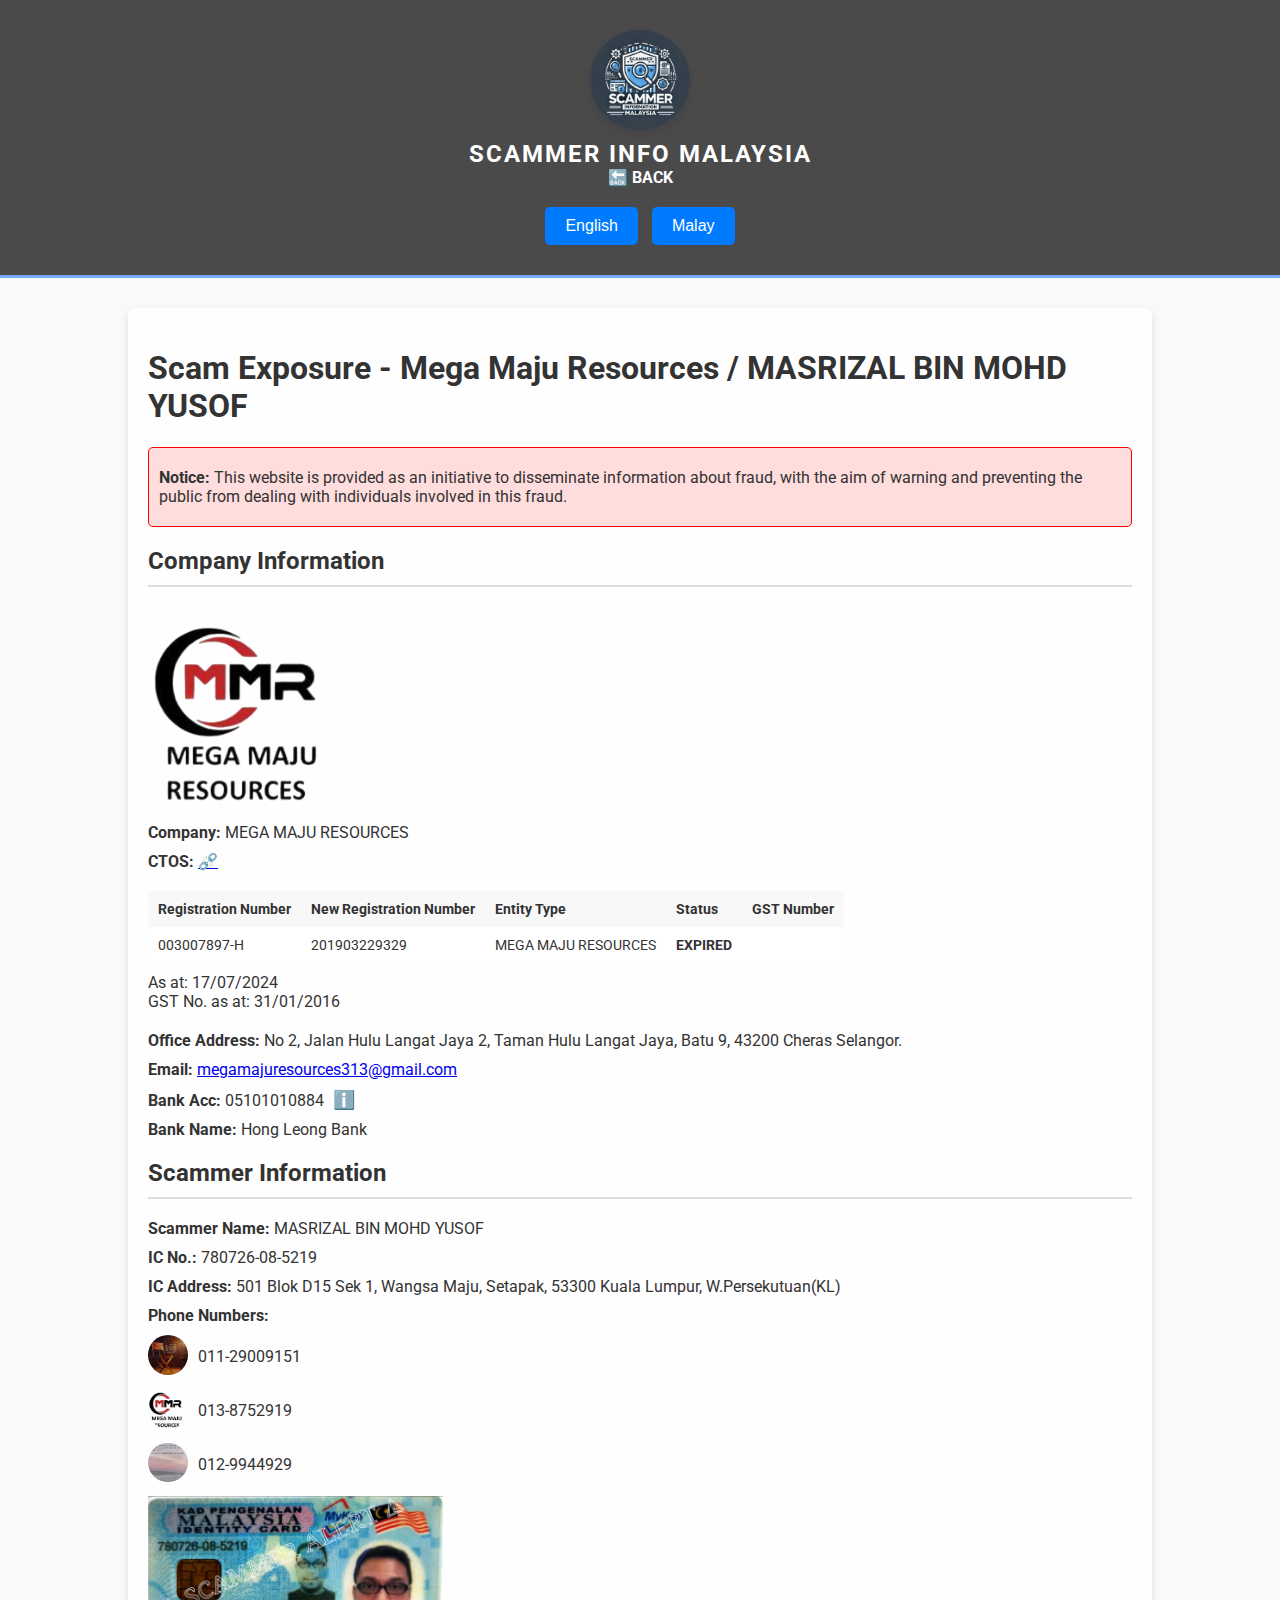
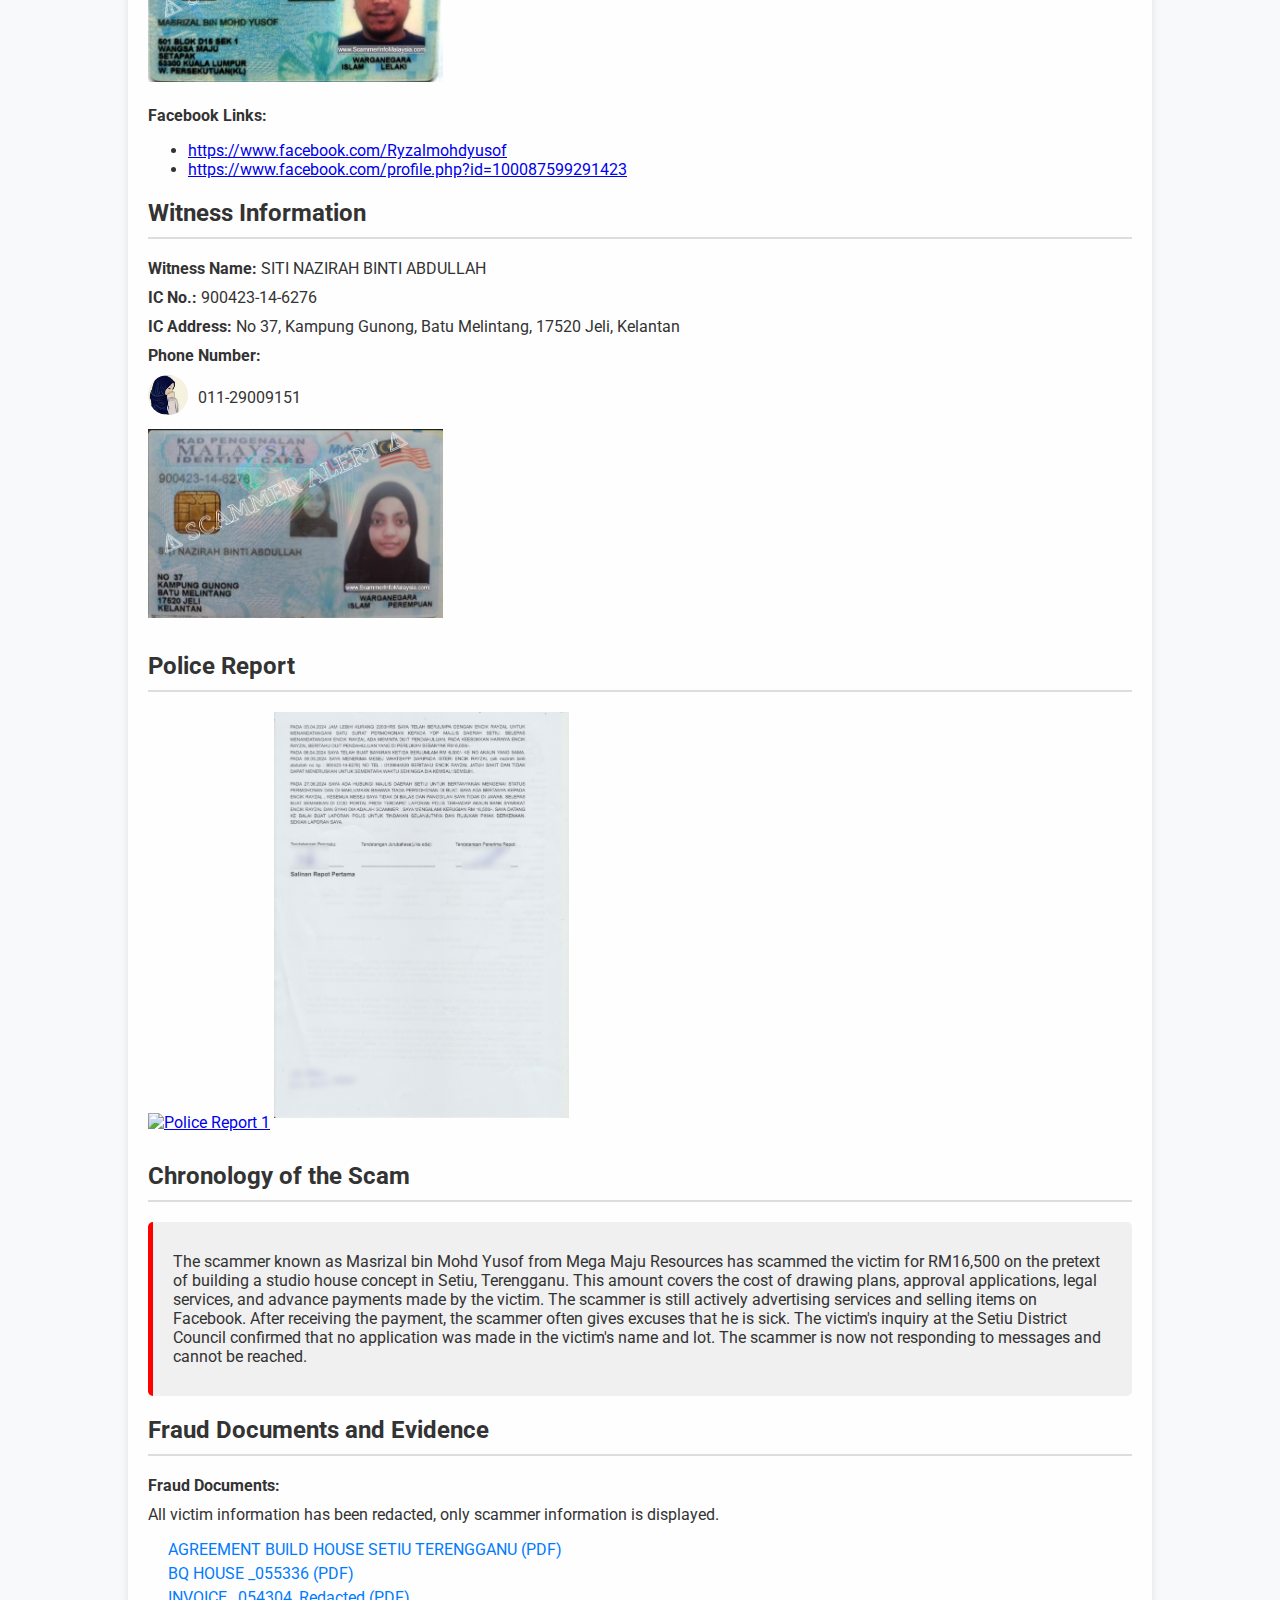
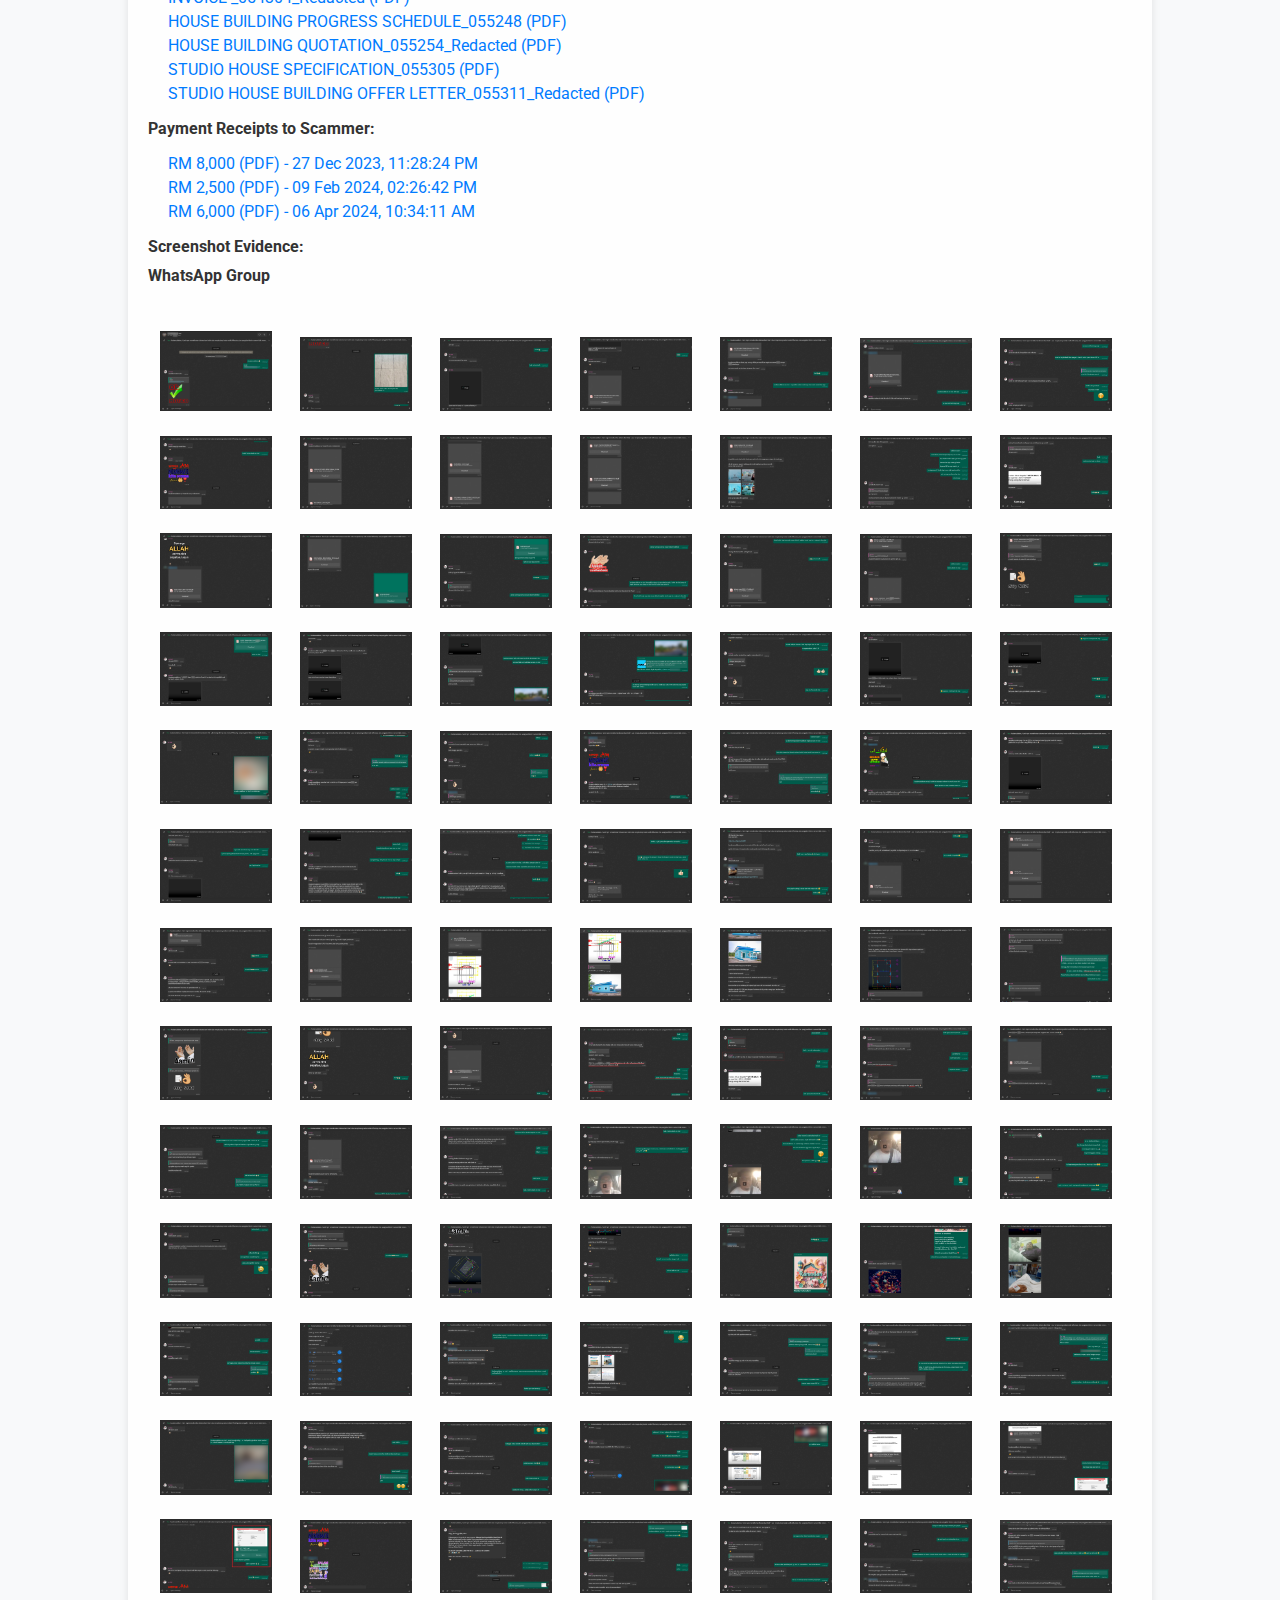
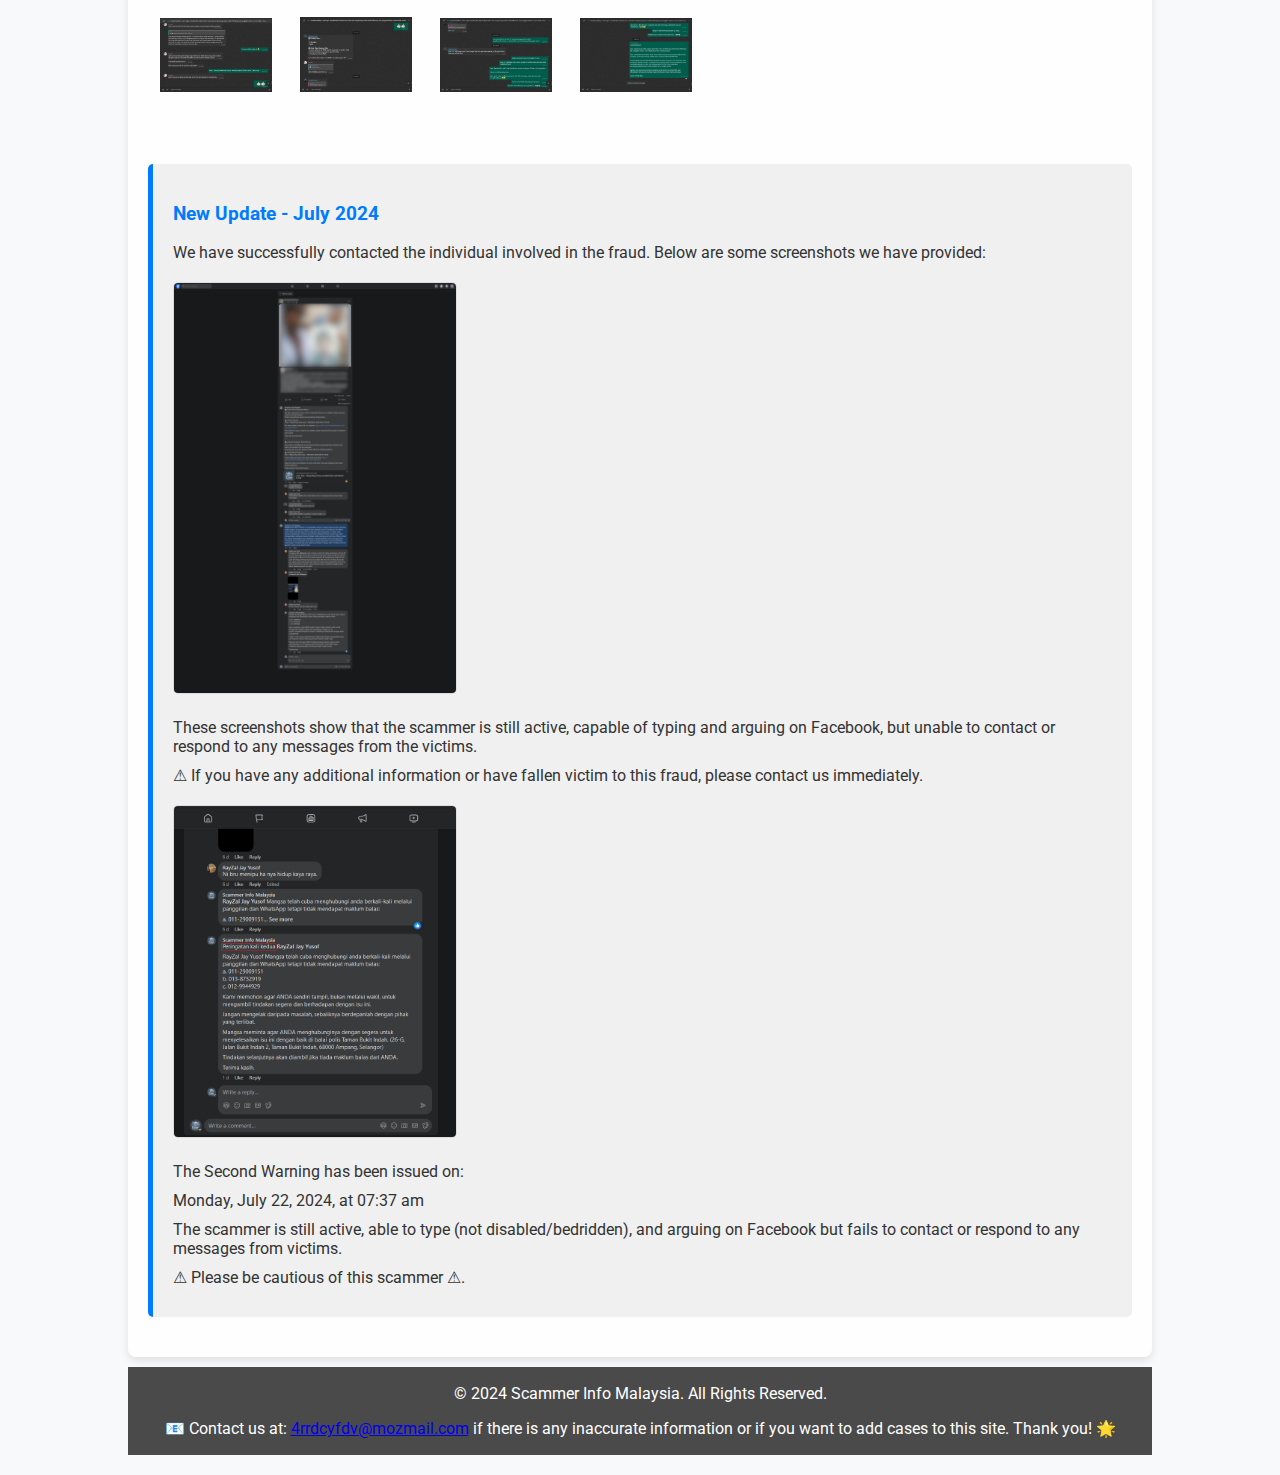
==== commit 28ff0c6e: "Update MMR index.html" ====
--- a/mmr/index.html
+++ b/mmr/index.html
@@ -451,8 +451,8 @@
                         <li><a href="pdf/rm6k.pdf" target="_blank" rel="noopener noreferrer">RM 6,000 (PDF) - 06 Apr 2024, 10:34:11 AM</a></li>
                     </ul>
                     <p><strong>Screenshot Evidence:</strong></p>
-					<p><strong>WhatsApp Group</strong></p>
-					<section>
+		    <p><strong>WhatsApp Group</strong></p>
+		    <section>
                     <div>
                         <a class="example-image-link" href="WhatsApp/1.PNG" data-lightbox="example-set" data-title="Permulaan Group"><img class="example-image" src="WhatsApp/1.PNG" alt="WhatsApp 1"></a>
                         <a class="example-image-link" href="WhatsApp/2.PNG" data-lightbox="example-set" data-title="Click the right half of the image to move forward."><img class="example-image" src="WhatsApp/2.PNG" alt="WhatsApp 2"></a>
@@ -550,13 +550,19 @@
                         <a class="example-image-link" href="WhatsApp/94.PNG" data-lightbox="example-set" data-title="Click the right half of the image to move forward."><img class="example-image" src="WhatsApp/94.PNG" alt="WhatsApp 94"></a>
                         <a class="example-image-link" href="WhatsApp/95.PNG" data-lightbox="example-set" data-title="The chat ended, and until today, there has been no response from the scammer."><img class="example-image" src="WhatsApp/95.PNG" alt="WhatsApp 95"></a>
                     </div>
-					</section>
+		    </section>
                 </div>
                 <div class="update-section">
                     <h3>New Update - July 2024</h3>
                     <p>We have successfully contacted the individual involved in the fraud. Below are some screenshots we have provided:</p>
                     <a href="update/perbualan.png" target="_blank"><img src="update/perbualan.png" alt="Facebook Conversation 1" class="small-image"></a>
-                    <p>These screenshots show that the scammer is still active, capable of typing and arguing on Facebook, but unable to contact or respond to any messages from the victims. ⚠ If you have any additional information or have fallen victim to this fraud, please contact us immediately.</p>
+                    <p>These screenshots show that the scammer is still active, capable of typing and arguing on Facebook, but unable to contact or respond to any messages from the victims.</p>
+		    <p>⚠ If you have any additional information or have fallen victim to this fraud, please contact us immediately.</p>
+                    <a href="update/peringatan2.png" target="_blank"><img src="update/peringatan2.png" alt="The Second Warning" class="small-image"></a>
+                    <p>The Second Warning has been issued on:</p>
+                    <p>Monday, July 22, 2024, at 07:37 am</p>
+                    <p>The scammer is still active, able to type (not disabled/bedridden), and arguing on Facebook but fails to contact or respond to any messages from victims.</p>
+                    <p>⚠  Please be cautious of this scammer  ⚠.</p>
                 </div>
             </div>
             <div data-lang="ms" style="display:none;">
@@ -657,8 +663,8 @@
                         <li><a href="pdf/rm6k.pdf" target="_blank" rel="noopener noreferrer">RM 6,000 (PDF) - 06 Apr 2024, 10:34:11 AM</a></li>
                     </ul>
                     <p><strong>Screenshot Bukti:</strong></p>
-					<p><strong>WhatsApp Group</strong></p>
-					<section>
+		    <p><strong>WhatsApp Group</strong></p>
+		    <section>
                     <div>
                         <a class="example-image-link-malay" href="WhatsApp/1.PNG" data-lightbox="example-set-malay" data-title="Permulaan Group"><img class="example-image" src="WhatsApp/1.PNG" alt="WhatsApp 1"></a>
                         <a class="example-image-link-malay" href="WhatsApp/2.PNG" data-lightbox="example-set-malay" data-title="Click the right half of the image to move forward."><img class="example-image" src="WhatsApp/2.PNG" alt="WhatsApp 2"></a>
@@ -756,13 +762,19 @@
                         <a class="example-image-link-malay" href="WhatsApp/94.PNG" data-lightbox="example-set-malay" data-title="Click the right half of the image to move forward."><img class="example-image" src="WhatsApp/94.PNG" alt="WhatsApp 94"></a>
                         <a class="example-image-link-malay" href="WhatsApp/95.PNG" data-lightbox="example-set-malay" data-title="Chat berakhir sehingga hari ini tiada sebarang respon dari si Penipu"><img class="example-image" src="WhatsApp/95.PNG" alt="WhatsApp 95"></a>
                     </div>
-					</section>
+		    </section>
                 <div class="update-section">
                     <h3>Kemaskini Baru - Julai 2024</h3>
                     <p>Kami telah berjaya menghubungi individu yang terlibat dalam penipuan tersebut. Berikut adalah beberapa tangkapan skrin yang kami sediakan:</p>
-					<a href="update/perbualan.png" target="_blank"><img src="update/perbualan.png" alt="Perbualan Facebook 1" class="small-image"></a>
-                    <p>Tangkapan skrin ini menunjukkan bahawa penipu tersebut masih aktif, mampu menaip dan berbalah di Facebook, tetapi gagal menghubungi atau membalas sebarang mesej kepada mangsa. ⚠ Jika anda mempunyai maklumat tambahan atau telah menjadi mangsa penipuan ini, sila hubungi kami segera.</p>
-                </div>
+		    <a href="update/perbualan.png" target="_blank"><img src="update/perbualan.png" alt="Perbualan Facebook 1" class="small-image"></a>
+                    <p>Tangkapan skrin ini menunjukkan bahawa penipu tersebut masih aktif, mampu menaip dan berbalah di Facebook, tetapi gagal menghubungi atau membalas sebarang mesej kepada mangsa.</p>
+		    <p>⚠ Jika anda mempunyai maklumat tambahan atau telah menjadi mangsa penipuan ini, sila hubungi kami segera.</p>
+                    <a href="update/peringatan2.png" target="_blank"><img src="update/peringatan2.png" alt="Peringatan Kali Kedua" class="small-image"></a>
+                    <p>Peringatan Kali Kedua telah dikeluarkan pada:</p>
+                    <p>Isnin 22 Julai 2024 07:37am</p>
+                    <p>Penipu tersebut masih aktif, mampu menaip (bukan cacat/terlantar sakit) dan berbalah di Facebook, tetapi gagal menghubungi atau membalas sebarang mesej dari mangsa.</p>
+                    <p>⚠  Sila berhati-hati dengan si Penipu ini  ⚠.</p>
+		</div>
             </div>
         </div>
     </div>
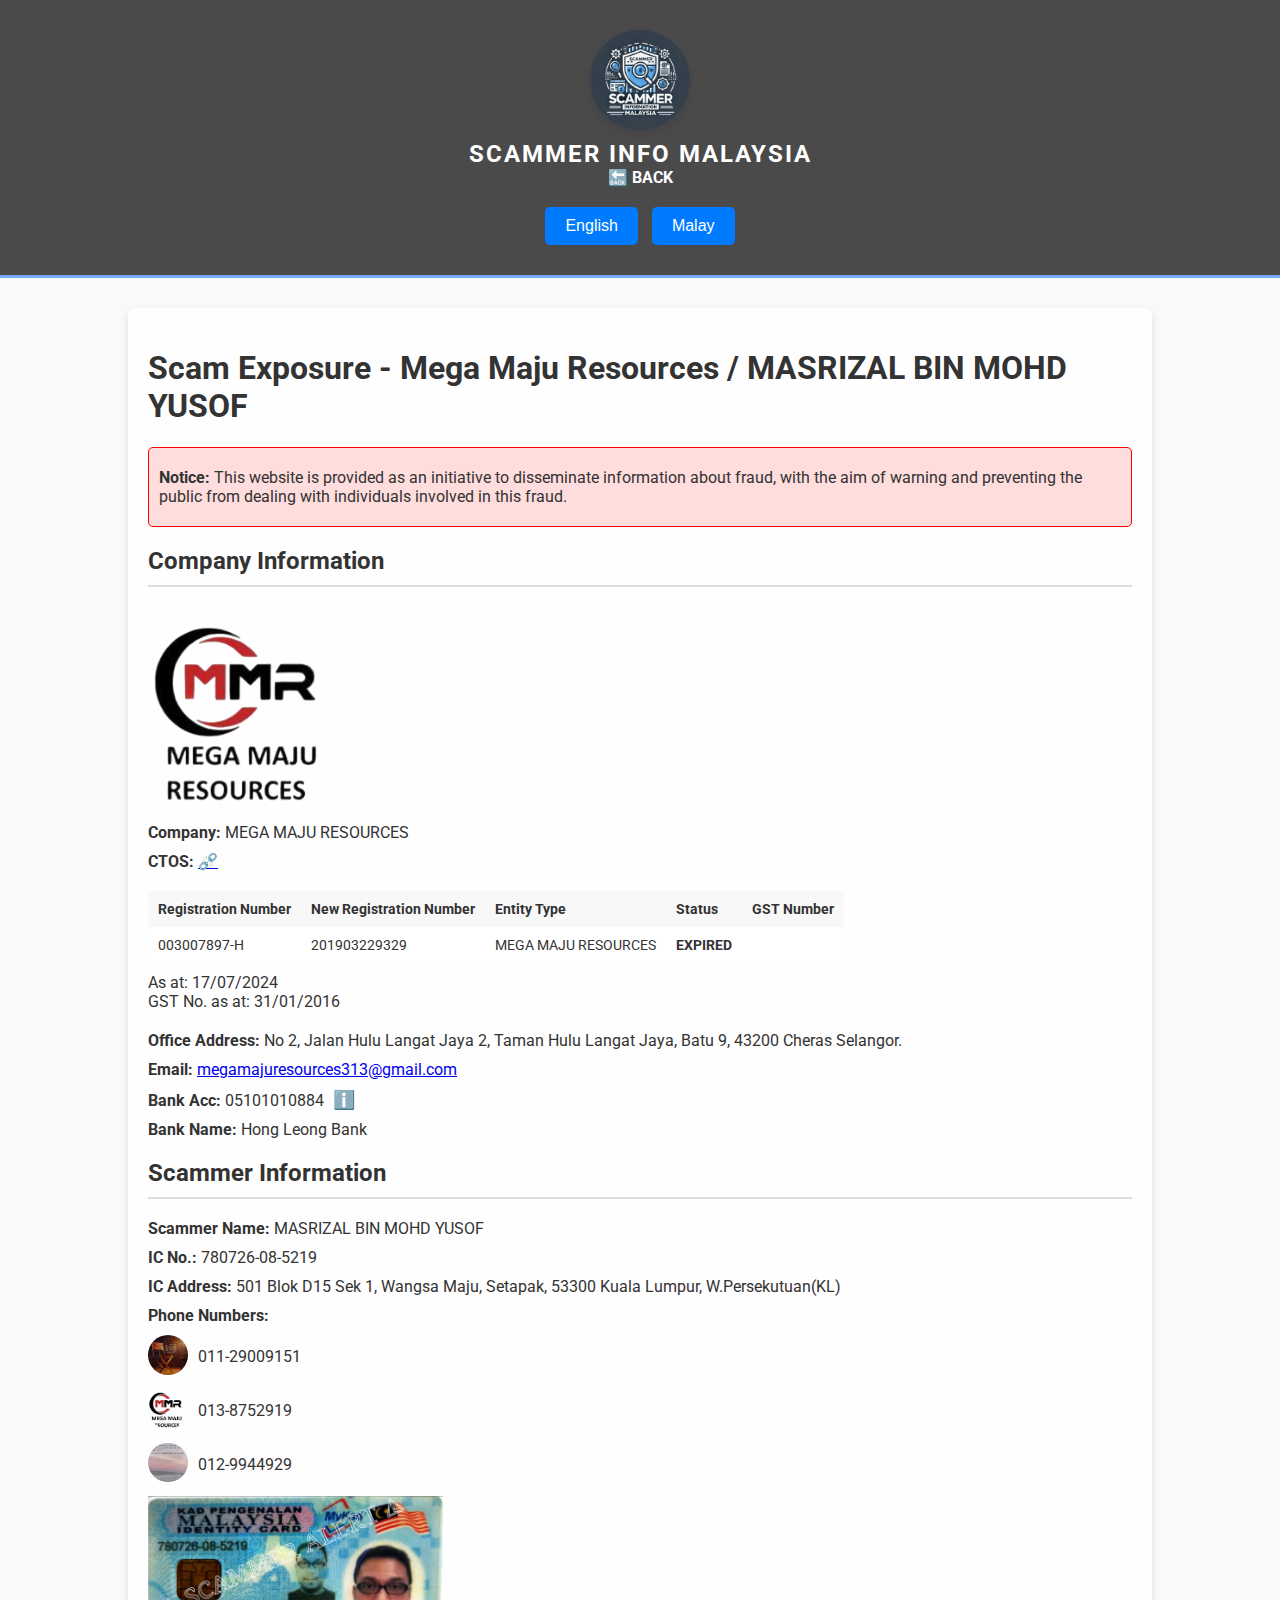
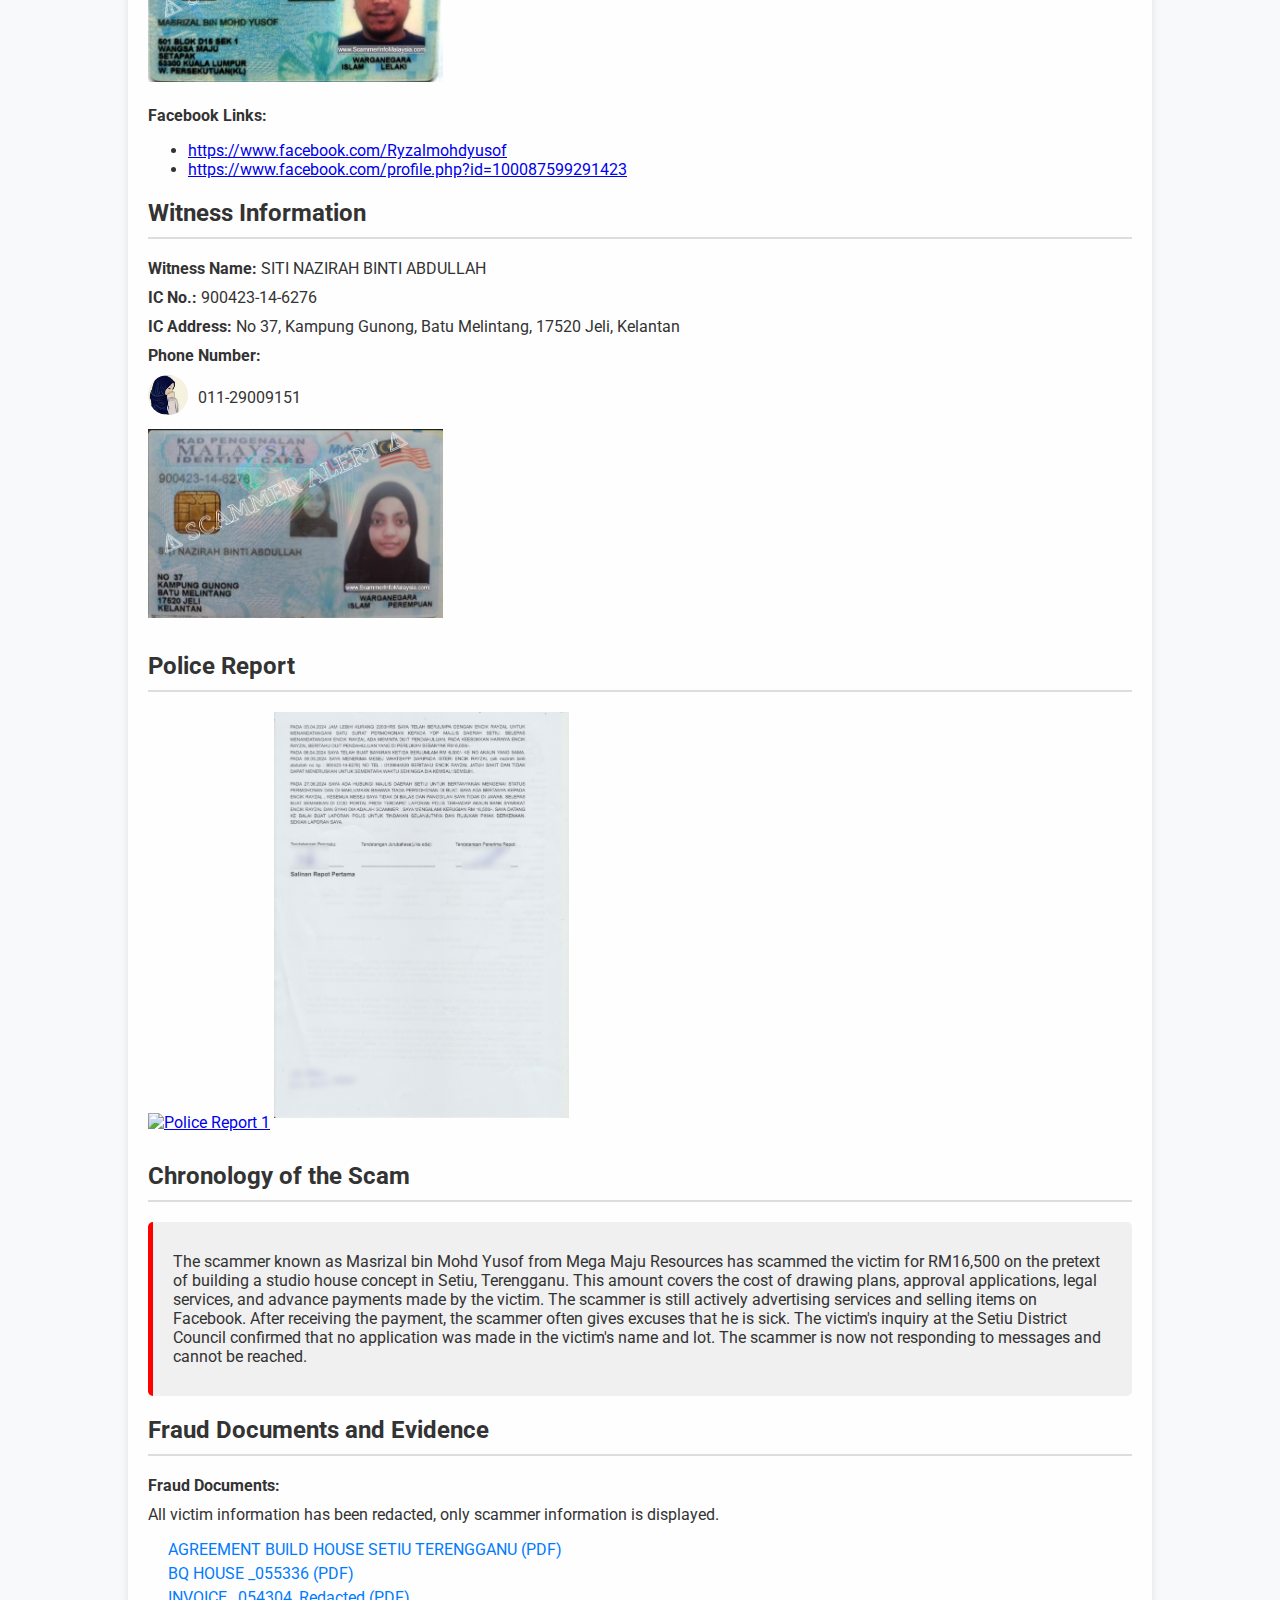
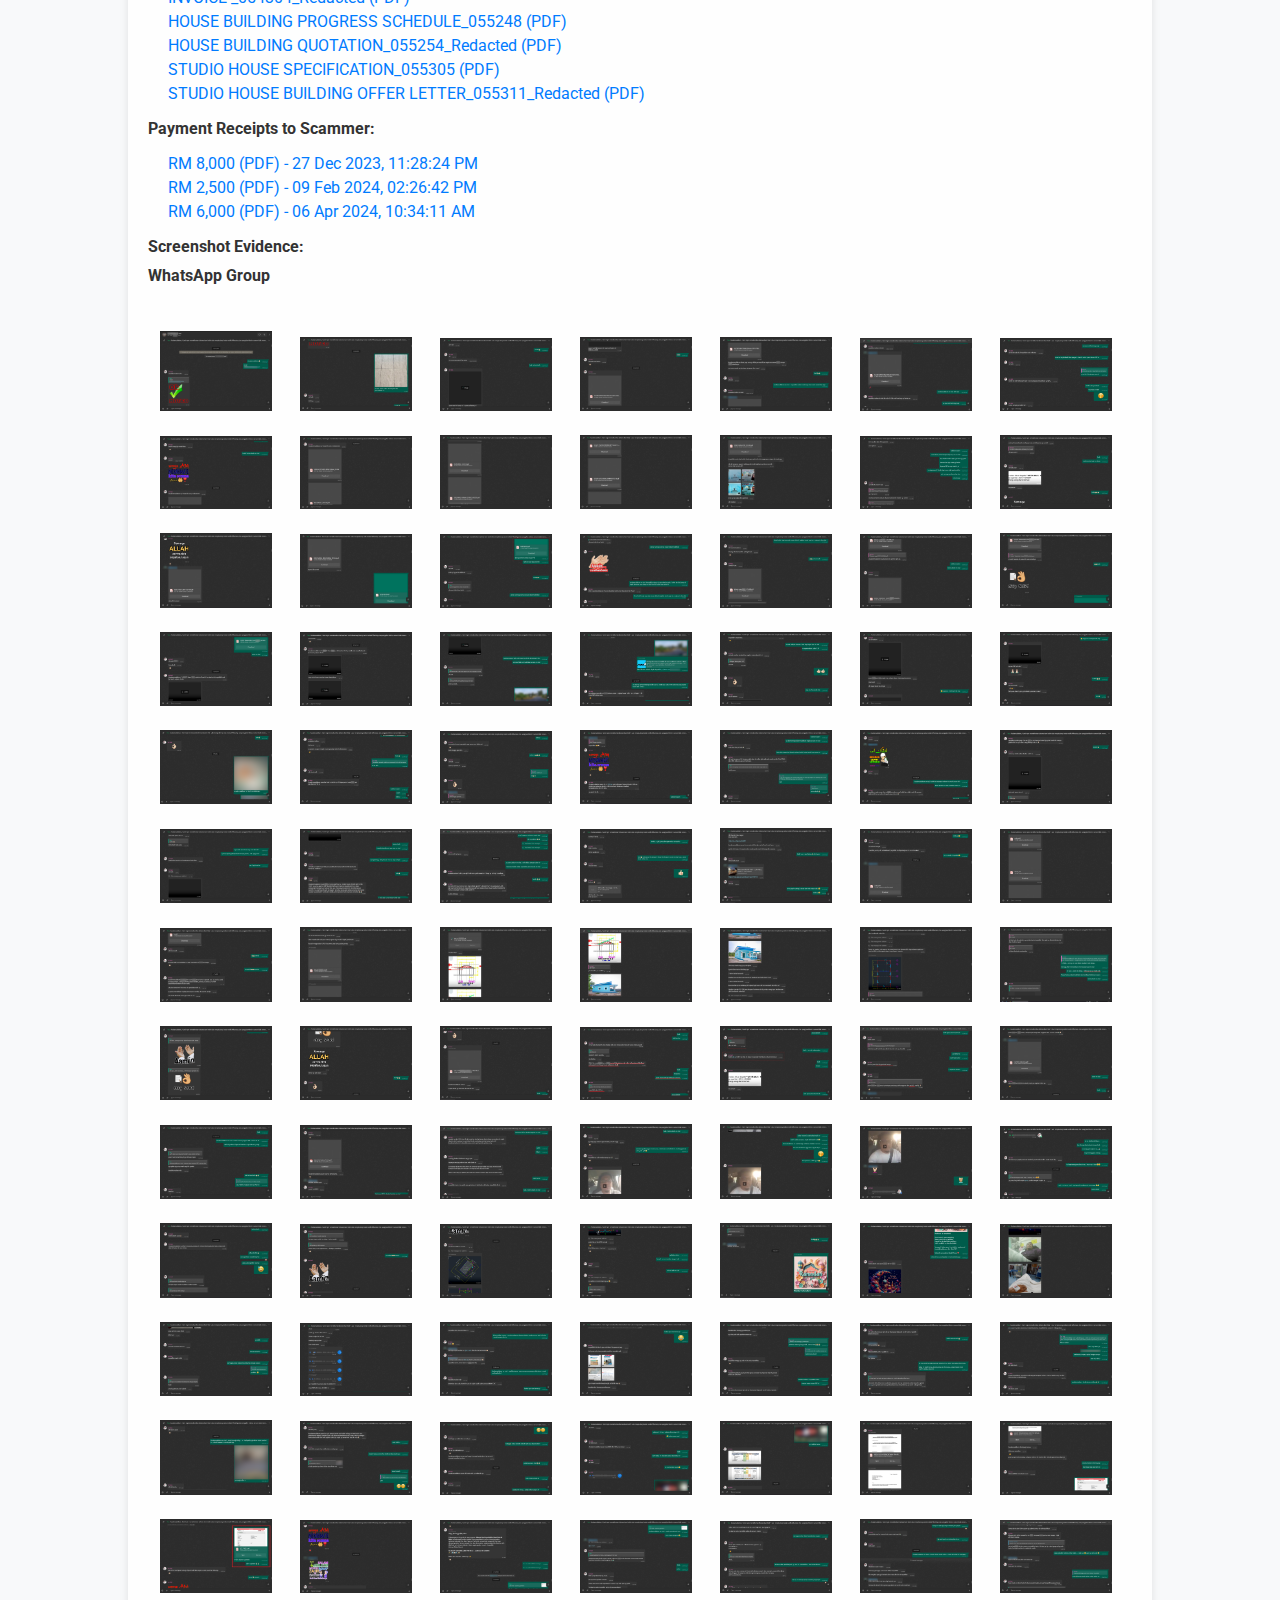
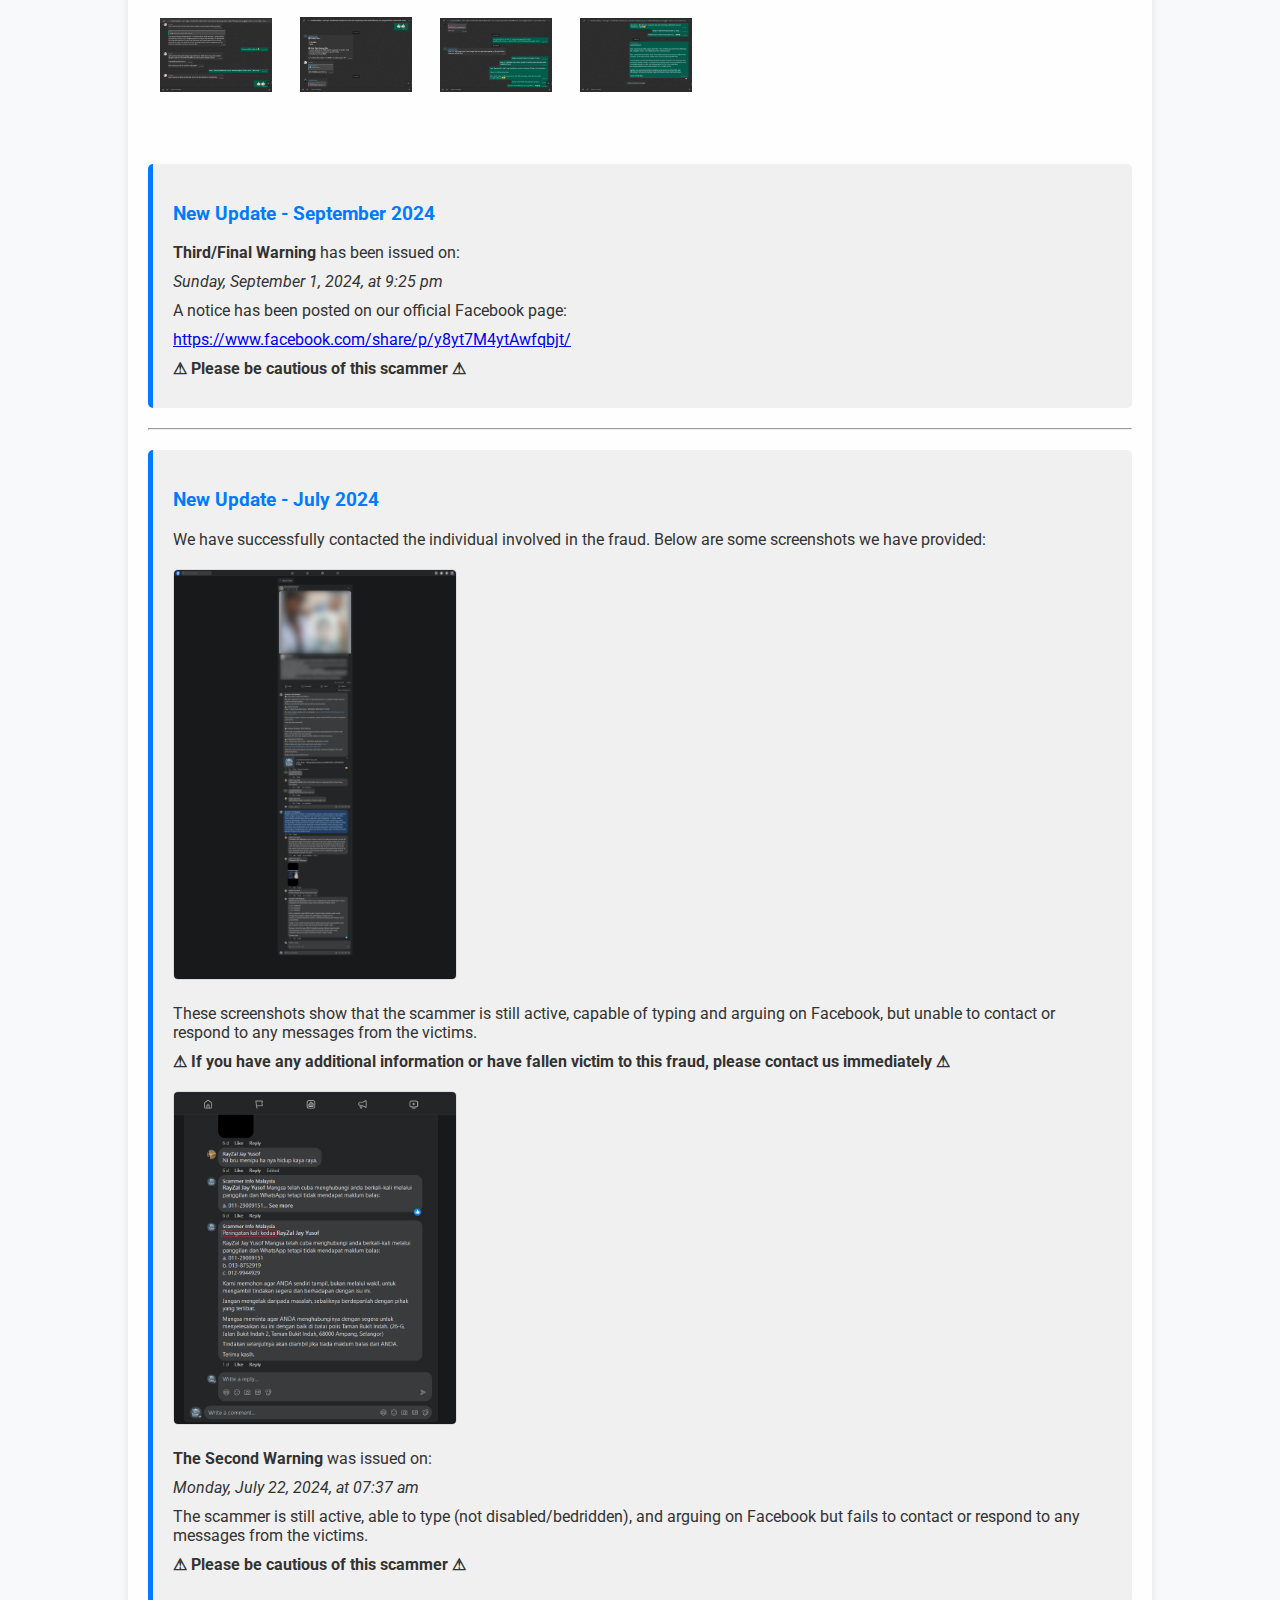
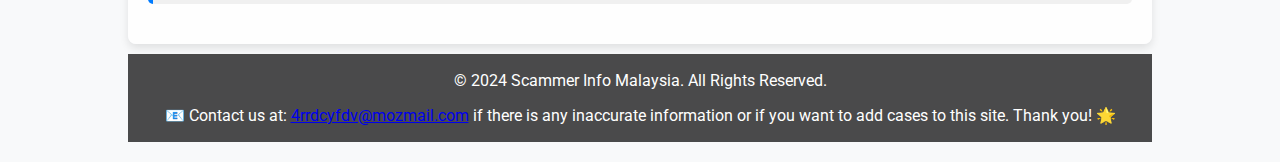
==== commit 701f7dd5: "Update MMR index.html" ====
--- a/mmr/index.html
+++ b/mmr/index.html
@@ -340,7 +340,7 @@
 <body>
     <header>
         <div class="container">
-            <img src="../logo.webp" alt="Scammer Info Malaysia Logo">
+            <img src="../logo.webp" alt="Scammer Info Malaysia Logo" loading="lazy">
             <h1>Scammer Info Malaysia</h1>
             <ul class="navbar">
                 <li><a href="../index.html" data-lang="en">🔙 BACK</a><a href="../index.html" data-lang="ms" style="display:none;">🔙 KEMBALI</a></li>
@@ -360,7 +360,7 @@
                 </div>
                 <h2>Company Information</h2>
                 <div class="contact-info">
-                    <img src="MMR-no-bg.png" alt="Fraud Company Logo" style="max-width: 200px; height: auto;">
+                    <img src="MMR-no-bg.png" alt="Fraud Company Logo" style="max-width: 200px; height: auto;" loading="lazy">
                     <p><strong>Company:</strong> MEGA MAJU RESOURCES</p>
                     <p><strong>CTOS:</strong> <a href="https://businessreport.ctoscredit.com.my/oneoffreport_api/single-report/malaysia-business/003007897H/MEGA-MAJU-RESOURCES" target="_blank" rel="noopener noreferrer">⛓️‍💥</a></p>
                     <div class="table-container">
@@ -394,18 +394,18 @@
                     <p><strong>IC Address:</strong> 501 Blok D15 Sek 1, Wangsa Maju, Setapak, 53300 Kuala Lumpur, W.Persekutuan(KL)</p>
                     <p><strong>Phone Numbers:</strong></p>
                     <div class="phone-number">
-                        <a href="img/whatsapp1.png" target="_blank"><img src="img/whatsapp1.png" alt="WhatsApp Profile 1"></a>
+                        <a href="img/whatsapp1.png" target="_blank"><img src="img/whatsapp1.png" alt="WhatsApp Profile 1" loading="lazy"></a>
                         <span>011-29009151</span>
                     </div>
                     <div class="phone-number">
-                        <a href="img/whatsapp2.png" target="_blank"><img src="img/whatsapp2.png" alt="WhatsApp Profile 2"></a>
+                        <a href="img/whatsapp2.png" target="_blank"><img src="img/whatsapp2.png" alt="WhatsApp Profile 2" loading="lazy"></a>
                         <span>013-8752919</span>
                     </div>
                     <div class="phone-number">
-                        <a href="img/whatsapp3.png" target="_blank"><img src="img/whatsapp3.png" alt="WhatsApp Profile 3"></a>
+                        <a href="img/whatsapp3.png" target="_blank"><img src="img/whatsapp3.png" alt="WhatsApp Profile 3" loading="lazy"></a>
                         <span>012-9944929</span>
                     </div>
-                    <a href="img/penipu.png" target="_blank"><img src="img/penipu.png" alt="Scammer IC" class="small-image"></a>
+                    <a href="img/penipu.png" target="_blank"><img src="img/penipu.png" alt="Scammer IC" class="small-image" loading="lazy"></a>
                     <p><strong>Facebook Links:</strong></p>
                     <ul>
                         <li><a href="https://www.facebook.com/Ryzalmohdyusof" target="_blank" rel="noopener noreferrer">https://www.facebook.com/Ryzalmohdyusof</a></li>
@@ -419,14 +419,14 @@
                     <p><strong>IC Address:</strong> No 37, Kampung Gunong, Batu Melintang, 17520 Jeli, Kelantan</p>
                     <p><strong>Phone Number:</strong></p>
                     <div class="phone-number">
-                        <a href="img/whatsapp4.jpg" target="_blank"><img src="img/whatsapp4.jpg" alt="Witness WhatsApp Profile"></a>
+                        <a href="img/whatsapp4.jpg" target="_blank"><img src="img/whatsapp4.jpg" alt="Witness WhatsApp Profile" loading="lazy"></a>
                         <span>011-29009151</span>
                     </div>
-                    <a href="img/saksi.png" target="_blank"><img src="img/saksi.png" alt="Witness IC" class="small-image"></a>
+                    <a href="img/saksi.png" target="_blank"><img src="img/saksi.png" alt="Witness IC" class="small-image" loading="lazy"></a>
                 </div>
                 <h2>Police Report</h2>
-                <a href="img/p1.png" target="_blank"><img src="img/p1.png" alt="Police Report 1" class="small-image"></a>
-                <a href="img/p2.jpeg" target="_blank"><img src="img/p2.jpeg" alt="Police Report 2" class="small-image"></a>
+                <a href="img/p1.png" target="_blank"><img src="img/p1.png" alt="Police Report 1" class="small-image" loading="lazy"></a>
+                <a href="img/p2.jpeg" target="_blank"><img src="img/p2.jpeg" alt="Police Report 2" class="small-image" loading="lazy"></a>
                 <h2>Chronology of the Scam</h2>
                 <div class="chronology">
                     <p>The scammer known as Masrizal bin Mohd Yusof from Mega Maju Resources has scammed the victim for RM16,500 on the pretext of building a studio house concept in Setiu, Terengganu. This amount covers the cost of drawing plans, approval applications, legal services, and advance payments made by the victim. The scammer is still actively advertising services and selling items on Facebook. After receiving the payment, the scammer often gives excuses that he is sick. The victim's inquiry at the Setiu District Council confirmed that no application was made in the victim's name and lot. The scammer is now not responding to messages and cannot be reached.</p>
@@ -454,115 +454,133 @@
 		    <p><strong>WhatsApp Group</strong></p>
 		    <section>
                     <div>
-                        <a class="example-image-link" href="WhatsApp/1.PNG" data-lightbox="example-set" data-title="Permulaan Group"><img class="example-image" src="WhatsApp/1.PNG" alt="WhatsApp 1"></a>
-                        <a class="example-image-link" href="WhatsApp/2.PNG" data-lightbox="example-set" data-title="Click the right half of the image to move forward."><img class="example-image" src="WhatsApp/2.PNG" alt="WhatsApp 2"></a>
-                        <a class="example-image-link" href="WhatsApp/3.PNG" data-lightbox="example-set" data-title="Click the right half of the image to move forward."><img class="example-image" src="WhatsApp/3.PNG" alt="WhatsApp 3"></a>
-                        <a class="example-image-link" href="WhatsApp/4.PNG" data-lightbox="example-set" data-title="Click the right half of the image to move forward."><img class="example-image" src="WhatsApp/4.PNG" alt="WhatsApp 4"></a>
-                        <a class="example-image-link" href="WhatsApp/5.PNG" data-lightbox="example-set" data-title="Click the right half of the image to move forward."><img class="example-image" src="WhatsApp/5.PNG" alt="WhatsApp 5"></a>
-                        <a class="example-image-link" href="WhatsApp/6.PNG" data-lightbox="example-set" data-title="Click the right half of the image to move forward."><img class="example-image" src="WhatsApp/6.PNG" alt="WhatsApp 6"></a>
-                        <a class="example-image-link" href="WhatsApp/7.PNG" data-lightbox="example-set" data-title="Click the right half of the image to move forward."><img class="example-image" src="WhatsApp/7.PNG" alt="WhatsApp 7"></a>
-                        <a class="example-image-link" href="WhatsApp/8.PNG" data-lightbox="example-set" data-title="Click the right half of the image to move forward."><img class="example-image" src="WhatsApp/8.PNG" alt="WhatsApp 8"></a>
-                        <a class="example-image-link" href="WhatsApp/9.PNG" data-lightbox="example-set" data-title="Click the right half of the image to move forward."><img class="example-image" src="WhatsApp/9.PNG" alt="WhatsApp 9"></a>
-                        <a class="example-image-link" href="WhatsApp/10.PNG" data-lightbox="example-set" data-title="Click the right half of the image to move forward."><img class="example-image" src="WhatsApp/10.PNG" alt="WhatsApp 10"></a>
-                        <a class="example-image-link" href="WhatsApp/11.PNG" data-lightbox="example-set" data-title="Click the right half of the image to move forward."><img class="example-image" src="WhatsApp/11.PNG" alt="WhatsApp 11"></a>
-                        <a class="example-image-link" href="WhatsApp/12.PNG" data-lightbox="example-set" data-title="Click the right half of the image to move forward."><img class="example-image" src="WhatsApp/12.PNG" alt="WhatsApp 12"></a>
-                        <a class="example-image-link" href="WhatsApp/13.PNG" data-lightbox="example-set" data-title="Click the right half of the image to move forward."><img class="example-image" src="WhatsApp/13.PNG" alt="WhatsApp 13"></a>
-                        <a class="example-image-link" href="WhatsApp/14.PNG" data-lightbox="example-set" data-title="Click the right half of the image to move forward."><img class="example-image" src="WhatsApp/14.PNG" alt="WhatsApp 14"></a>
-                        <a class="example-image-link" href="WhatsApp/15.PNG" data-lightbox="example-set" data-title="Click the right half of the image to move forward."><img class="example-image" src="WhatsApp/15.PNG" alt="WhatsApp 15"></a>
-                        <a class="example-image-link" href="WhatsApp/16.PNG" data-lightbox="example-set" data-title="Click the right half of the image to move forward."><img class="example-image" src="WhatsApp/16.PNG" alt="WhatsApp 16"></a>
-                        <a class="example-image-link" href="WhatsApp/17.PNG" data-lightbox="example-set" data-title="RM 8,000 paid by the victim to the scammer."><img class="example-image" src="WhatsApp/17.PNG" alt="WhatsApp 17"></a>
-                        <a class="example-image-link" href="WhatsApp/18.PNG" data-lightbox="example-set" data-title="Click the right half of the image to move forward."><img class="example-image" src="WhatsApp/18.PNG" alt="WhatsApp 18"></a>
-                        <a class="example-image-link" href="WhatsApp/19.PNG" data-lightbox="example-set" data-title="Click the right half of the image to move forward."><img class="example-image" src="WhatsApp/19.PNG" alt="WhatsApp 19"></a>
-                        <a class="example-image-link" href="WhatsApp/20.PNG" data-lightbox="example-set" data-title="Click the right half of the image to move forward."><img class="example-image" src="WhatsApp/20.PNG" alt="WhatsApp 20"></a>
-                        <a class="example-image-link" href="WhatsApp/21.PNG" data-lightbox="example-set" data-title="Click the right half of the image to move forward."><img class="example-image" src="WhatsApp/21.PNG" alt="WhatsApp 21"></a>
-                        <a class="example-image-link" href="WhatsApp/22.PNG" data-lightbox="example-set" data-title="Click the right half of the image to move forward."><img class="example-image" src="WhatsApp/22.PNG" alt="WhatsApp 22"></a>
-                        <a class="example-image-link" href="WhatsApp/23.PNG" data-lightbox="example-set" data-title="Click the right half of the image to move forward."><img class="example-image" src="WhatsApp/23.PNG" alt="WhatsApp 23"></a>
-                        <a class="example-image-link" href="WhatsApp/24.PNG" data-lightbox="example-set" data-title="Click the right half of the image to move forward."><img class="example-image" src="WhatsApp/24.PNG" alt="WhatsApp 24"></a>
-                        <a class="example-image-link" href="WhatsApp/25.PNG" data-lightbox="example-set" data-title="Click the right half of the image to move forward."><img class="example-image" src="WhatsApp/25.PNG" alt="WhatsApp 25"></a>
-                        <a class="example-image-link" href="WhatsApp/26.PNG" data-lightbox="example-set" data-title="Click the right half of the image to move forward."><img class="example-image" src="WhatsApp/26.PNG" alt="WhatsApp 26"></a>
-                        <a class="example-image-link" href="WhatsApp/27.PNG" data-lightbox="example-set" data-title="Click the right half of the image to move forward."><img class="example-image" src="WhatsApp/27.PNG" alt="WhatsApp 27"></a>
-                        <a class="example-image-link" href="WhatsApp/28.PNG" data-lightbox="example-set" data-title="Click the right half of the image to move forward."><img class="example-image" src="WhatsApp/28.PNG" alt="WhatsApp 28"></a>
-                        <a class="example-image-link" href="WhatsApp/29.PNG" data-lightbox="example-set" data-title="Click the right half of the image to move forward."><img class="example-image" src="WhatsApp/29.PNG" alt="WhatsApp 29"></a>
-                        <a class="example-image-link" href="WhatsApp/30.PNG" data-lightbox="example-set" data-title="Click the right half of the image to move forward."><img class="example-image" src="WhatsApp/30.PNG" alt="WhatsApp 30"></a>
-                        <a class="example-image-link" href="WhatsApp/31.PNG" data-lightbox="example-set" data-title="Click the right half of the image to move forward."><img class="example-image" src="WhatsApp/31.PNG" alt="WhatsApp 31"></a>
-                        <a class="example-image-link" href="WhatsApp/32.PNG" data-lightbox="example-set" data-title="Click the right half of the image to move forward."><img class="example-image" src="WhatsApp/32.PNG" alt="WhatsApp 32"></a>
-                        <a class="example-image-link" href="WhatsApp/33.PNG" data-lightbox="example-set" data-title="Click the right half of the image to move forward."><img class="example-image" src="WhatsApp/33.PNG" alt="WhatsApp 33"></a>
-                        <a class="example-image-link" href="WhatsApp/34.PNG" data-lightbox="example-set" data-title="Click the right half of the image to move forward."><img class="example-image" src="WhatsApp/34.PNG" alt="WhatsApp 34"></a>
-                        <a class="example-image-link" href="WhatsApp/35.PNG" data-lightbox="example-set" data-title="Click the right half of the image to move forward."><img class="example-image" src="WhatsApp/35.PNG" alt="WhatsApp 35"></a>
-                        <a class="example-image-link" href="WhatsApp/36.PNG" data-lightbox="example-set" data-title="Click the right half of the image to move forward."><img class="example-image" src="WhatsApp/36.PNG" alt="WhatsApp 36"></a>
-                        <a class="example-image-link" href="WhatsApp/37.PNG" data-lightbox="example-set" data-title="Click the right half of the image to move forward."><img class="example-image" src="WhatsApp/37.PNG" alt="WhatsApp 37"></a>
-                        <a class="example-image-link" href="WhatsApp/38.PNG" data-lightbox="example-set" data-title="Click the right half of the image to move forward."><img class="example-image" src="WhatsApp/38.PNG" alt="WhatsApp 38"></a>
-                        <a class="example-image-link" href="WhatsApp/39.PNG" data-lightbox="example-set" data-title="Click the right half of the image to move forward."><img class="example-image" src="WhatsApp/39.PNG" alt="WhatsApp 39"></a>
-                        <a class="example-image-link" href="WhatsApp/40.PNG" data-lightbox="example-set" data-title="Click the right half of the image to move forward."><img class="example-image" src="WhatsApp/40.PNG" alt="WhatsApp 40"></a>
-                        <a class="example-image-link" href="WhatsApp/41.PNG" data-lightbox="example-set" data-title="Click the right half of the image to move forward."><img class="example-image" src="WhatsApp/41.PNG" alt="WhatsApp 41"></a>
-                        <a class="example-image-link" href="WhatsApp/42.PNG" data-lightbox="example-set" data-title="Click the right half of the image to move forward."><img class="example-image" src="WhatsApp/42.PNG" alt="WhatsApp 42"></a>
-                        <a class="example-image-link" href="WhatsApp/43.PNG" data-lightbox="example-set" data-title="Click the right half of the image to move forward."><img class="example-image" src="WhatsApp/43.PNG" alt="WhatsApp 43"></a>
-                        <a class="example-image-link" href="WhatsApp/44.PNG" data-lightbox="example-set" data-title="Click the right half of the image to move forward."><img class="example-image" src="WhatsApp/44.PNG" alt="WhatsApp 44"></a>
-                        <a class="example-image-link" href="WhatsApp/45.PNG" data-lightbox="example-set" data-title="Click the right half of the image to move forward."><img class="example-image" src="WhatsApp/45.PNG" alt="WhatsApp 45"></a>
-                        <a class="example-image-link" href="WhatsApp/46.PNG" data-lightbox="example-set" data-title="Click the right half of the image to move forward."><img class="example-image" src="WhatsApp/46.PNG" alt="WhatsApp 46"></a>
-                        <a class="example-image-link" href="WhatsApp/47.PNG" data-lightbox="example-set" data-title="Click the right half of the image to move forward."><img class="example-image" src="WhatsApp/47.PNG" alt="WhatsApp 47"></a>
-                        <a class="example-image-link" href="WhatsApp/48.PNG" data-lightbox="example-set" data-title="Click the right half of the image to move forward."><img class="example-image" src="WhatsApp/48.PNG" alt="WhatsApp 48"></a>
-                        <a class="example-image-link" href="WhatsApp/49.PNG" data-lightbox="example-set" data-title="Click the right half of the image to move forward."><img class="example-image" src="WhatsApp/49.PNG" alt="WhatsApp 49"></a>
-                        <a class="example-image-link" href="WhatsApp/50.PNG" data-lightbox="example-set" data-title="Click the right half of the image to move forward."><img class="example-image" src="WhatsApp/50.PNG" alt="WhatsApp 50"></a>
-                        <a class="example-image-link" href="WhatsApp/51.PNG" data-lightbox="example-set" data-title="Click the right half of the image to move forward."><img class="example-image" src="WhatsApp/51.PNG" alt="WhatsApp 51"></a>
-                        <a class="example-image-link" href="WhatsApp/52.PNG" data-lightbox="example-set" data-title="Click the right half of the image to move forward."><img class="example-image" src="WhatsApp/52.PNG" alt="WhatsApp 52"></a>
-                        <a class="example-image-link" href="WhatsApp/53.PNG" data-lightbox="example-set" data-title="Click the right half of the image to move forward."><img class="example-image" src="WhatsApp/53.PNG" alt="WhatsApp 53"></a>
-                        <a class="example-image-link" href="WhatsApp/54.PNG" data-lightbox="example-set" data-title="Click the right half of the image to move forward."><img class="example-image" src="WhatsApp/54.PNG" alt="WhatsApp 54"></a>
-                        <a class="example-image-link" href="WhatsApp/55.PNG" data-lightbox="example-set" data-title="Click the right half of the image to move forward."><img class="example-image" src="WhatsApp/55.PNG" alt="WhatsApp 55"></a>
-                        <a class="example-image-link" href="WhatsApp/56.PNG" data-lightbox="example-set" data-title="RM 2,500 paid by the victim to the scammer."><img class="example-image" src="WhatsApp/56.PNG" alt="WhatsApp 56"></a>
-                        <a class="example-image-link" href="WhatsApp/57.PNG" data-lightbox="example-set" data-title="Click the right half of the image to move forward."><img class="example-image" src="WhatsApp/57.PNG" alt="WhatsApp 57"></a>
-                        <a class="example-image-link" href="WhatsApp/58.PNG" data-lightbox="example-set" data-title="Click the right half of the image to move forward."><img class="example-image" src="WhatsApp/58.PNG" alt="WhatsApp 58"></a>
-                        <a class="example-image-link" href="WhatsApp/59.PNG" data-lightbox="example-set" data-title="Click the right half of the image to move forward."><img class="example-image" src="WhatsApp/59.PNG" alt="WhatsApp 59"></a>
-                        <a class="example-image-link" href="WhatsApp/60.PNG" data-lightbox="example-set" data-title="Click the right half of the image to move forward."><img class="example-image" src="WhatsApp/60.PNG" alt="WhatsApp 60"></a>
-                        <a class="example-image-link" href="WhatsApp/61.PNG" data-lightbox="example-set" data-title="Click the right half of the image to move forward."><img class="example-image" src="WhatsApp/61.PNG" alt="WhatsApp 61"></a>
-                        <a class="example-image-link" href="WhatsApp/62.PNG" data-lightbox="example-set" data-title="Click the right half of the image to move forward."><img class="example-image" src="WhatsApp/62.PNG" alt="WhatsApp 62"></a>
-                        <a class="example-image-link" href="WhatsApp/63.PNG" data-lightbox="example-set" data-title="Click the right half of the image to move forward."><img class="example-image" src="WhatsApp/63.PNG" alt="WhatsApp 63"></a>
-                        <a class="example-image-link" href="WhatsApp/64.PNG" data-lightbox="example-set" data-title="Click the right half of the image to move forward."><img class="example-image" src="WhatsApp/64.PNG" alt="WhatsApp 64"></a>
-                        <a class="example-image-link" href="WhatsApp/65.PNG" data-lightbox="example-set" data-title="Click the right half of the image to move forward."><img class="example-image" src="WhatsApp/65.PNG" alt="WhatsApp 65"></a>
-                        <a class="example-image-link" href="WhatsApp/66.PNG" data-lightbox="example-set" data-title="Click the right half of the image to move forward."><img class="example-image" src="WhatsApp/66.PNG" alt="WhatsApp 66"></a>
-                        <a class="example-image-link" href="WhatsApp/67.PNG" data-lightbox="example-set" data-title="Click the right half of the image to move forward."><img class="example-image" src="WhatsApp/67.PNG" alt="WhatsApp 67"></a>
-                        <a class="example-image-link" href="WhatsApp/68.PNG" data-lightbox="example-set" data-title="Click the right half of the image to move forward."><img class="example-image" src="WhatsApp/68.PNG" alt="WhatsApp 68"></a>
-                        <a class="example-image-link" href="WhatsApp/69.PNG" data-lightbox="example-set" data-title="Click the right half of the image to move forward."><img class="example-image" src="WhatsApp/69.PNG" alt="WhatsApp 69"></a>
-                        <a class="example-image-link" href="WhatsApp/70.PNG" data-lightbox="example-set" data-title="Click the right half of the image to move forward."><img class="example-image" src="WhatsApp/70.PNG" alt="WhatsApp 70"></a>
-                        <a class="example-image-link" href="WhatsApp/71.PNG" data-lightbox="example-set" data-title="Click the right half of the image to move forward."><img class="example-image" src="WhatsApp/71.PNG" alt="WhatsApp 71"></a>
-                        <a class="example-image-link" href="WhatsApp/72.PNG" data-lightbox="example-set" data-title="Click the right half of the image to move forward."><img class="example-image" src="WhatsApp/72.PNG" alt="WhatsApp 72"></a>
-                        <a class="example-image-link" href="WhatsApp/73.PNG" data-lightbox="example-set" data-title="Click the right half of the image to move forward."><img class="example-image" src="WhatsApp/73.PNG" alt="WhatsApp 73"></a>
-                        <a class="example-image-link" href="WhatsApp/74.PNG" data-lightbox="example-set" data-title="Click the right half of the image to move forward."><img class="example-image" src="WhatsApp/74.PNG" alt="WhatsApp 74"></a>
-                        <a class="example-image-link" href="WhatsApp/75.PNG" data-lightbox="example-set" data-title="Click the right half of the image to move forward."><img class="example-image" src="WhatsApp/75.PNG" alt="WhatsApp 75"></a>
-                        <a class="example-image-link" href="WhatsApp/76.PNG" data-lightbox="example-set" data-title="Click the right half of the image to move forward."><img class="example-image" src="WhatsApp/76.PNG" alt="WhatsApp 76"></a>
-                        <a class="example-image-link" href="WhatsApp/77.PNG" data-lightbox="example-set" data-title="Click the right half of the image to move forward."><img class="example-image" src="WhatsApp/77.PNG" alt="WhatsApp 77"></a>
-                        <a class="example-image-link" href="WhatsApp/78.PNG" data-lightbox="example-set" data-title="Click the right half of the image to move forward."><img class="example-image" src="WhatsApp/78.PNG" alt="WhatsApp 78"></a>
-                        <a class="example-image-link" href="WhatsApp/79.PNG" data-lightbox="example-set" data-title="Click the right half of the image to move forward."><img class="example-image" src="WhatsApp/79.PNG" alt="WhatsApp 79"></a>
-                        <a class="example-image-link" href="WhatsApp/80.PNG" data-lightbox="example-set" data-title="Click the right half of the image to move forward."><img class="example-image" src="WhatsApp/80.PNG" alt="WhatsApp 80"></a>
-                        <a class="example-image-link" href="WhatsApp/81.PNG" data-lightbox="example-set" data-title="Click the right half of the image to move forward."><img class="example-image" src="WhatsApp/81.PNG" alt="WhatsApp 81"></a>
-                        <a class="example-image-link" href="WhatsApp/82.PNG" data-lightbox="example-set" data-title="Click the right half of the image to move forward."><img class="example-image" src="WhatsApp/82.PNG" alt="WhatsApp 82"></a>
-                        <a class="example-image-link" href="WhatsApp/83.PNG" data-lightbox="example-set" data-title="Click the right half of the image to move forward."><img class="example-image" src="WhatsApp/83.PNG" alt="WhatsApp 83"></a>
-                        <a class="example-image-link" href="WhatsApp/84.PNG" data-lightbox="example-set" data-title="Click the right half of the image to move forward."><img class="example-image" src="WhatsApp/84.PNG" alt="WhatsApp 84"></a>
-                        <a class="example-image-link" href="WhatsApp/85.PNG" data-lightbox="example-set" data-title="RM 6,000 paid by the victim to the scammer."><img class="example-image" src="WhatsApp/85.PNG" alt="WhatsApp 85"></a>
-                        <a class="example-image-link" href="WhatsApp/86.PNG" data-lightbox="example-set" data-title="Click the right half of the image to move forward."><img class="example-image" src="WhatsApp/86.PNG" alt="WhatsApp 86"></a>
-                        <a class="example-image-link" href="WhatsApp/87.PNG" data-lightbox="example-set" data-title="Click the right half of the image to move forward."><img class="example-image" src="WhatsApp/87.PNG" alt="WhatsApp 87"></a>
-                        <a class="example-image-link" href="WhatsApp/88.PNG" data-lightbox="example-set" data-title="Click the right half of the image to move forward."><img class="example-image" src="WhatsApp/88.PNG" alt="WhatsApp 88"></a>
-                        <a class="example-image-link" href="WhatsApp/89.PNG" data-lightbox="example-set" data-title="Click the right half of the image to move forward."><img class="example-image" src="WhatsApp/89.PNG" alt="WhatsApp 89"></a>
-                        <a class="example-image-link" href="WhatsApp/90.PNG" data-lightbox="example-set" data-title="Click the right half of the image to move forward."><img class="example-image" src="WhatsApp/90.PNG" alt="WhatsApp 90"></a>
-                        <a class="example-image-link" href="WhatsApp/91.PNG" data-lightbox="example-set" data-title="Click the right half of the image to move forward."><img class="example-image" src="WhatsApp/91.PNG" alt="WhatsApp 91"></a>
-                        <a class="example-image-link" href="WhatsApp/92.PNG" data-lightbox="example-set" data-title="Click the right half of the image to move forward."><img class="example-image" src="WhatsApp/92.PNG" alt="WhatsApp 92"></a>
-                        <a class="example-image-link" href="WhatsApp/93.PNG" data-lightbox="example-set" data-title="Click the right half of the image to move forward."><img class="example-image" src="WhatsApp/93.PNG" alt="WhatsApp 93"></a>
-                        <a class="example-image-link" href="WhatsApp/94.PNG" data-lightbox="example-set" data-title="Click the right half of the image to move forward."><img class="example-image" src="WhatsApp/94.PNG" alt="WhatsApp 94"></a>
-                        <a class="example-image-link" href="WhatsApp/95.PNG" data-lightbox="example-set" data-title="The chat ended, and until today, there has been no response from the scammer."><img class="example-image" src="WhatsApp/95.PNG" alt="WhatsApp 95"></a>
-                    </div>
-		    </section>
+                        <a class="example-image-link" href="WhatsApp/1.PNG" data-lightbox="example-set" data-title="Permulaan Group"><img class="example-image" src="WhatsApp/1.PNG" alt="WhatsApp 1" loading="lazy"></a>
+                        <a class="example-image-link" href="WhatsApp/2.PNG" data-lightbox="example-set" data-title="Click the right half of the image to move forward."><img class="example-image" src="WhatsApp/2.PNG" alt="WhatsApp 2" loading="lazy"></a>
+                        <a class="example-image-link" href="WhatsApp/3.PNG" data-lightbox="example-set" data-title="Click the right half of the image to move forward."><img class="example-image" src="WhatsApp/3.PNG" alt="WhatsApp 3" loading="lazy"></a>
+                        <a class="example-image-link" href="WhatsApp/4.PNG" data-lightbox="example-set" data-title="Click the right half of the image to move forward."><img class="example-image" src="WhatsApp/4.PNG" alt="WhatsApp 4" loading="lazy"></a>
+                        <a class="example-image-link" href="WhatsApp/5.PNG" data-lightbox="example-set" data-title="Click the right half of the image to move forward."><img class="example-image" src="WhatsApp/5.PNG" alt="WhatsApp 5" loading="lazy"></a>
+                        <a class="example-image-link" href="WhatsApp/6.PNG" data-lightbox="example-set" data-title="Click the right half of the image to move forward."><img class="example-image" src="WhatsApp/6.PNG" alt="WhatsApp 6" loading="lazy"></a>
+                        <a class="example-image-link" href="WhatsApp/7.PNG" data-lightbox="example-set" data-title="Click the right half of the image to move forward."><img class="example-image" src="WhatsApp/7.PNG" alt="WhatsApp 7" loading="lazy"></a>
+                        <a class="example-image-link" href="WhatsApp/8.PNG" data-lightbox="example-set" data-title="Click the right half of the image to move forward."><img class="example-image" src="WhatsApp/8.PNG" alt="WhatsApp 8" loading="lazy"></a>
+                        <a class="example-image-link" href="WhatsApp/9.PNG" data-lightbox="example-set" data-title="Click the right half of the image to move forward."><img class="example-image" src="WhatsApp/9.PNG" alt="WhatsApp 9" loading="lazy"></a>
+                        <a class="example-image-link" href="WhatsApp/10.PNG" data-lightbox="example-set" data-title="Click the right half of the image to move forward."><img class="example-image" src="WhatsApp/10.PNG" alt="WhatsApp 10" loading="lazy"></a>
+                        <a class="example-image-link" href="WhatsApp/11.PNG" data-lightbox="example-set" data-title="Click the right half of the image to move forward."><img class="example-image" src="WhatsApp/11.PNG" alt="WhatsApp 11" loading="lazy"></a>
+                        <a class="example-image-link" href="WhatsApp/12.PNG" data-lightbox="example-set" data-title="Click the right half of the image to move forward."><img class="example-image" src="WhatsApp/12.PNG" alt="WhatsApp 12" loading="lazy"></a>
+                        <a class="example-image-link" href="WhatsApp/13.PNG" data-lightbox="example-set" data-title="Click the right half of the image to move forward."><img class="example-image" src="WhatsApp/13.PNG" alt="WhatsApp 13" loading="lazy"></a>
+                        <a class="example-image-link" href="WhatsApp/14.PNG" data-lightbox="example-set" data-title="Click the right half of the image to move forward."><img class="example-image" src="WhatsApp/14.PNG" alt="WhatsApp 14" loading="lazy"></a>
+                        <a class="example-image-link" href="WhatsApp/15.PNG" data-lightbox="example-set" data-title="Click the right half of the image to move forward."><img class="example-image" src="WhatsApp/15.PNG" alt="WhatsApp 15" loading="lazy"></a>
+                        <a class="example-image-link" href="WhatsApp/16.PNG" data-lightbox="example-set" data-title="Click the right half of the image to move forward."><img class="example-image" src="WhatsApp/16.PNG" alt="WhatsApp 16" loading="lazy"></a>
+                        <a class="example-image-link" href="WhatsApp/17.PNG" data-lightbox="example-set" data-title="RM 8,000 paid by the victim to the scammer."><img class="example-image" src="WhatsApp/17.PNG" alt="WhatsApp 17" loading="lazy"></a>
+                        <a class="example-image-link" href="WhatsApp/18.PNG" data-lightbox="example-set" data-title="Click the right half of the image to move forward."><img class="example-image" src="WhatsApp/18.PNG" alt="WhatsApp 18" loading="lazy"></a>
+                        <a class="example-image-link" href="WhatsApp/19.PNG" data-lightbox="example-set" data-title="Click the right half of the image to move forward."><img class="example-image" src="WhatsApp/19.PNG" alt="WhatsApp 19" loading="lazy"></a>
+                        <a class="example-image-link" href="WhatsApp/20.PNG" data-lightbox="example-set" data-title="Click the right half of the image to move forward."><img class="example-image" src="WhatsApp/20.PNG" alt="WhatsApp 20" loading="lazy"></a>
+                        <a class="example-image-link" href="WhatsApp/21.PNG" data-lightbox="example-set" data-title="Click the right half of the image to move forward."><img class="example-image" src="WhatsApp/21.PNG" alt="WhatsApp 21" loading="lazy"></a>
+                        <a class="example-image-link" href="WhatsApp/22.PNG" data-lightbox="example-set" data-title="Click the right half of the image to move forward."><img class="example-image" src="WhatsApp/22.PNG" alt="WhatsApp 22" loading="lazy"></a>
+                        <a class="example-image-link" href="WhatsApp/23.PNG" data-lightbox="example-set" data-title="Click the right half of the image to move forward."><img class="example-image" src="WhatsApp/23.PNG" alt="WhatsApp 23" loading="lazy"></a>
+                        <a class="example-image-link" href="WhatsApp/24.PNG" data-lightbox="example-set" data-title="Click the right half of the image to move forward."><img class="example-image" src="WhatsApp/24.PNG" alt="WhatsApp 24" loading="lazy"></a>
+                        <a class="example-image-link" href="WhatsApp/25.PNG" data-lightbox="example-set" data-title="Click the right half of the image to move forward."><img class="example-image" src="WhatsApp/25.PNG" alt="WhatsApp 25" loading="lazy"></a>
+                        <a class="example-image-link" href="WhatsApp/26.PNG" data-lightbox="example-set" data-title="Click the right half of the image to move forward."><img class="example-image" src="WhatsApp/26.PNG" alt="WhatsApp 26" loading="lazy"></a>
+                        <a class="example-image-link" href="WhatsApp/27.PNG" data-lightbox="example-set" data-title="Click the right half of the image to move forward."><img class="example-image" src="WhatsApp/27.PNG" alt="WhatsApp 27" loading="lazy"></a>
+                        <a class="example-image-link" href="WhatsApp/28.PNG" data-lightbox="example-set" data-title="Click the right half of the image to move forward."><img class="example-image" src="WhatsApp/28.PNG" alt="WhatsApp 28" loading="lazy"></a>
+                        <a class="example-image-link" href="WhatsApp/29.PNG" data-lightbox="example-set" data-title="Click the right half of the image to move forward."><img class="example-image" src="WhatsApp/29.PNG" alt="WhatsApp 29" loading="lazy"></a>
+                        <a class="example-image-link" href="WhatsApp/30.PNG" data-lightbox="example-set" data-title="Click the right half of the image to move forward."><img class="example-image" src="WhatsApp/30.PNG" alt="WhatsApp 30" loading="lazy"></a>
+                        <a class="example-image-link" href="WhatsApp/31.PNG" data-lightbox="example-set" data-title="Click the right half of the image to move forward."><img class="example-image" src="WhatsApp/31.PNG" alt="WhatsApp 31" loading="lazy"></a>
+                        <a class="example-image-link" href="WhatsApp/32.PNG" data-lightbox="example-set" data-title="Click the right half of the image to move forward."><img class="example-image" src="WhatsApp/32.PNG" alt="WhatsApp 32" loading="lazy"></a>
+                        <a class="example-image-link" href="WhatsApp/33.PNG" data-lightbox="example-set" data-title="Click the right half of the image to move forward."><img class="example-image" src="WhatsApp/33.PNG" alt="WhatsApp 33" loading="lazy"></a>
+                        <a class="example-image-link" href="WhatsApp/34.PNG" data-lightbox="example-set" data-title="Click the right half of the image to move forward."><img class="example-image" src="WhatsApp/34.PNG" alt="WhatsApp 34" loading="lazy"></a>
+                        <a class="example-image-link" href="WhatsApp/35.PNG" data-lightbox="example-set" data-title="Click the right half of the image to move forward."><img class="example-image" src="WhatsApp/35.PNG" alt="WhatsApp 35" loading="lazy"></a>
+                        <a class="example-image-link" href="WhatsApp/36.PNG" data-lightbox="example-set" data-title="Click the right half of the image to move forward."><img class="example-image" src="WhatsApp/36.PNG" alt="WhatsApp 36" loading="lazy"></a>
+                        <a class="example-image-link" href="WhatsApp/37.PNG" data-lightbox="example-set" data-title="Click the right half of the image to move forward."><img class="example-image" src="WhatsApp/37.PNG" alt="WhatsApp 37" loading="lazy"></a>
+                        <a class="example-image-link" href="WhatsApp/38.PNG" data-lightbox="example-set" data-title="Click the right half of the image to move forward."><img class="example-image" src="WhatsApp/38.PNG" alt="WhatsApp 38" loading="lazy"></a>
+                        <a class="example-image-link" href="WhatsApp/39.PNG" data-lightbox="example-set" data-title="Click the right half of the image to move forward."><img class="example-image" src="WhatsApp/39.PNG" alt="WhatsApp 39" loading="lazy"></a>
+                        <a class="example-image-link" href="WhatsApp/40.PNG" data-lightbox="example-set" data-title="Click the right half of the image to move forward."><img class="example-image" src="WhatsApp/40.PNG" alt="WhatsApp 40" loading="lazy"></a>
+                        <a class="example-image-link" href="WhatsApp/41.PNG" data-lightbox="example-set" data-title="Click the right half of the image to move forward."><img class="example-image" src="WhatsApp/41.PNG" alt="WhatsApp 41" loading="lazy"></a>
+                        <a class="example-image-link" href="WhatsApp/42.PNG" data-lightbox="example-set" data-title="Click the right half of the image to move forward."><img class="example-image" src="WhatsApp/42.PNG" alt="WhatsApp 42" loading="lazy"></a>
+                        <a class="example-image-link" href="WhatsApp/43.PNG" data-lightbox="example-set" data-title="Click the right half of the image to move forward."><img class="example-image" src="WhatsApp/43.PNG" alt="WhatsApp 43" loading="lazy"></a>
+                        <a class="example-image-link" href="WhatsApp/44.PNG" data-lightbox="example-set" data-title="Click the right half of the image to move forward."><img class="example-image" src="WhatsApp/44.PNG" alt="WhatsApp 44" loading="lazy"></a>
+                        <a class="example-image-link" href="WhatsApp/45.PNG" data-lightbox="example-set" data-title="Click the right half of the image to move forward."><img class="example-image" src="WhatsApp/45.PNG" alt="WhatsApp 45" loading="lazy"></a>
+                        <a class="example-image-link" href="WhatsApp/46.PNG" data-lightbox="example-set" data-title="Click the right half of the image to move forward."><img class="example-image" src="WhatsApp/46.PNG" alt="WhatsApp 46" loading="lazy"></a>
+                        <a class="example-image-link" href="WhatsApp/47.PNG" data-lightbox="example-set" data-title="Click the right half of the image to move forward."><img class="example-image" src="WhatsApp/47.PNG" alt="WhatsApp 47" loading="lazy"></a>
+                        <a class="example-image-link" href="WhatsApp/48.PNG" data-lightbox="example-set" data-title="Click the right half of the image to move forward."><img class="example-image" src="WhatsApp/48.PNG" alt="WhatsApp 48" loading="lazy"></a>
+                        <a class="example-image-link" href="WhatsApp/49.PNG" data-lightbox="example-set" data-title="Click the right half of the image to move forward."><img class="example-image" src="WhatsApp/49.PNG" alt="WhatsApp 49" loading="lazy"></a>
+                        <a class="example-image-link" href="WhatsApp/50.PNG" data-lightbox="example-set" data-title="Click the right half of the image to move forward."><img class="example-image" src="WhatsApp/50.PNG" alt="WhatsApp 50" loading="lazy"></a>
+                        <a class="example-image-link" href="WhatsApp/51.PNG" data-lightbox="example-set" data-title="Click the right half of the image to move forward."><img class="example-image" src="WhatsApp/51.PNG" alt="WhatsApp 51" loading="lazy"></a>
+                        <a class="example-image-link" href="WhatsApp/52.PNG" data-lightbox="example-set" data-title="Click the right half of the image to move forward."><img class="example-image" src="WhatsApp/52.PNG" alt="WhatsApp 52" loading="lazy"></a>
+                        <a class="example-image-link" href="WhatsApp/53.PNG" data-lightbox="example-set" data-title="Click the right half of the image to move forward."><img class="example-image" src="WhatsApp/53.PNG" alt="WhatsApp 53" loading="lazy"></a>
+                        <a class="example-image-link" href="WhatsApp/54.PNG" data-lightbox="example-set" data-title="Click the right half of the image to move forward."><img class="example-image" src="WhatsApp/54.PNG" alt="WhatsApp 54" loading="lazy"></a>
+                        <a class="example-image-link" href="WhatsApp/55.PNG" data-lightbox="example-set" data-title="Click the right half of the image to move forward."><img class="example-image" src="WhatsApp/55.PNG" alt="WhatsApp 55" loading="lazy"></a>
+                        <a class="example-image-link" href="WhatsApp/56.PNG" data-lightbox="example-set" data-title="RM 2,500 paid by the victim to the scammer."><img class="example-image" src="WhatsApp/56.PNG" alt="WhatsApp 56" loading="lazy"></a>
+                        <a class="example-image-link" href="WhatsApp/57.PNG" data-lightbox="example-set" data-title="Click the right half of the image to move forward."><img class="example-image" src="WhatsApp/57.PNG" alt="WhatsApp 57" loading="lazy"></a>
+                        <a class="example-image-link" href="WhatsApp/58.PNG" data-lightbox="example-set" data-title="Click the right half of the image to move forward."><img class="example-image" src="WhatsApp/58.PNG" alt="WhatsApp 58" loading="lazy"></a>
+                        <a class="example-image-link" href="WhatsApp/59.PNG" data-lightbox="example-set" data-title="Click the right half of the image to move forward."><img class="example-image" src="WhatsApp/59.PNG" alt="WhatsApp 59" loading="lazy"></a>
+                        <a class="example-image-link" href="WhatsApp/60.PNG" data-lightbox="example-set" data-title="Click the right half of the image to move forward."><img class="example-image" src="WhatsApp/60.PNG" alt="WhatsApp 60" loading="lazy"></a>
+                        <a class="example-image-link" href="WhatsApp/61.PNG" data-lightbox="example-set" data-title="Click the right half of the image to move forward."><img class="example-image" src="WhatsApp/61.PNG" alt="WhatsApp 61" loading="lazy"></a>
+                        <a class="example-image-link" href="WhatsApp/62.PNG" data-lightbox="example-set" data-title="Click the right half of the image to move forward."><img class="example-image" src="WhatsApp/62.PNG" alt="WhatsApp 62" loading="lazy"></a>
+                        <a class="example-image-link" href="WhatsApp/63.PNG" data-lightbox="example-set" data-title="Click the right half of the image to move forward."><img class="example-image" src="WhatsApp/63.PNG" alt="WhatsApp 63" loading="lazy"></a>
+                        <a class="example-image-link" href="WhatsApp/64.PNG" data-lightbox="example-set" data-title="Click the right half of the image to move forward."><img class="example-image" src="WhatsApp/64.PNG" alt="WhatsApp 64" loading="lazy"></a>
+                        <a class="example-image-link" href="WhatsApp/65.PNG" data-lightbox="example-set" data-title="Click the right half of the image to move forward."><img class="example-image" src="WhatsApp/65.PNG" alt="WhatsApp 65" loading="lazy"></a>
+                        <a class="example-image-link" href="WhatsApp/66.PNG" data-lightbox="example-set" data-title="Click the right half of the image to move forward."><img class="example-image" src="WhatsApp/66.PNG" alt="WhatsApp 66" loading="lazy"></a>
+                        <a class="example-image-link" href="WhatsApp/67.PNG" data-lightbox="example-set" data-title="Click the right half of the image to move forward."><img class="example-image" src="WhatsApp/67.PNG" alt="WhatsApp 67" loading="lazy"></a>
+                        <a class="example-image-link" href="WhatsApp/68.PNG" data-lightbox="example-set" data-title="Click the right half of the image to move forward."><img class="example-image" src="WhatsApp/68.PNG" alt="WhatsApp 68" loading="lazy"></a>
+                        <a class="example-image-link" href="WhatsApp/69.PNG" data-lightbox="example-set" data-title="Click the right half of the image to move forward."><img class="example-image" src="WhatsApp/69.PNG" alt="WhatsApp 69" loading="lazy"></a>
+                        <a class="example-image-link" href="WhatsApp/70.PNG" data-lightbox="example-set" data-title="Click the right half of the image to move forward."><img class="example-image" src="WhatsApp/70.PNG" alt="WhatsApp 70" loading="lazy"></a>
+                        <a class="example-image-link" href="WhatsApp/71.PNG" data-lightbox="example-set" data-title="Click the right half of the image to move forward."><img class="example-image" src="WhatsApp/71.PNG" alt="WhatsApp 71" loading="lazy"></a>
+                        <a class="example-image-link" href="WhatsApp/72.PNG" data-lightbox="example-set" data-title="Click the right half of the image to move forward."><img class="example-image" src="WhatsApp/72.PNG" alt="WhatsApp 72" loading="lazy"></a>
+                        <a class="example-image-link" href="WhatsApp/73.PNG" data-lightbox="example-set" data-title="Click the right half of the image to move forward."><img class="example-image" src="WhatsApp/73.PNG" alt="WhatsApp 73" loading="lazy"></a>
+                        <a class="example-image-link" href="WhatsApp/74.PNG" data-lightbox="example-set" data-title="Click the right half of the image to move forward."><img class="example-image" src="WhatsApp/74.PNG" alt="WhatsApp 74" loading="lazy"></a>
+                        <a class="example-image-link" href="WhatsApp/75.PNG" data-lightbox="example-set" data-title="Click the right half of the image to move forward."><img class="example-image" src="WhatsApp/75.PNG" alt="WhatsApp 75" loading="lazy"></a>
+                        <a class="example-image-link" href="WhatsApp/76.PNG" data-lightbox="example-set" data-title="Click the right half of the image to move forward."><img class="example-image" src="WhatsApp/76.PNG" alt="WhatsApp 76" loading="lazy"></a>
+                        <a class="example-image-link" href="WhatsApp/77.PNG" data-lightbox="example-set" data-title="Click the right half of the image to move forward."><img class="example-image" src="WhatsApp/77.PNG" alt="WhatsApp 77" loading="lazy"></a>
+                        <a class="example-image-link" href="WhatsApp/78.PNG" data-lightbox="example-set" data-title="Click the right half of the image to move forward."><img class="example-image" src="WhatsApp/78.PNG" alt="WhatsApp 78" loading="lazy"></a>
+                        <a class="example-image-link" href="WhatsApp/79.PNG" data-lightbox="example-set" data-title="Click the right half of the image to move forward."><img class="example-image" src="WhatsApp/79.PNG" alt="WhatsApp 79" loading="lazy"></a>
+                        <a class="example-image-link" href="WhatsApp/80.PNG" data-lightbox="example-set" data-title="Click the right half of the image to move forward."><img class="example-image" src="WhatsApp/80.PNG" alt="WhatsApp 80" loading="lazy"></a>
+                        <a class="example-image-link" href="WhatsApp/81.PNG" data-lightbox="example-set" data-title="Click the right half of the image to move forward."><img class="example-image" src="WhatsApp/81.PNG" alt="WhatsApp 81" loading="lazy"></a>
+                        <a class="example-image-link" href="WhatsApp/82.PNG" data-lightbox="example-set" data-title="Click the right half of the image to move forward."><img class="example-image" src="WhatsApp/82.PNG" alt="WhatsApp 82" loading="lazy"></a>
+                        <a class="example-image-link" href="WhatsApp/83.PNG" data-lightbox="example-set" data-title="Click the right half of the image to move forward."><img class="example-image" src="WhatsApp/83.PNG" alt="WhatsApp 83" loading="lazy"></a>
+                        <a class="example-image-link" href="WhatsApp/84.PNG" data-lightbox="example-set" data-title="Click the right half of the image to move forward."><img class="example-image" src="WhatsApp/84.PNG" alt="WhatsApp 84" loading="lazy"></a>
+                        <a class="example-image-link" href="WhatsApp/85.PNG" data-lightbox="example-set" data-title="RM 6,000 paid by the victim to the scammer."><img class="example-image" src="WhatsApp/85.PNG" alt="WhatsApp 85" loading="lazy"></a>
+                        <a class="example-image-link" href="WhatsApp/86.PNG" data-lightbox="example-set" data-title="Click the right half of the image to move forward."><img class="example-image" src="WhatsApp/86.PNG" alt="WhatsApp 86" loading="lazy"></a>
+                        <a class="example-image-link" href="WhatsApp/87.PNG" data-lightbox="example-set" data-title="Click the right half of the image to move forward."><img class="example-image" src="WhatsApp/87.PNG" alt="WhatsApp 87" loading="lazy"></a>
+                        <a class="example-image-link" href="WhatsApp/88.PNG" data-lightbox="example-set" data-title="Click the right half of the image to move forward."><img class="example-image" src="WhatsApp/88.PNG" alt="WhatsApp 88" loading="lazy"></a>
+                        <a class="example-image-link" href="WhatsApp/89.PNG" data-lightbox="example-set" data-title="Click the right half of the image to move forward."><img class="example-image" src="WhatsApp/89.PNG" alt="WhatsApp 89" loading="lazy"></a>
+                        <a class="example-image-link" href="WhatsApp/90.PNG" data-lightbox="example-set" data-title="Click the right half of the image to move forward."><img class="example-image" src="WhatsApp/90.PNG" alt="WhatsApp 90" loading="lazy"></a>
+                        <a class="example-image-link" href="WhatsApp/91.PNG" data-lightbox="example-set" data-title="Click the right half of the image to move forward."><img class="example-image" src="WhatsApp/91.PNG" alt="WhatsApp 91" loading="lazy"></a>
+                        <a class="example-image-link" href="WhatsApp/92.PNG" data-lightbox="example-set" data-title="Click the right half of the image to move forward."><img class="example-image" src="WhatsApp/92.PNG" alt="WhatsApp 92" loading="lazy"></a>
+                        <a class="example-image-link" href="WhatsApp/93.PNG" data-lightbox="example-set" data-title="Click the right half of the image to move forward."><img class="example-image" src="WhatsApp/93.PNG" alt="WhatsApp 93" loading="lazy"></a>
+                        <a class="example-image-link" href="WhatsApp/94.PNG" data-lightbox="example-set" data-title="Click the right half of the image to move forward."><img class="example-image" src="WhatsApp/94.PNG" alt="WhatsApp 94" loading="lazy"></a>
+                        <a class="example-image-link" href="WhatsApp/95.PNG" data-lightbox="example-set" data-title="The chat ended, and until today, there has been no response from the scammer."><img class="example-image" src="WhatsApp/95.PNG" alt="WhatsApp 95" loading="lazy"></a>
+                    </div>
+            </section>
                 </div>
                 <div class="update-section">
+                    <!-- September 2024 Update Section -->
+                    <h3>New Update - September 2024</h3>
+                    <p><strong>Third/Final Warning</strong> has been issued on:</p>
+                    <p><em>Sunday, September 1, 2024, at 9:25 pm</em></p>
+                    <p>A notice has been posted on our official Facebook page:</p>
+                    <p><a href="https://www.facebook.com/share/p/y8yt7M4ytAwfqbjt/" target="_blank">https://www.facebook.com/share/p/y8yt7M4ytAwfqbjt/</a></p>
+                    <p><strong>⚠ Please be cautious of this scammer ⚠</strong></p>
+                </div>
+                
+                <hr>
+                
+                <div class="update-section">
+                    <!-- July 2024 Update Section -->
                     <h3>New Update - July 2024</h3>
                     <p>We have successfully contacted the individual involved in the fraud. Below are some screenshots we have provided:</p>
-                    <a href="update/perbualan.png" target="_blank"><img src="update/perbualan.png" alt="Facebook Conversation 1" class="small-image"></a>
+                    <a href="update/perbualan.png" target="_blank">
+                        <img src="update/perbualan.png" alt="Facebook Conversation 1" class="small-image" loading="lazy">
+                    </a>
                     <p>These screenshots show that the scammer is still active, capable of typing and arguing on Facebook, but unable to contact or respond to any messages from the victims.</p>
-		    <p>⚠ If you have any additional information or have fallen victim to this fraud, please contact us immediately.</p>
-                    <a href="update/peringatan2.png" target="_blank"><img src="update/peringatan2.png" alt="The Second Warning" class="small-image"></a>
-                    <p>The Second Warning has been issued on:</p>
-                    <p>Monday, July 22, 2024, at 07:37 am</p>
-                    <p>The scammer is still active, able to type (not disabled/bedridden), and arguing on Facebook but fails to contact or respond to any messages from victims.</p>
-                    <p>⚠  Please be cautious of this scammer  ⚠.</p>
+                    <p><strong>⚠ If you have any additional information or have fallen victim to this fraud, please contact us immediately ⚠</strong></p>
+                    
+                    <a href="update/peringatan2.png" target="_blank">
+                        <img src="update/peringatan2.png" alt="The Second Warning" class="small-image" loading="lazy">
+                    </a>
+                    <p><strong>The Second Warning</strong> was issued on:</p>
+                    <p><em>Monday, July 22, 2024, at 07:37 am</em></p>
+                    <p>The scammer is still active, able to type (not disabled/bedridden), and arguing on Facebook but fails to contact or respond to any messages from the victims.</p>
+                    <p><strong>⚠ Please be cautious of this scammer ⚠</strong></p>
                 </div>
             </div>
             <div data-lang="ms" style="display:none;">
@@ -572,7 +590,7 @@
                 </div>
                 <h2>Maklumat Syarikat</h2>
                 <div class="contact-info">
-                    <img src="MMR-no-bg.png" alt="Logo Syarikat Penipu" style="max-width: 200px; height: auto;">
+                    <img src="MMR-no-bg.png" alt="Logo Syarikat Penipu" style="max-width: 200px; height: auto;" loading="lazy">
                     <p><strong>Syarikat:</strong> MEGA MAJU RESOURCES</p>
                     <p><strong>CTOS:</strong> <a href="https://businessreport.ctoscredit.com.my/oneoffreport_api/single-report/malaysia-business/003007897H/MEGA-MAJU-RESOURCES" target="_blank" rel="noopener noreferrer">⛓️‍💥</a></p>
                     <div class="table-container">
@@ -606,18 +624,18 @@
                     <p><strong>Alamat K/P:</strong> 501 Blok D15 Sek 1, Wangsa Maju, Setapak, 53300 Kuala Lumpur, W.Persekutuan(KL)</p>
                     <p><strong>No Telefon:</strong></p>
                     <div class="phone-number">
-                        <a href="img/whatsapp1.png" target="_blank"><img src="img/whatsapp1.png" alt="Profil WhatsApp 1"></a>
+                        <a href="img/whatsapp1.png" target="_blank"><img src="img/whatsapp1.png" alt="Profil WhatsApp 1" loading="lazy"></a>
                         <span>011-29009151</span>
                     </div>
                     <div class="phone-number">
-                        <a href="img/whatsapp2.png" target="_blank"><img src="img/whatsapp2.png" alt="Profil WhatsApp 2"></a>
+                        <a href="img/whatsapp2.png" target="_blank"><img src="img/whatsapp2.png" alt="Profil WhatsApp 2" loading="lazy"></a>
                         <span>013-8752919</span>
                     </div>
                     <div class="phone-number">
-                        <a href="img/whatsapp3.png" target="_blank"><img src="img/whatsapp3.png" alt="Profil WhatsApp 3"></a>
+                        <a href="img/whatsapp3.png" target="_blank"><img src="img/whatsapp3.png" alt="Profil WhatsApp 3" loading="lazy"></a>
                         <span>012-9944929</span>
                     </div>
-                    <a href="img/penipu.png" target="_blank"><img src="img/penipu.png" alt="IC Penipu" class="small-image"></a>
+                    <a href="img/penipu.png" target="_blank"><img src="img/penipu.png" alt="IC Penipu" class="small-image" loading="lazy"></a>
                     <p><strong>Pautan Facebook:</strong></p>
                     <ul>
                         <li><a href="https://www.facebook.com/Ryzalmohdyusof" target="_blank" rel="noopener noreferrer">https://www.facebook.com/Ryzalmohdyusof</a></li>
@@ -631,14 +649,14 @@
                     <p><strong>Alamat K/P:</strong> No 37, Kampung Gunong, Batu Melintang, 17520 Jeli, Kelantan</p>
                     <p><strong>No Telefon:</strong></p>
                     <div class="phone-number">
-                        <a href="img/whatsapp4.jpg" target="_blank"><img src="img/whatsapp4.jpg" alt="Profil WhatsApp Saksi"></a>
+                        <a href="img/whatsapp4.jpg" target="_blank"><img src="img/whatsapp4.jpg" alt="Profil WhatsApp Saksi" loading="lazy"></a>
                         <span>011-29009151</span>
                     </div>
-                    <a href="img/saksi.png" target="_blank"><img src="img/saksi.png" alt="IC Saksi dari Pihak Penipu" class="small-image"></a>
+                    <a href="img/saksi.png" target="_blank"><img src="img/saksi.png" alt="IC Saksi dari Pihak Penipu" class="small-image" loading="lazy"></a>
                 </div>
                 <h2>Report Polis</h2>
-                <a href="img/p1.png" target="_blank"><img src="img/p1.png" alt="Report Polis 1" class="small-image"></a>
-                <a href="img/p2.jpeg" target="_blank"><img src="img/p2.jpeg" alt="Report Polis 2" class="small-image"></a>
+                <a href="img/p1.png" target="_blank"><img src="img/p1.png" alt="Report Polis 1" class="small-image" loading="lazy"></a>
+                <a href="img/p2.jpeg" target="_blank"><img src="img/p2.jpeg" alt="Report Polis 2" class="small-image" loading="lazy"></a>
                 <h2>Kronologi Ringkas Penipuan</h2>
                 <div class="chronology">
                     <p>Penipu yang dikenali sebagai Masrizal bin Mohd Yusof daripada syarikat Mega Maju Resources telah menipu mangsa sebanyak RM16,500 dengan alasan untuk mendirikan rumah konsep studio di Setiu, Terengganu. Wang tersebut merangkumi kos melukis pelan, permohonan kelulusan, perkhidmatan guaman, dan bayaran pendahuluan yang telah dibayar oleh mangsa. Penipu ini masih aktif mengiklankan perkhidmatan serta menjual barang di Facebook. Setelah menerima pembayaran, penipu sering memberikan alasan bahawa dia sedang sakit. Semakan mangsa di Majlis Daerah Setiu mengesahkan bahawa tiada sebarang permohonan dibuat atas nama dan lot tanah mangsa. Penipu kini tidak membalas mesej dan tidak dapat dihubungi.</p>
@@ -666,115 +684,133 @@
 		    <p><strong>WhatsApp Group</strong></p>
 		    <section>
                     <div>
-                        <a class="example-image-link-malay" href="WhatsApp/1.PNG" data-lightbox="example-set-malay" data-title="Permulaan Group"><img class="example-image" src="WhatsApp/1.PNG" alt="WhatsApp 1"></a>
-                        <a class="example-image-link-malay" href="WhatsApp/2.PNG" data-lightbox="example-set-malay" data-title="Click the right half of the image to move forward."><img class="example-image" src="WhatsApp/2.PNG" alt="WhatsApp 2"></a>
-                        <a class="example-image-link-malay" href="WhatsApp/3.PNG" data-lightbox="example-set-malay" data-title="Click the right half of the image to move forward."><img class="example-image" src="WhatsApp/3.PNG" alt="WhatsApp 3"></a>
-                        <a class="example-image-link-malay" href="WhatsApp/4.PNG" data-lightbox="example-set-malay" data-title="Click the right half of the image to move forward."><img class="example-image" src="WhatsApp/4.PNG" alt="WhatsApp 4"></a>
-                        <a class="example-image-link-malay" href="WhatsApp/5.PNG" data-lightbox="example-set-malay" data-title="Click the right half of the image to move forward."><img class="example-image" src="WhatsApp/5.PNG" alt="WhatsApp 5"></a>
-                        <a class="example-image-link-malay" href="WhatsApp/6.PNG" data-lightbox="example-set-malay" data-title="Click the right half of the image to move forward."><img class="example-image" src="WhatsApp/6.PNG" alt="WhatsApp 6"></a>
-                        <a class="example-image-link-malay" href="WhatsApp/7.PNG" data-lightbox="example-set-malay" data-title="Click the right half of the image to move forward."><img class="example-image" src="WhatsApp/7.PNG" alt="WhatsApp 7"></a>
-                        <a class="example-image-link-malay" href="WhatsApp/8.PNG" data-lightbox="example-set-malay" data-title="Click the right half of the image to move forward."><img class="example-image" src="WhatsApp/8.PNG" alt="WhatsApp 8"></a>
-                        <a class="example-image-link-malay" href="WhatsApp/9.PNG" data-lightbox="example-set-malay" data-title="Click the right half of the image to move forward."><img class="example-image" src="WhatsApp/9.PNG" alt="WhatsApp 9"></a>
-                        <a class="example-image-link-malay" href="WhatsApp/10.PNG" data-lightbox="example-set-malay" data-title="Click the right half of the image to move forward."><img class="example-image" src="WhatsApp/10.PNG" alt="WhatsApp 10"></a>
-                        <a class="example-image-link-malay" href="WhatsApp/11.PNG" data-lightbox="example-set-malay" data-title="Click the right half of the image to move forward."><img class="example-image" src="WhatsApp/11.PNG" alt="WhatsApp 11"></a>
-                        <a class="example-image-link-malay" href="WhatsApp/12.PNG" data-lightbox="example-set-malay" data-title="Click the right half of the image to move forward."><img class="example-image" src="WhatsApp/12.PNG" alt="WhatsApp 12"></a>
-                        <a class="example-image-link-malay" href="WhatsApp/13.PNG" data-lightbox="example-set-malay" data-title="Click the right half of the image to move forward."><img class="example-image" src="WhatsApp/13.PNG" alt="WhatsApp 13"></a>
-                        <a class="example-image-link-malay" href="WhatsApp/14.PNG" data-lightbox="example-set-malay" data-title="Click the right half of the image to move forward."><img class="example-image" src="WhatsApp/14.PNG" alt="WhatsApp 14"></a>
-                        <a class="example-image-link-malay" href="WhatsApp/15.PNG" data-lightbox="example-set-malay" data-title="Click the right half of the image to move forward."><img class="example-image" src="WhatsApp/15.PNG" alt="WhatsApp 15"></a>
-                        <a class="example-image-link-malay" href="WhatsApp/16.PNG" data-lightbox="example-set-malay" data-title="Click the right half of the image to move forward."><img class="example-image" src="WhatsApp/16.PNG" alt="WhatsApp 16"></a>
-                        <a class="example-image-link-malay" href="WhatsApp/17.PNG" data-lightbox="example-set-malay" data-title="RM 8,000 Dibayar oleh mangsa kepada si Penipu"><img class="example-image" src="WhatsApp/17.PNG" alt="WhatsApp 17"></a>
-                        <a class="example-image-link-malay" href="WhatsApp/18.PNG" data-lightbox="example-set-malay" data-title="Click the right half of the image to move forward."><img class="example-image" src="WhatsApp/18.PNG" alt="WhatsApp 18"></a>
-                        <a class="example-image-link-malay" href="WhatsApp/19.PNG" data-lightbox="example-set-malay" data-title="Click the right half of the image to move forward."><img class="example-image" src="WhatsApp/19.PNG" alt="WhatsApp 19"></a>
-                        <a class="example-image-link-malay" href="WhatsApp/20.PNG" data-lightbox="example-set-malay" data-title="Click the right half of the image to move forward."><img class="example-image" src="WhatsApp/20.PNG" alt="WhatsApp 20"></a>
-                        <a class="example-image-link-malay" href="WhatsApp/21.PNG" data-lightbox="example-set-malay" data-title="Click the right half of the image to move forward."><img class="example-image" src="WhatsApp/21.PNG" alt="WhatsApp 21"></a>
-                        <a class="example-image-link-malay" href="WhatsApp/22.PNG" data-lightbox="example-set-malay" data-title="Click the right half of the image to move forward."><img class="example-image" src="WhatsApp/22.PNG" alt="WhatsApp 22"></a>
-                        <a class="example-image-link-malay" href="WhatsApp/23.PNG" data-lightbox="example-set-malay" data-title="Click the right half of the image to move forward."><img class="example-image" src="WhatsApp/23.PNG" alt="WhatsApp 23"></a>
-                        <a class="example-image-link-malay" href="WhatsApp/24.PNG" data-lightbox="example-set-malay" data-title="Click the right half of the image to move forward."><img class="example-image" src="WhatsApp/24.PNG" alt="WhatsApp 24"></a>
-                        <a class="example-image-link-malay" href="WhatsApp/25.PNG" data-lightbox="example-set-malay" data-title="Click the right half of the image to move forward."><img class="example-image" src="WhatsApp/25.PNG" alt="WhatsApp 25"></a>
-                        <a class="example-image-link-malay" href="WhatsApp/26.PNG" data-lightbox="example-set-malay" data-title="Click the right half of the image to move forward."><img class="example-image" src="WhatsApp/26.PNG" alt="WhatsApp 26"></a>
-                        <a class="example-image-link-malay" href="WhatsApp/27.PNG" data-lightbox="example-set-malay" data-title="Click the right half of the image to move forward."><img class="example-image" src="WhatsApp/27.PNG" alt="WhatsApp 27"></a>
-                        <a class="example-image-link-malay" href="WhatsApp/28.PNG" data-lightbox="example-set-malay" data-title="Click the right half of the image to move forward."><img class="example-image" src="WhatsApp/28.PNG" alt="WhatsApp 28"></a>
-                        <a class="example-image-link-malay" href="WhatsApp/29.PNG" data-lightbox="example-set-malay" data-title="Click the right half of the image to move forward."><img class="example-image" src="WhatsApp/29.PNG" alt="WhatsApp 29"></a>
-                        <a class="example-image-link-malay" href="WhatsApp/30.PNG" data-lightbox="example-set-malay" data-title="Click the right half of the image to move forward."><img class="example-image" src="WhatsApp/30.PNG" alt="WhatsApp 30"></a>
-                        <a class="example-image-link-malay" href="WhatsApp/31.PNG" data-lightbox="example-set-malay" data-title="Click the right half of the image to move forward."><img class="example-image" src="WhatsApp/31.PNG" alt="WhatsApp 31"></a>
-                        <a class="example-image-link-malay" href="WhatsApp/32.PNG" data-lightbox="example-set-malay" data-title="Click the right half of the image to move forward."><img class="example-image" src="WhatsApp/32.PNG" alt="WhatsApp 32"></a>
-                        <a class="example-image-link-malay" href="WhatsApp/33.PNG" data-lightbox="example-set-malay" data-title="Click the right half of the image to move forward."><img class="example-image" src="WhatsApp/33.PNG" alt="WhatsApp 33"></a>
-                        <a class="example-image-link-malay" href="WhatsApp/34.PNG" data-lightbox="example-set-malay" data-title="Click the right half of the image to move forward."><img class="example-image" src="WhatsApp/34.PNG" alt="WhatsApp 34"></a>
-                        <a class="example-image-link-malay" href="WhatsApp/35.PNG" data-lightbox="example-set-malay" data-title="Click the right half of the image to move forward."><img class="example-image" src="WhatsApp/35.PNG" alt="WhatsApp 35"></a>
-                        <a class="example-image-link-malay" href="WhatsApp/36.PNG" data-lightbox="example-set-malay" data-title="Click the right half of the image to move forward."><img class="example-image" src="WhatsApp/36.PNG" alt="WhatsApp 36"></a>
-                        <a class="example-image-link-malay" href="WhatsApp/37.PNG" data-lightbox="example-set-malay" data-title="Click the right half of the image to move forward."><img class="example-image" src="WhatsApp/37.PNG" alt="WhatsApp 37"></a>
-                        <a class="example-image-link-malay" href="WhatsApp/38.PNG" data-lightbox="example-set-malay" data-title="Click the right half of the image to move forward."><img class="example-image" src="WhatsApp/38.PNG" alt="WhatsApp 38"></a>
-                        <a class="example-image-link-malay" href="WhatsApp/39.PNG" data-lightbox="example-set-malay" data-title="Click the right half of the image to move forward."><img class="example-image" src="WhatsApp/39.PNG" alt="WhatsApp 39"></a>
-                        <a class="example-image-link-malay" href="WhatsApp/40.PNG" data-lightbox="example-set-malay" data-title="Click the right half of the image to move forward."><img class="example-image" src="WhatsApp/40.PNG" alt="WhatsApp 40"></a>
-                        <a class="example-image-link-malay" href="WhatsApp/41.PNG" data-lightbox="example-set-malay" data-title="Click the right half of the image to move forward."><img class="example-image" src="WhatsApp/41.PNG" alt="WhatsApp 41"></a>
-                        <a class="example-image-link-malay" href="WhatsApp/42.PNG" data-lightbox="example-set-malay" data-title="Click the right half of the image to move forward."><img class="example-image" src="WhatsApp/42.PNG" alt="WhatsApp 42"></a>
-                        <a class="example-image-link-malay" href="WhatsApp/43.PNG" data-lightbox="example-set-malay" data-title="Click the right half of the image to move forward."><img class="example-image" src="WhatsApp/43.PNG" alt="WhatsApp 43"></a>
-                        <a class="example-image-link-malay" href="WhatsApp/44.PNG" data-lightbox="example-set-malay" data-title="Click the right half of the image to move forward."><img class="example-image" src="WhatsApp/44.PNG" alt="WhatsApp 44"></a>
-                        <a class="example-image-link-malay" href="WhatsApp/45.PNG" data-lightbox="example-set-malay" data-title="Click the right half of the image to move forward."><img class="example-image" src="WhatsApp/45.PNG" alt="WhatsApp 45"></a>
-                        <a class="example-image-link-malay" href="WhatsApp/46.PNG" data-lightbox="example-set-malay" data-title="Click the right half of the image to move forward."><img class="example-image" src="WhatsApp/46.PNG" alt="WhatsApp 46"></a>
-                        <a class="example-image-link-malay" href="WhatsApp/47.PNG" data-lightbox="example-set-malay" data-title="Click the right half of the image to move forward."><img class="example-image" src="WhatsApp/47.PNG" alt="WhatsApp 47"></a>
-                        <a class="example-image-link-malay" href="WhatsApp/48.PNG" data-lightbox="example-set-malay" data-title="Click the right half of the image to move forward."><img class="example-image" src="WhatsApp/48.PNG" alt="WhatsApp 48"></a>
-                        <a class="example-image-link-malay" href="WhatsApp/49.PNG" data-lightbox="example-set-malay" data-title="Click the right half of the image to move forward."><img class="example-image" src="WhatsApp/49.PNG" alt="WhatsApp 49"></a>
-                        <a class="example-image-link-malay" href="WhatsApp/50.PNG" data-lightbox="example-set-malay" data-title="Click the right half of the image to move forward."><img class="example-image" src="WhatsApp/50.PNG" alt="WhatsApp 50"></a>
-                        <a class="example-image-link-malay" href="WhatsApp/51.PNG" data-lightbox="example-set-malay" data-title="Click the right half of the image to move forward."><img class="example-image" src="WhatsApp/51.PNG" alt="WhatsApp 51"></a>
-                        <a class="example-image-link-malay" href="WhatsApp/52.PNG" data-lightbox="example-set-malay" data-title="Click the right half of the image to move forward."><img class="example-image" src="WhatsApp/52.PNG" alt="WhatsApp 52"></a>
-                        <a class="example-image-link-malay" href="WhatsApp/53.PNG" data-lightbox="example-set-malay" data-title="Click the right half of the image to move forward."><img class="example-image" src="WhatsApp/53.PNG" alt="WhatsApp 53"></a>
-                        <a class="example-image-link-malay" href="WhatsApp/54.PNG" data-lightbox="example-set-malay" data-title="Click the right half of the image to move forward."><img class="example-image" src="WhatsApp/54.PNG" alt="WhatsApp 54"></a>
-                        <a class="example-image-link-malay" href="WhatsApp/55.PNG" data-lightbox="example-set-malay" data-title="Click the right half of the image to move forward."><img class="example-image" src="WhatsApp/55.PNG" alt="WhatsApp 55"></a>
-                        <a class="example-image-link-malay" href="WhatsApp/56.PNG" data-lightbox="example-set-malay" data-title="RM 2,500 Dibayar oleh mangsa kepada si Penipu"><img class="example-image" src="WhatsApp/56.PNG" alt="WhatsApp 56"></a>
-                        <a class="example-image-link-malay" href="WhatsApp/57.PNG" data-lightbox="example-set-malay" data-title="Click the right half of the image to move forward."><img class="example-image" src="WhatsApp/57.PNG" alt="WhatsApp 57"></a>
-                        <a class="example-image-link-malay" href="WhatsApp/58.PNG" data-lightbox="example-set-malay" data-title="Click the right half of the image to move forward."><img class="example-image" src="WhatsApp/58.PNG" alt="WhatsApp 58"></a>
-                        <a class="example-image-link-malay" href="WhatsApp/59.PNG" data-lightbox="example-set-malay" data-title="Click the right half of the image to move forward."><img class="example-image" src="WhatsApp/59.PNG" alt="WhatsApp 59"></a>
-                        <a class="example-image-link-malay" href="WhatsApp/60.PNG" data-lightbox="example-set-malay" data-title="Click the right half of the image to move forward."><img class="example-image" src="WhatsApp/60.PNG" alt="WhatsApp 60"></a>
-                        <a class="example-image-link-malay" href="WhatsApp/61.PNG" data-lightbox="example-set-malay" data-title="Click the right half of the image to move forward."><img class="example-image" src="WhatsApp/61.PNG" alt="WhatsApp 61"></a>
-                        <a class="example-image-link-malay" href="WhatsApp/62.PNG" data-lightbox="example-set-malay" data-title="Click the right half of the image to move forward."><img class="example-image" src="WhatsApp/62.PNG" alt="WhatsApp 62"></a>
-                        <a class="example-image-link-malay" href="WhatsApp/63.PNG" data-lightbox="example-set-malay" data-title="Click the right half of the image to move forward."><img class="example-image" src="WhatsApp/63.PNG" alt="WhatsApp 63"></a>
-                        <a class="example-image-link-malay" href="WhatsApp/64.PNG" data-lightbox="example-set-malay" data-title="Click the right half of the image to move forward."><img class="example-image" src="WhatsApp/64.PNG" alt="WhatsApp 64"></a>
-                        <a class="example-image-link-malay" href="WhatsApp/65.PNG" data-lightbox="example-set-malay" data-title="Click the right half of the image to move forward."><img class="example-image" src="WhatsApp/65.PNG" alt="WhatsApp 65"></a>
-                        <a class="example-image-link-malay" href="WhatsApp/66.PNG" data-lightbox="example-set-malay" data-title="Click the right half of the image to move forward."><img class="example-image" src="WhatsApp/66.PNG" alt="WhatsApp 66"></a>
-                        <a class="example-image-link-malay" href="WhatsApp/67.PNG" data-lightbox="example-set-malay" data-title="Click the right half of the image to move forward."><img class="example-image" src="WhatsApp/67.PNG" alt="WhatsApp 67"></a>
-                        <a class="example-image-link-malay" href="WhatsApp/68.PNG" data-lightbox="example-set-malay" data-title="Click the right half of the image to move forward."><img class="example-image" src="WhatsApp/68.PNG" alt="WhatsApp 68"></a>
-                        <a class="example-image-link-malay" href="WhatsApp/69.PNG" data-lightbox="example-set-malay" data-title="Click the right half of the image to move forward."><img class="example-image" src="WhatsApp/69.PNG" alt="WhatsApp 69"></a>
-                        <a class="example-image-link-malay" href="WhatsApp/70.PNG" data-lightbox="example-set-malay" data-title="Click the right half of the image to move forward."><img class="example-image" src="WhatsApp/70.PNG" alt="WhatsApp 70"></a>
-                        <a class="example-image-link-malay" href="WhatsApp/71.PNG" data-lightbox="example-set-malay" data-title="Click the right half of the image to move forward."><img class="example-image" src="WhatsApp/71.PNG" alt="WhatsApp 71"></a>
-                        <a class="example-image-link-malay" href="WhatsApp/72.PNG" data-lightbox="example-set-malay" data-title="Click the right half of the image to move forward."><img class="example-image" src="WhatsApp/72.PNG" alt="WhatsApp 72"></a>
-                        <a class="example-image-link-malay" href="WhatsApp/73.PNG" data-lightbox="example-set-malay" data-title="Click the right half of the image to move forward."><img class="example-image" src="WhatsApp/73.PNG" alt="WhatsApp 73"></a>
-                        <a class="example-image-link-malay" href="WhatsApp/74.PNG" data-lightbox="example-set-malay" data-title="Click the right half of the image to move forward."><img class="example-image" src="WhatsApp/74.PNG" alt="WhatsApp 74"></a>
-                        <a class="example-image-link-malay" href="WhatsApp/75.PNG" data-lightbox="example-set-malay" data-title="Click the right half of the image to move forward."><img class="example-image" src="WhatsApp/75.PNG" alt="WhatsApp 75"></a>
-                        <a class="example-image-link-malay" href="WhatsApp/76.PNG" data-lightbox="example-set-malay" data-title="Click the right half of the image to move forward."><img class="example-image" src="WhatsApp/76.PNG" alt="WhatsApp 76"></a>
-                        <a class="example-image-link-malay" href="WhatsApp/77.PNG" data-lightbox="example-set-malay" data-title="Click the right half of the image to move forward."><img class="example-image" src="WhatsApp/77.PNG" alt="WhatsApp 77"></a>
-                        <a class="example-image-link-malay" href="WhatsApp/78.PNG" data-lightbox="example-set-malay" data-title="Click the right half of the image to move forward."><img class="example-image" src="WhatsApp/78.PNG" alt="WhatsApp 78"></a>
-                        <a class="example-image-link-malay" href="WhatsApp/79.PNG" data-lightbox="example-set-malay" data-title="Click the right half of the image to move forward."><img class="example-image" src="WhatsApp/79.PNG" alt="WhatsApp 79"></a>
-                        <a class="example-image-link-malay" href="WhatsApp/80.PNG" data-lightbox="example-set-malay" data-title="Click the right half of the image to move forward."><img class="example-image" src="WhatsApp/80.PNG" alt="WhatsApp 80"></a>
-                        <a class="example-image-link-malay" href="WhatsApp/81.PNG" data-lightbox="example-set-malay" data-title="Click the right half of the image to move forward."><img class="example-image" src="WhatsApp/81.PNG" alt="WhatsApp 81"></a>
-                        <a class="example-image-link-malay" href="WhatsApp/82.PNG" data-lightbox="example-set-malay" data-title="Click the right half of the image to move forward."><img class="example-image" src="WhatsApp/82.PNG" alt="WhatsApp 82"></a>
-                        <a class="example-image-link-malay" href="WhatsApp/83.PNG" data-lightbox="example-set-malay" data-title="Click the right half of the image to move forward."><img class="example-image" src="WhatsApp/83.PNG" alt="WhatsApp 83"></a>
-                        <a class="example-image-link-malay" href="WhatsApp/84.PNG" data-lightbox="example-set-malay" data-title="Click the right half of the image to move forward."><img class="example-image" src="WhatsApp/84.PNG" alt="WhatsApp 84"></a>
-                        <a class="example-image-link-malay" href="WhatsApp/85.PNG" data-lightbox="example-set-malay" data-title="RM 6,000 Dibayar oleh mangsa kepada si Penipu"><img class="example-image" src="WhatsApp/85.PNG" alt="WhatsApp 85"></a>
-                        <a class="example-image-link-malay" href="WhatsApp/86.PNG" data-lightbox="example-set-malay" data-title="Click the right half of the image to move forward."><img class="example-image" src="WhatsApp/86.PNG" alt="WhatsApp 86"></a>
-                        <a class="example-image-link-malay" href="WhatsApp/87.PNG" data-lightbox="example-set-malay" data-title="Click the right half of the image to move forward."><img class="example-image" src="WhatsApp/87.PNG" alt="WhatsApp 87"></a>
-                        <a class="example-image-link-malay" href="WhatsApp/88.PNG" data-lightbox="example-set-malay" data-title="Click the right half of the image to move forward."><img class="example-image" src="WhatsApp/88.PNG" alt="WhatsApp 88"></a>
-                        <a class="example-image-link-malay" href="WhatsApp/89.PNG" data-lightbox="example-set-malay" data-title="Click the right half of the image to move forward."><img class="example-image" src="WhatsApp/89.PNG" alt="WhatsApp 89"></a>
-                        <a class="example-image-link-malay" href="WhatsApp/90.PNG" data-lightbox="example-set-malay" data-title="Click the right half of the image to move forward."><img class="example-image" src="WhatsApp/90.PNG" alt="WhatsApp 90"></a>
-                        <a class="example-image-link-malay" href="WhatsApp/91.PNG" data-lightbox="example-set-malay" data-title="Click the right half of the image to move forward."><img class="example-image" src="WhatsApp/91.PNG" alt="WhatsApp 91"></a>
-                        <a class="example-image-link-malay" href="WhatsApp/92.PNG" data-lightbox="example-set-malay" data-title="Click the right half of the image to move forward."><img class="example-image" src="WhatsApp/92.PNG" alt="WhatsApp 92"></a>
-                        <a class="example-image-link-malay" href="WhatsApp/93.PNG" data-lightbox="example-set-malay" data-title="Click the right half of the image to move forward."><img class="example-image" src="WhatsApp/93.PNG" alt="WhatsApp 93"></a>
-                        <a class="example-image-link-malay" href="WhatsApp/94.PNG" data-lightbox="example-set-malay" data-title="Click the right half of the image to move forward."><img class="example-image" src="WhatsApp/94.PNG" alt="WhatsApp 94"></a>
-                        <a class="example-image-link-malay" href="WhatsApp/95.PNG" data-lightbox="example-set-malay" data-title="Chat berakhir sehingga hari ini tiada sebarang respon dari si Penipu"><img class="example-image" src="WhatsApp/95.PNG" alt="WhatsApp 95"></a>
-                    </div>
-		    </section>
+                        <a class="example-image-link-malay" href="WhatsApp/1.PNG" data-lightbox="example-set-malay" data-title="Permulaan Group"><img class="example-image" src="WhatsApp/1.PNG" alt="WhatsApp 1" loading="lazy"></a>
+                        <a class="example-image-link-malay" href="WhatsApp/2.PNG" data-lightbox="example-set-malay" data-title="Click the right half of the image to move forward."><img class="example-image" src="WhatsApp/2.PNG" alt="WhatsApp 2" loading="lazy"></a>
+                        <a class="example-image-link-malay" href="WhatsApp/3.PNG" data-lightbox="example-set-malay" data-title="Click the right half of the image to move forward."><img class="example-image" src="WhatsApp/3.PNG" alt="WhatsApp 3" loading="lazy"></a>
+                        <a class="example-image-link-malay" href="WhatsApp/4.PNG" data-lightbox="example-set-malay" data-title="Click the right half of the image to move forward."><img class="example-image" src="WhatsApp/4.PNG" alt="WhatsApp 4" loading="lazy"></a>
+                        <a class="example-image-link-malay" href="WhatsApp/5.PNG" data-lightbox="example-set-malay" data-title="Click the right half of the image to move forward."><img class="example-image" src="WhatsApp/5.PNG" alt="WhatsApp 5" loading="lazy"></a>
+                        <a class="example-image-link-malay" href="WhatsApp/6.PNG" data-lightbox="example-set-malay" data-title="Click the right half of the image to move forward."><img class="example-image" src="WhatsApp/6.PNG" alt="WhatsApp 6" loading="lazy"></a>
+                        <a class="example-image-link-malay" href="WhatsApp/7.PNG" data-lightbox="example-set-malay" data-title="Click the right half of the image to move forward."><img class="example-image" src="WhatsApp/7.PNG" alt="WhatsApp 7" loading="lazy"></a>
+                        <a class="example-image-link-malay" href="WhatsApp/8.PNG" data-lightbox="example-set-malay" data-title="Click the right half of the image to move forward."><img class="example-image" src="WhatsApp/8.PNG" alt="WhatsApp 8" loading="lazy"></a>
+                        <a class="example-image-link-malay" href="WhatsApp/9.PNG" data-lightbox="example-set-malay" data-title="Click the right half of the image to move forward."><img class="example-image" src="WhatsApp/9.PNG" alt="WhatsApp 9" loading="lazy"></a>
+                        <a class="example-image-link-malay" href="WhatsApp/10.PNG" data-lightbox="example-set-malay" data-title="Click the right half of the image to move forward."><img class="example-image" src="WhatsApp/10.PNG" alt="WhatsApp 10" loading="lazy"></a>
+                        <a class="example-image-link-malay" href="WhatsApp/11.PNG" data-lightbox="example-set-malay" data-title="Click the right half of the image to move forward."><img class="example-image" src="WhatsApp/11.PNG" alt="WhatsApp 11" loading="lazy"></a>
+                        <a class="example-image-link-malay" href="WhatsApp/12.PNG" data-lightbox="example-set-malay" data-title="Click the right half of the image to move forward."><img class="example-image" src="WhatsApp/12.PNG" alt="WhatsApp 12" loading="lazy"></a>
+                        <a class="example-image-link-malay" href="WhatsApp/13.PNG" data-lightbox="example-set-malay" data-title="Click the right half of the image to move forward."><img class="example-image" src="WhatsApp/13.PNG" alt="WhatsApp 13" loading="lazy"></a>
+                        <a class="example-image-link-malay" href="WhatsApp/14.PNG" data-lightbox="example-set-malay" data-title="Click the right half of the image to move forward."><img class="example-image" src="WhatsApp/14.PNG" alt="WhatsApp 14" loading="lazy"></a>
+                        <a class="example-image-link-malay" href="WhatsApp/15.PNG" data-lightbox="example-set-malay" data-title="Click the right half of the image to move forward."><img class="example-image" src="WhatsApp/15.PNG" alt="WhatsApp 15" loading="lazy"></a>
+                        <a class="example-image-link-malay" href="WhatsApp/16.PNG" data-lightbox="example-set-malay" data-title="Click the right half of the image to move forward."><img class="example-image" src="WhatsApp/16.PNG" alt="WhatsApp 16" loading="lazy"></a>
+                        <a class="example-image-link-malay" href="WhatsApp/17.PNG" data-lightbox="example-set-malay" data-title="RM 8,000 Dibayar oleh mangsa kepada si Penipu"><img class="example-image" src="WhatsApp/17.PNG" alt="WhatsApp 17" loading="lazy"></a>
+                        <a class="example-image-link-malay" href="WhatsApp/18.PNG" data-lightbox="example-set-malay" data-title="Click the right half of the image to move forward."><img class="example-image" src="WhatsApp/18.PNG" alt="WhatsApp 18" loading="lazy"></a>
+                        <a class="example-image-link-malay" href="WhatsApp/19.PNG" data-lightbox="example-set-malay" data-title="Click the right half of the image to move forward."><img class="example-image" src="WhatsApp/19.PNG" alt="WhatsApp 19" loading="lazy"></a>
+                        <a class="example-image-link-malay" href="WhatsApp/20.PNG" data-lightbox="example-set-malay" data-title="Click the right half of the image to move forward."><img class="example-image" src="WhatsApp/20.PNG" alt="WhatsApp 20" loading="lazy"></a>
+                        <a class="example-image-link-malay" href="WhatsApp/21.PNG" data-lightbox="example-set-malay" data-title="Click the right half of the image to move forward."><img class="example-image" src="WhatsApp/21.PNG" alt="WhatsApp 21" loading="lazy"></a>
+                        <a class="example-image-link-malay" href="WhatsApp/22.PNG" data-lightbox="example-set-malay" data-title="Click the right half of the image to move forward."><img class="example-image" src="WhatsApp/22.PNG" alt="WhatsApp 22" loading="lazy"></a>
+                        <a class="example-image-link-malay" href="WhatsApp/23.PNG" data-lightbox="example-set-malay" data-title="Click the right half of the image to move forward."><img class="example-image" src="WhatsApp/23.PNG" alt="WhatsApp 23" loading="lazy"></a>
+                        <a class="example-image-link-malay" href="WhatsApp/24.PNG" data-lightbox="example-set-malay" data-title="Click the right half of the image to move forward."><img class="example-image" src="WhatsApp/24.PNG" alt="WhatsApp 24" loading="lazy"></a>
+                        <a class="example-image-link-malay" href="WhatsApp/25.PNG" data-lightbox="example-set-malay" data-title="Click the right half of the image to move forward."><img class="example-image" src="WhatsApp/25.PNG" alt="WhatsApp 25" loading="lazy"></a>
+                        <a class="example-image-link-malay" href="WhatsApp/26.PNG" data-lightbox="example-set-malay" data-title="Click the right half of the image to move forward."><img class="example-image" src="WhatsApp/26.PNG" alt="WhatsApp 26" loading="lazy"></a>
+                        <a class="example-image-link-malay" href="WhatsApp/27.PNG" data-lightbox="example-set-malay" data-title="Click the right half of the image to move forward."><img class="example-image" src="WhatsApp/27.PNG" alt="WhatsApp 27" loading="lazy"></a>
+                        <a class="example-image-link-malay" href="WhatsApp/28.PNG" data-lightbox="example-set-malay" data-title="Click the right half of the image to move forward."><img class="example-image" src="WhatsApp/28.PNG" alt="WhatsApp 28" loading="lazy"></a>
+                        <a class="example-image-link-malay" href="WhatsApp/29.PNG" data-lightbox="example-set-malay" data-title="Click the right half of the image to move forward."><img class="example-image" src="WhatsApp/29.PNG" alt="WhatsApp 29" loading="lazy"></a>
+                        <a class="example-image-link-malay" href="WhatsApp/30.PNG" data-lightbox="example-set-malay" data-title="Click the right half of the image to move forward."><img class="example-image" src="WhatsApp/30.PNG" alt="WhatsApp 30" loading="lazy"></a>
+                        <a class="example-image-link-malay" href="WhatsApp/31.PNG" data-lightbox="example-set-malay" data-title="Click the right half of the image to move forward."><img class="example-image" src="WhatsApp/31.PNG" alt="WhatsApp 31" loading="lazy"></a>
+                        <a class="example-image-link-malay" href="WhatsApp/32.PNG" data-lightbox="example-set-malay" data-title="Click the right half of the image to move forward."><img class="example-image" src="WhatsApp/32.PNG" alt="WhatsApp 32" loading="lazy"></a>
+                        <a class="example-image-link-malay" href="WhatsApp/33.PNG" data-lightbox="example-set-malay" data-title="Click the right half of the image to move forward."><img class="example-image" src="WhatsApp/33.PNG" alt="WhatsApp 33" loading="lazy"></a>
+                        <a class="example-image-link-malay" href="WhatsApp/34.PNG" data-lightbox="example-set-malay" data-title="Click the right half of the image to move forward."><img class="example-image" src="WhatsApp/34.PNG" alt="WhatsApp 34" loading="lazy"></a>
+                        <a class="example-image-link-malay" href="WhatsApp/35.PNG" data-lightbox="example-set-malay" data-title="Click the right half of the image to move forward."><img class="example-image" src="WhatsApp/35.PNG" alt="WhatsApp 35" loading="lazy"></a>
+                        <a class="example-image-link-malay" href="WhatsApp/36.PNG" data-lightbox="example-set-malay" data-title="Click the right half of the image to move forward."><img class="example-image" src="WhatsApp/36.PNG" alt="WhatsApp 36" loading="lazy"></a>
+                        <a class="example-image-link-malay" href="WhatsApp/37.PNG" data-lightbox="example-set-malay" data-title="Click the right half of the image to move forward."><img class="example-image" src="WhatsApp/37.PNG" alt="WhatsApp 37" loading="lazy"></a>
+                        <a class="example-image-link-malay" href="WhatsApp/38.PNG" data-lightbox="example-set-malay" data-title="Click the right half of the image to move forward."><img class="example-image" src="WhatsApp/38.PNG" alt="WhatsApp 38" loading="lazy"></a>
+                        <a class="example-image-link-malay" href="WhatsApp/39.PNG" data-lightbox="example-set-malay" data-title="Click the right half of the image to move forward."><img class="example-image" src="WhatsApp/39.PNG" alt="WhatsApp 39" loading="lazy"></a>
+                        <a class="example-image-link-malay" href="WhatsApp/40.PNG" data-lightbox="example-set-malay" data-title="Click the right half of the image to move forward."><img class="example-image" src="WhatsApp/40.PNG" alt="WhatsApp 40" loading="lazy"></a>
+                        <a class="example-image-link-malay" href="WhatsApp/41.PNG" data-lightbox="example-set-malay" data-title="Click the right half of the image to move forward."><img class="example-image" src="WhatsApp/41.PNG" alt="WhatsApp 41" loading="lazy"></a>
+                        <a class="example-image-link-malay" href="WhatsApp/42.PNG" data-lightbox="example-set-malay" data-title="Click the right half of the image to move forward."><img class="example-image" src="WhatsApp/42.PNG" alt="WhatsApp 42" loading="lazy"></a>
+                        <a class="example-image-link-malay" href="WhatsApp/43.PNG" data-lightbox="example-set-malay" data-title="Click the right half of the image to move forward."><img class="example-image" src="WhatsApp/43.PNG" alt="WhatsApp 43" loading="lazy"></a>
+                        <a class="example-image-link-malay" href="WhatsApp/44.PNG" data-lightbox="example-set-malay" data-title="Click the right half of the image to move forward."><img class="example-image" src="WhatsApp/44.PNG" alt="WhatsApp 44" loading="lazy"></a>
+                        <a class="example-image-link-malay" href="WhatsApp/45.PNG" data-lightbox="example-set-malay" data-title="Click the right half of the image to move forward."><img class="example-image" src="WhatsApp/45.PNG" alt="WhatsApp 45" loading="lazy"></a>
+                        <a class="example-image-link-malay" href="WhatsApp/46.PNG" data-lightbox="example-set-malay" data-title="Click the right half of the image to move forward."><img class="example-image" src="WhatsApp/46.PNG" alt="WhatsApp 46" loading="lazy"></a>
+                        <a class="example-image-link-malay" href="WhatsApp/47.PNG" data-lightbox="example-set-malay" data-title="Click the right half of the image to move forward."><img class="example-image" src="WhatsApp/47.PNG" alt="WhatsApp 47" loading="lazy"></a>
+                        <a class="example-image-link-malay" href="WhatsApp/48.PNG" data-lightbox="example-set-malay" data-title="Click the right half of the image to move forward."><img class="example-image" src="WhatsApp/48.PNG" alt="WhatsApp 48" loading="lazy"></a>
+                        <a class="example-image-link-malay" href="WhatsApp/49.PNG" data-lightbox="example-set-malay" data-title="Click the right half of the image to move forward."><img class="example-image" src="WhatsApp/49.PNG" alt="WhatsApp 49" loading="lazy"></a>
+                        <a class="example-image-link-malay" href="WhatsApp/50.PNG" data-lightbox="example-set-malay" data-title="Click the right half of the image to move forward."><img class="example-image" src="WhatsApp/50.PNG" alt="WhatsApp 50" loading="lazy"></a>
+                        <a class="example-image-link-malay" href="WhatsApp/51.PNG" data-lightbox="example-set-malay" data-title="Click the right half of the image to move forward."><img class="example-image" src="WhatsApp/51.PNG" alt="WhatsApp 51" loading="lazy"></a>
+                        <a class="example-image-link-malay" href="WhatsApp/52.PNG" data-lightbox="example-set-malay" data-title="Click the right half of the image to move forward."><img class="example-image" src="WhatsApp/52.PNG" alt="WhatsApp 52" loading="lazy"></a>
+                        <a class="example-image-link-malay" href="WhatsApp/53.PNG" data-lightbox="example-set-malay" data-title="Click the right half of the image to move forward."><img class="example-image" src="WhatsApp/53.PNG" alt="WhatsApp 53" loading="lazy"></a>
+                        <a class="example-image-link-malay" href="WhatsApp/54.PNG" data-lightbox="example-set-malay" data-title="Click the right half of the image to move forward."><img class="example-image" src="WhatsApp/54.PNG" alt="WhatsApp 54" loading="lazy"></a>
+                        <a class="example-image-link-malay" href="WhatsApp/55.PNG" data-lightbox="example-set-malay" data-title="Click the right half of the image to move forward."><img class="example-image" src="WhatsApp/55.PNG" alt="WhatsApp 55" loading="lazy"></a>
+                        <a class="example-image-link-malay" href="WhatsApp/56.PNG" data-lightbox="example-set-malay" data-title="RM 2,500 Dibayar oleh mangsa kepada si Penipu"><img class="example-image" src="WhatsApp/56.PNG" alt="WhatsApp 56" loading="lazy"></a>
+                        <a class="example-image-link-malay" href="WhatsApp/57.PNG" data-lightbox="example-set-malay" data-title="Click the right half of the image to move forward."><img class="example-image" src="WhatsApp/57.PNG" alt="WhatsApp 57" loading="lazy"></a>
+                        <a class="example-image-link-malay" href="WhatsApp/58.PNG" data-lightbox="example-set-malay" data-title="Click the right half of the image to move forward."><img class="example-image" src="WhatsApp/58.PNG" alt="WhatsApp 58" loading="lazy"></a>
+                        <a class="example-image-link-malay" href="WhatsApp/59.PNG" data-lightbox="example-set-malay" data-title="Click the right half of the image to move forward."><img class="example-image" src="WhatsApp/59.PNG" alt="WhatsApp 59" loading="lazy"></a>
+                        <a class="example-image-link-malay" href="WhatsApp/60.PNG" data-lightbox="example-set-malay" data-title="Click the right half of the image to move forward."><img class="example-image" src="WhatsApp/60.PNG" alt="WhatsApp 60" loading="lazy"></a>
+                        <a class="example-image-link-malay" href="WhatsApp/61.PNG" data-lightbox="example-set-malay" data-title="Click the right half of the image to move forward."><img class="example-image" src="WhatsApp/61.PNG" alt="WhatsApp 61" loading="lazy"></a>
+                        <a class="example-image-link-malay" href="WhatsApp/62.PNG" data-lightbox="example-set-malay" data-title="Click the right half of the image to move forward."><img class="example-image" src="WhatsApp/62.PNG" alt="WhatsApp 62" loading="lazy"></a>
+                        <a class="example-image-link-malay" href="WhatsApp/63.PNG" data-lightbox="example-set-malay" data-title="Click the right half of the image to move forward."><img class="example-image" src="WhatsApp/63.PNG" alt="WhatsApp 63" loading="lazy"></a>
+                        <a class="example-image-link-malay" href="WhatsApp/64.PNG" data-lightbox="example-set-malay" data-title="Click the right half of the image to move forward."><img class="example-image" src="WhatsApp/64.PNG" alt="WhatsApp 64" loading="lazy"></a>
+                        <a class="example-image-link-malay" href="WhatsApp/65.PNG" data-lightbox="example-set-malay" data-title="Click the right half of the image to move forward."><img class="example-image" src="WhatsApp/65.PNG" alt="WhatsApp 65" loading="lazy"></a>
+                        <a class="example-image-link-malay" href="WhatsApp/66.PNG" data-lightbox="example-set-malay" data-title="Click the right half of the image to move forward."><img class="example-image" src="WhatsApp/66.PNG" alt="WhatsApp 66" loading="lazy"></a>
+                        <a class="example-image-link-malay" href="WhatsApp/67.PNG" data-lightbox="example-set-malay" data-title="Click the right half of the image to move forward."><img class="example-image" src="WhatsApp/67.PNG" alt="WhatsApp 67" loading="lazy"></a>
+                        <a class="example-image-link-malay" href="WhatsApp/68.PNG" data-lightbox="example-set-malay" data-title="Click the right half of the image to move forward."><img class="example-image" src="WhatsApp/68.PNG" alt="WhatsApp 68" loading="lazy"></a>
+                        <a class="example-image-link-malay" href="WhatsApp/69.PNG" data-lightbox="example-set-malay" data-title="Click the right half of the image to move forward."><img class="example-image" src="WhatsApp/69.PNG" alt="WhatsApp 69" loading="lazy"></a>
+                        <a class="example-image-link-malay" href="WhatsApp/70.PNG" data-lightbox="example-set-malay" data-title="Click the right half of the image to move forward."><img class="example-image" src="WhatsApp/70.PNG" alt="WhatsApp 70" loading="lazy"></a>
+                        <a class="example-image-link-malay" href="WhatsApp/71.PNG" data-lightbox="example-set-malay" data-title="Click the right half of the image to move forward."><img class="example-image" src="WhatsApp/71.PNG" alt="WhatsApp 71" loading="lazy"></a>
+                        <a class="example-image-link-malay" href="WhatsApp/72.PNG" data-lightbox="example-set-malay" data-title="Click the right half of the image to move forward."><img class="example-image" src="WhatsApp/72.PNG" alt="WhatsApp 72" loading="lazy"></a>
+                        <a class="example-image-link-malay" href="WhatsApp/73.PNG" data-lightbox="example-set-malay" data-title="Click the right half of the image to move forward."><img class="example-image" src="WhatsApp/73.PNG" alt="WhatsApp 73" loading="lazy"></a>
+                        <a class="example-image-link-malay" href="WhatsApp/74.PNG" data-lightbox="example-set-malay" data-title="Click the right half of the image to move forward."><img class="example-image" src="WhatsApp/74.PNG" alt="WhatsApp 74" loading="lazy"></a>
+                        <a class="example-image-link-malay" href="WhatsApp/75.PNG" data-lightbox="example-set-malay" data-title="Click the right half of the image to move forward."><img class="example-image" src="WhatsApp/75.PNG" alt="WhatsApp 75" loading="lazy"></a>
+                        <a class="example-image-link-malay" href="WhatsApp/76.PNG" data-lightbox="example-set-malay" data-title="Click the right half of the image to move forward."><img class="example-image" src="WhatsApp/76.PNG" alt="WhatsApp 76" loading="lazy"></a>
+                        <a class="example-image-link-malay" href="WhatsApp/77.PNG" data-lightbox="example-set-malay" data-title="Click the right half of the image to move forward."><img class="example-image" src="WhatsApp/77.PNG" alt="WhatsApp 77" loading="lazy"></a>
+                        <a class="example-image-link-malay" href="WhatsApp/78.PNG" data-lightbox="example-set-malay" data-title="Click the right half of the image to move forward."><img class="example-image" src="WhatsApp/78.PNG" alt="WhatsApp 78" loading="lazy"></a>
+                        <a class="example-image-link-malay" href="WhatsApp/79.PNG" data-lightbox="example-set-malay" data-title="Click the right half of the image to move forward."><img class="example-image" src="WhatsApp/79.PNG" alt="WhatsApp 79" loading="lazy"></a>
+                        <a class="example-image-link-malay" href="WhatsApp/80.PNG" data-lightbox="example-set-malay" data-title="Click the right half of the image to move forward."><img class="example-image" src="WhatsApp/80.PNG" alt="WhatsApp 80" loading="lazy"></a>
+                        <a class="example-image-link-malay" href="WhatsApp/81.PNG" data-lightbox="example-set-malay" data-title="Click the right half of the image to move forward."><img class="example-image" src="WhatsApp/81.PNG" alt="WhatsApp 81" loading="lazy"></a>
+                        <a class="example-image-link-malay" href="WhatsApp/82.PNG" data-lightbox="example-set-malay" data-title="Click the right half of the image to move forward."><img class="example-image" src="WhatsApp/82.PNG" alt="WhatsApp 82" loading="lazy"></a>
+                        <a class="example-image-link-malay" href="WhatsApp/83.PNG" data-lightbox="example-set-malay" data-title="Click the right half of the image to move forward."><img class="example-image" src="WhatsApp/83.PNG" alt="WhatsApp 83" loading="lazy"></a>
+                        <a class="example-image-link-malay" href="WhatsApp/84.PNG" data-lightbox="example-set-malay" data-title="Click the right half of the image to move forward."><img class="example-image" src="WhatsApp/84.PNG" alt="WhatsApp 84" loading="lazy"></a>
+                        <a class="example-image-link-malay" href="WhatsApp/85.PNG" data-lightbox="example-set-malay" data-title="RM 6,000 Dibayar oleh mangsa kepada si Penipu"><img class="example-image" src="WhatsApp/85.PNG" alt="WhatsApp 85" loading="lazy"></a>
+                        <a class="example-image-link-malay" href="WhatsApp/86.PNG" data-lightbox="example-set-malay" data-title="Click the right half of the image to move forward."><img class="example-image" src="WhatsApp/86.PNG" alt="WhatsApp 86" loading="lazy"></a>
+                        <a class="example-image-link-malay" href="WhatsApp/87.PNG" data-lightbox="example-set-malay" data-title="Click the right half of the image to move forward."><img class="example-image" src="WhatsApp/87.PNG" alt="WhatsApp 87" loading="lazy"></a>
+                        <a class="example-image-link-malay" href="WhatsApp/88.PNG" data-lightbox="example-set-malay" data-title="Click the right half of the image to move forward."><img class="example-image" src="WhatsApp/88.PNG" alt="WhatsApp 88" loading="lazy"></a>
+                        <a class="example-image-link-malay" href="WhatsApp/89.PNG" data-lightbox="example-set-malay" data-title="Click the right half of the image to move forward."><img class="example-image" src="WhatsApp/89.PNG" alt="WhatsApp 89" loading="lazy"></a>
+                        <a class="example-image-link-malay" href="WhatsApp/90.PNG" data-lightbox="example-set-malay" data-title="Click the right half of the image to move forward."><img class="example-image" src="WhatsApp/90.PNG" alt="WhatsApp 90" loading="lazy"></a>
+                        <a class="example-image-link-malay" href="WhatsApp/91.PNG" data-lightbox="example-set-malay" data-title="Click the right half of the image to move forward."><img class="example-image" src="WhatsApp/91.PNG" alt="WhatsApp 91" loading="lazy"></a>
+                        <a class="example-image-link-malay" href="WhatsApp/92.PNG" data-lightbox="example-set-malay" data-title="Click the right half of the image to move forward."><img class="example-image" src="WhatsApp/92.PNG" alt="WhatsApp 92" loading="lazy"></a>
+                        <a class="example-image-link-malay" href="WhatsApp/93.PNG" data-lightbox="example-set-malay" data-title="Click the right half of the image to move forward."><img class="example-image" src="WhatsApp/93.PNG" alt="WhatsApp 93" loading="lazy"></a>
+                        <a class="example-image-link-malay" href="WhatsApp/94.PNG" data-lightbox="example-set-malay" data-title="Click the right half of the image to move forward."><img class="example-image" src="WhatsApp/94.PNG" alt="WhatsApp 94" loading="lazy"></a>
+                        <a class="example-image-link-malay" href="WhatsApp/95.PNG" data-lightbox="example-set-malay" data-title="Chat berakhir sehingga hari ini tiada sebarang respon dari si Penipu"><img class="example-image" src="WhatsApp/95.PNG" alt="WhatsApp 95" loading="lazy"></a>
+                    </div>
+            </section>
                 <div class="update-section">
+                    <!-- September 2024 Update Section -->
+                    <h3>Kemaskini Baru - September 2024</h3>
+                    <p><strong>Peringatan Ketiga/Terakhir</strong> telah dikeluarkan pada:</p>
+                    <p><em>Ahad, 01 September 2024, 21:25pm</em></p>
+                    <p>Notis rasmi telah dipaparkan di Laman Facebook kami:</p>
+                    <p><a href="https://www.facebook.com/share/p/y8yt7M4ytAwfqbjt/" target="_blank">https://www.facebook.com/share/p/y8yt7M4ytAwfqbjt/</a></p>
+                    <p><strong>⚠ Sila berhati-hati dengan si Penipu ini ⚠</strong></p>
+                </div>
+                
+                <hr>
+                
+                <div class="update-section">
+                    <!-- July 2024 Update Section -->
                     <h3>Kemaskini Baru - Julai 2024</h3>
                     <p>Kami telah berjaya menghubungi individu yang terlibat dalam penipuan tersebut. Berikut adalah beberapa tangkapan skrin yang kami sediakan:</p>
-		    <a href="update/perbualan.png" target="_blank"><img src="update/perbualan.png" alt="Perbualan Facebook 1" class="small-image"></a>
+                    <a href="update/perbualan.png" target="_blank">
+                        <img src="update/perbualan.png" alt="Perbualan Facebook 1" class="small-image" loading="lazy">
+                    </a>
                     <p>Tangkapan skrin ini menunjukkan bahawa penipu tersebut masih aktif, mampu menaip dan berbalah di Facebook, tetapi gagal menghubungi atau membalas sebarang mesej kepada mangsa.</p>
-		    <p>⚠ Jika anda mempunyai maklumat tambahan atau telah menjadi mangsa penipuan ini, sila hubungi kami segera.</p>
-                    <a href="update/peringatan2.png" target="_blank"><img src="update/peringatan2.png" alt="Peringatan Kali Kedua" class="small-image"></a>
-                    <p>Peringatan Kali Kedua telah dikeluarkan pada:</p>
-                    <p>Isnin 22 Julai 2024 07:37am</p>
+                    <p><strong>⚠ Jika anda mempunyai maklumat tambahan atau telah menjadi mangsa penipuan ini, sila hubungi kami segera ⚠</strong></p>
+                    
+                    <a href="update/peringatan2.png" target="_blank">
+                        <img src="update/peringatan2.png" alt="Peringatan Kali Kedua" class="small-image" loading="lazy">
+                    </a>
+                    <p><strong>Peringatan Kali Kedua</strong> telah dikeluarkan pada:</p>
+                    <p><em>Isnin, 22 Julai 2024, 07:37am</em></p>
                     <p>Penipu tersebut masih aktif, mampu menaip (bukan cacat/terlantar sakit) dan berbalah di Facebook, tetapi gagal menghubungi atau membalas sebarang mesej dari mangsa.</p>
-                    <p>⚠  Sila berhati-hati dengan si Penipu ini  ⚠.</p>
-		</div>
+                    <p><strong>⚠ Sila berhati-hati dengan si Penipu ini ⚠</strong></p>
+                </div>
             </div>
         </div>
     </div>
